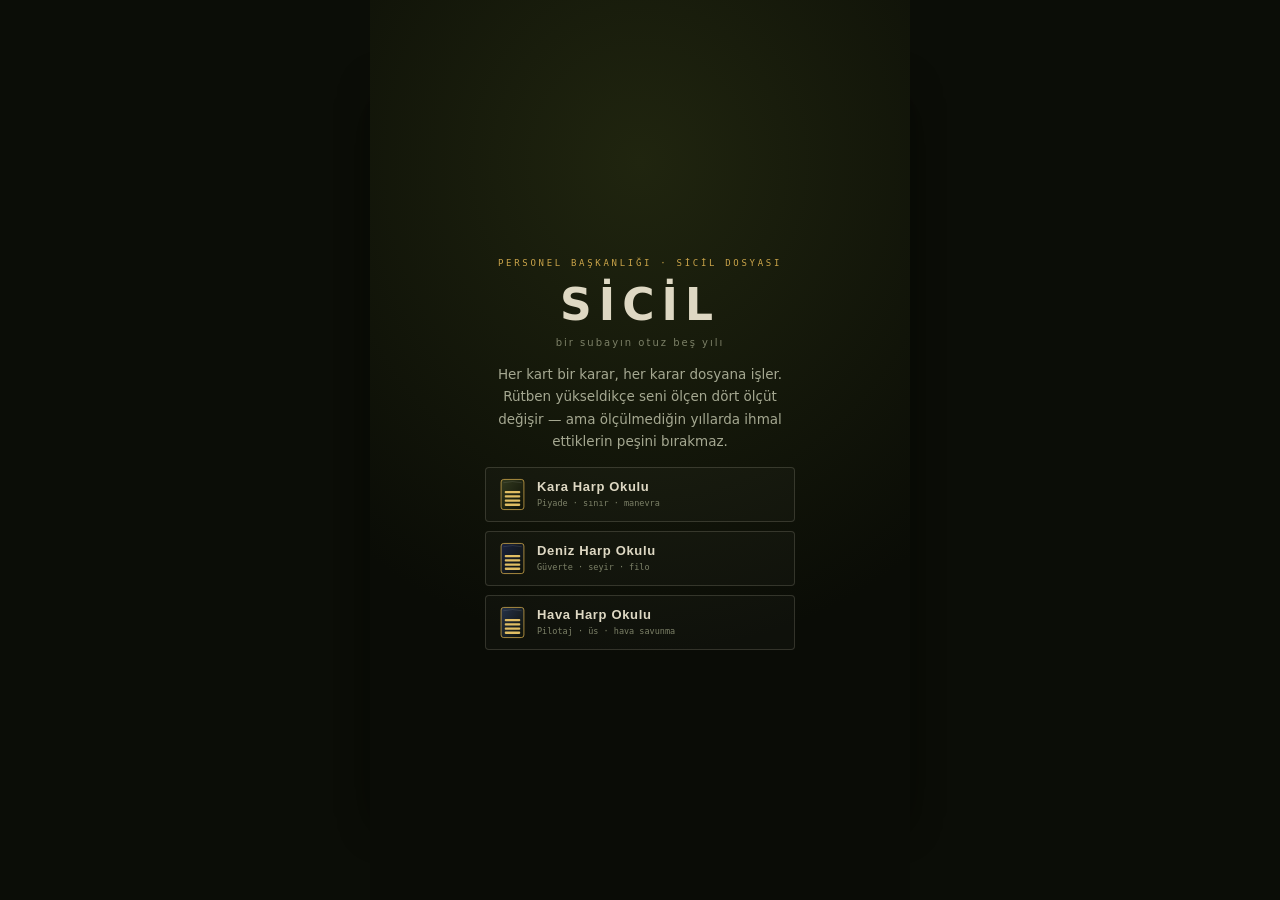
==== tsk-kariyer.html @ 5b98c4e2 "Add files via upload" ====
<!DOCTYPE html>
<html lang="tr">
<head>
<meta charset="utf-8">
<meta name="viewport" content="width=device-width,initial-scale=1,viewport-fit=cover,maximum-scale=1,user-scalable=no">
<meta name="theme-color" content="#0b0d07">
<title>SİCİL — Subay Kariyer Dosyası</title>
<style>
:root{
  --ink:#0b0d07; --canvas:#1e2310;
  --paper:#ded8c3; --paper-2:#bdb69c; --dim:#7c8067; --dim-2:#5a5e48;
  --brass:#c9a349; --signal:#e0902c; --oxide:#a83c29; --green:#6f9349;
  --line:rgba(222,216,195,.14);
  --mono:ui-monospace,"SFMono-Regular",Menlo,Consolas,monospace;
  --sans:system-ui,-apple-system,"Segoe UI",Roboto,sans-serif;
}
*{margin:0;padding:0;box-sizing:border-box;-webkit-tap-highlight-color:transparent}
html,body{height:100%;overflow:hidden;overscroll-behavior:none}
body{background:var(--ink);color:var(--paper);font-family:var(--sans);
  touch-action:none;user-select:none;-webkit-user-select:none;
  display:flex;align-items:center;justify-content:center}
#app{position:relative;width:100%;height:100dvh;max-width:540px;display:flex;flex-direction:column;
  padding:calc(env(safe-area-inset-top) + 7px) 13px calc(env(safe-area-inset-bottom) + 8px);
  background:radial-gradient(125% 65% at 50% -8%,#242a17 0%,#12150c 60%,#090b05 100%)}
#app::after{content:"";position:absolute;inset:0;pointer-events:none;opacity:.045;mix-blend-mode:overlay;
  background-image:repeating-linear-gradient(90deg,#fff 0 1px,transparent 1px 3px),
                   repeating-linear-gradient(0deg,#fff 0 1px,transparent 1px 3px)}

#hud{flex:0 0 auto;position:relative;z-index:4}
.tag{display:flex;align-items:center;gap:10px}
#insBox{flex:0 0 auto;width:33px;height:43px;filter:drop-shadow(0 2px 3px rgba(0,0,0,.55))}
#insBox svg{display:block;width:100%;height:100%}
.idt{flex:1 1 auto;min-width:0}
.rankname{font-weight:700;font-size:clamp(13px,4vw,16.5px);letter-spacing:.085em;text-transform:uppercase;
  white-space:nowrap;overflow:hidden;text-overflow:ellipsis;line-height:1.15}
.sub{font-family:var(--mono);font-size:8.5px;letter-spacing:.11em;color:var(--dim);text-transform:uppercase;margin-top:3px}
.rgt{flex:0 0 auto;display:flex;align-items:center;gap:8px}
.clock{font-family:var(--mono);font-size:9px;line-height:1.5;color:var(--dim);text-align:right;white-space:nowrap}
.clock b{color:var(--brass);font-weight:500}
#fileBtn{width:29px;height:29px;border:1px solid var(--line);border-radius:3px;background:transparent;
  color:var(--paper-2);font-family:var(--mono);font-size:12px;cursor:pointer;display:grid;place-items:center}
#fileBtn:active{background:rgba(222,216,195,.09)}
#pips{display:flex;gap:3px;margin-top:9px;align-items:center}
#pips i{flex:1 1 0;height:3px;border-radius:1px;background:rgba(222,216,195,.11);transition:background .3s}
#pips i.on{background:var(--green)} #pips i.now{background:var(--brass)}
#pips span{flex:0 0 auto;font-family:var(--mono);font-size:7.5px;letter-spacing:.09em;color:var(--dim-2);
  text-transform:uppercase;margin-left:6px}

#gauges{flex:0 0 auto;margin-top:10px;display:grid;grid-template-columns:repeat(4,1fr);gap:8px;position:relative;z-index:4}
.g{display:flex;flex-direction:column;gap:4px;min-width:0}
.grow{display:flex;align-items:baseline;justify-content:space-between;gap:3px}
.gname{font-family:var(--mono);font-size:8px;letter-spacing:.02em;color:var(--dim);text-transform:uppercase;
  white-space:nowrap;overflow:hidden;text-overflow:ellipsis}
.gval{font-family:var(--mono);font-size:10.5px;font-weight:600;color:var(--paper-2);flex:0 0 auto;transition:color .3s}
.gbar{position:relative;height:8px;border-radius:2px;background:#090b05;border:1px solid var(--line);overflow:hidden}
.gfill{position:absolute;left:1px;top:1px;bottom:1px;right:1px;transform-origin:left;transform:scaleX(.5);
  border-radius:1px;background:linear-gradient(90deg,#5b7c3d,#93b25f);
  transition:transform .55s cubic-bezier(.2,.85,.25,1),background .3s}
.gbar::after{content:"";position:absolute;inset:0;
  background:repeating-linear-gradient(90deg,transparent 0 9.4%,rgba(9,11,5,.9) 9.4% 10.6%)}
.g.low .gfill{background:linear-gradient(90deg,#8d2f21,#c9573a)} .g.low .gval{color:var(--oxide)}
.g.high .gfill{background:linear-gradient(90deg,#a8862f,#e2b95a)} .g.high .gval{color:var(--brass)}
.gd{font-family:var(--mono);font-size:8.5px;height:10px;opacity:0;transition:opacity .1s;text-align:right}
.gd.on{opacity:1} .gd.up{color:var(--green)} .gd.dn{color:var(--oxide)}
.g.bump{animation:bump .45s cubic-bezier(.3,1.4,.5,1)}
@keyframes bump{0%,100%{transform:none}35%{transform:translateY(-4px)}}

#stage{flex:1 1 auto;position:relative;z-index:2;margin-top:11px;min-height:130px}
.card{position:absolute;inset:0;border-radius:7px;overflow:hidden;display:flex;flex-direction:column;
  background:linear-gradient(177deg,rgba(255,255,255,.055),rgba(0,0,0,.2)),var(--canvas);
  border:1px solid rgba(222,216,195,.13);
  box-shadow:0 16px 42px rgba(0,0,0,.62),inset 0 1px 0 rgba(255,255,255,.05);
  will-change:transform;backface-visibility:hidden}
#cardB{transform:translate3d(0,9px,0) scale(.96);opacity:.4;filter:saturate(.35)}
.card.snap{transition:transform .32s cubic-bezier(.18,.9,.25,1)}
.card.fly{transition:transform .3s ease-out,opacity .3s ease-out}
.card.warn{box-shadow:0 16px 42px rgba(0,0,0,.62),inset 3px 0 0 var(--signal)}
.chead{flex:0 0 auto;padding:11px 14px 9px;border-bottom:1px dashed rgba(222,216,195,.17);
  background:linear-gradient(180deg,rgba(0,0,0,.26),transparent);display:flex;align-items:flex-start;gap:9px}
.chead .l{flex:1 1 auto;min-width:0}
.who{font-weight:600;font-size:12.5px;line-height:1.3}
.role{font-family:var(--mono);font-size:8px;letter-spacing:.11em;color:var(--brass);text-transform:uppercase;
  margin-top:4px;overflow:hidden;text-overflow:ellipsis;white-space:nowrap}
.place{flex:0 0 auto;font-family:var(--mono);font-size:7.5px;letter-spacing:.06em;color:var(--dim-2);
  text-transform:uppercase;text-align:right;max-width:36%;line-height:1.45}
.cbody{flex:1 1 auto;padding:13px 15px;display:flex;align-items:center;overflow:hidden}
#text{font-size:15px;line-height:1.55;color:#e9e4d2;width:100%}
.stamp{position:absolute;top:13px;padding:6px 10px;border:2px solid;border-radius:3px;font-weight:800;
  font-size:11.5px;letter-spacing:.08em;text-transform:uppercase;opacity:0;pointer-events:none;
  max-width:62%;line-height:1.28;text-align:center;z-index:3}
.stamp.l{left:12px;transform:rotate(-10deg);color:var(--oxide);border-color:var(--oxide);background:rgba(168,60,41,.12)}
.stamp.r{right:12px;transform:rotate(10deg);color:var(--brass);border-color:var(--brass);background:rgba(201,163,73,.12)}

#choices{flex:0 0 auto;margin-top:9px;display:grid;grid-template-columns:1fr 1fr;gap:8px;position:relative;z-index:4}
.ch{position:relative;min-height:64px;padding:20px 11px 10px;border-radius:5px;cursor:pointer;
  border:1px solid rgba(222,216,195,.17);background:rgba(222,216,195,.035);color:var(--paper);
  font-family:var(--sans);font-size:12.5px;line-height:1.34;text-align:left;
  display:flex;align-items:center;transition:border-color .15s,background .15s,transform .12s}
.ch:active{transform:scale(.985)}
.ch .k{position:absolute;top:6px;font-family:var(--mono);font-size:7.5px;letter-spacing:.14em;color:var(--dim-2)}
#chL .k{left:10px} #chR .k{right:10px} #chR{text-align:right;justify-content:flex-end}
#chL.hot{border-color:var(--oxide);background:rgba(168,60,41,.13)}
#chR.hot{border-color:var(--brass);background:rgba(201,163,73,.11)}
#hint{flex:0 0 auto;margin-top:7px;text-align:center;font-family:var(--mono);font-size:8px;
  letter-spacing:.15em;color:var(--dim-2);text-transform:uppercase}

#file{position:absolute;inset:0;z-index:18;background:rgba(8,10,5,.96);backdrop-filter:blur(4px);
  padding:calc(env(safe-area-inset-top) + 20px) 20px calc(env(safe-area-inset-bottom) + 18px);
  display:flex;flex-direction:column;gap:11px;overflow-y:auto}
#file.hide{display:none}
#file h2{font-size:13.5px;letter-spacing:.16em;text-transform:uppercase}
#file .note{font-family:var(--mono);font-size:8.5px;line-height:1.75;color:var(--dim)}
.frow{display:flex;align-items:center;gap:8px;padding:6px 0;border-bottom:1px dotted rgba(222,216,195,.12)}
.frow .n{flex:1 1 auto;font-size:11.5px}
.frow .b{flex:0 0 68px;height:6px;border-radius:2px;background:#090b05;border:1px solid var(--line);position:relative;overflow:hidden}
.frow .b i{position:absolute;left:0;top:0;bottom:0;background:var(--paper-2)}
.frow .v{flex:0 0 38px;text-align:right;font-family:var(--mono);font-size:9.5px;color:var(--paper-2)}
.frow.act .n{color:var(--paper);font-weight:600}
.frow.act .b i{background:linear-gradient(90deg,#5b7c3d,#93b25f)}
.frow.dimd .n,.frow.dimd .v{color:var(--dim)} .frow.dimd .b i{background:var(--dim-2)}
.frow.unk .n,.frow.unk .v{color:var(--dim-2)}
.ftag{font-family:var(--mono);font-size:7px;letter-spacing:.1em;color:var(--brass);
  border:1px solid rgba(201,163,73,.4);border-radius:2px;padding:1px 4px;text-transform:uppercase}

.screen{position:absolute;inset:0;z-index:20;display:flex;flex-direction:column;align-items:center;
  justify-content:center;gap:15px;text-align:center;overflow-y:auto;
  padding:34px 24px calc(env(safe-area-inset-bottom) + 26px);
  background:radial-gradient(120% 78% at 50% 18%,#20250f 0%,#0a0c06 70%)}
.screen.hide{display:none}
.eyebrow{font-family:var(--mono);font-size:9px;letter-spacing:.3em;color:var(--brass);text-transform:uppercase}
h1{font-size:clamp(30px,10vw,44px);font-weight:800;letter-spacing:.16em;line-height:1;text-transform:uppercase}
h1 small{display:block;font-size:10px;letter-spacing:.2em;font-weight:500;color:var(--dim);margin-top:11px;text-transform:none}
.lead{font-size:13.5px;line-height:1.65;color:#a5a891;max-width:35ch}
.btn{font-family:var(--mono);font-size:11px;letter-spacing:.15em;text-transform:uppercase;padding:13px 26px;
  border-radius:3px;cursor:pointer;background:transparent;color:var(--paper);border:1px solid rgba(222,216,195,.32)}
.btn:active{background:rgba(222,216,195,.1)} .btn.p{border-color:var(--brass);color:var(--brass)}
.forces{display:flex;flex-direction:column;gap:9px;width:100%;max-width:310px}
.fbtn{display:flex;align-items:center;gap:12px;padding:10px 14px;border-radius:4px;cursor:pointer;
  border:1px solid rgba(222,216,195,.17);background:rgba(222,216,195,.028);text-align:left;color:var(--paper)}
.fbtn:active{border-color:var(--brass);background:rgba(201,163,73,.08)}
.fbtn b{display:block;font-size:13px;font-weight:700;letter-spacing:.05em}
.fbtn i{display:block;font-style:normal;font-family:var(--mono);font-size:8.5px;color:var(--dim);margin-top:3px;line-height:1.45}
.fbtn svg{flex:0 0 auto;width:25px;height:33px}
#promo{position:absolute;inset:0;z-index:15;display:flex;flex-direction:column;align-items:center;
  justify-content:center;gap:13px;padding:30px;background:rgba(8,10,5,.94);backdrop-filter:blur(3px);text-align:center}
#promo.hide{display:none}
#promoIns{width:50px;height:64px;animation:seal .55s cubic-bezier(.2,1.35,.4,1)}
#promoIns svg{width:100%;height:100%}
@keyframes seal{from{transform:scale(.45) rotate(-14deg);opacity:0}to{transform:none;opacity:1}}
#promoNext{display:flex;flex-wrap:wrap;gap:6px;justify-content:center;max-width:300px;margin-top:2px}
#promoNext .lbl{flex:0 0 100%;font-family:var(--mono);font-size:8px;letter-spacing:.14em;
  color:var(--dim-2);text-transform:uppercase;margin-bottom:3px}
#promoNext .nx{font-family:var(--mono);font-size:8.5px;letter-spacing:.08em;padding:3px 7px;
  border-radius:2px;border:1px solid}
#promoNext .ok{color:var(--green);border-color:rgba(111,147,73,.5)}
#promoNext .mid{color:var(--brass);border-color:rgba(201,163,73,.45)}
#promoNext .bad{color:var(--oxide);border-color:rgba(168,60,41,.55)}
#promoRank{font-size:21px;font-weight:800;letter-spacing:.1em;text-transform:uppercase}
#promoNote{font-size:12.5px;line-height:1.62;color:#a5a891;max-width:31ch}
#endStats{display:grid;grid-template-columns:1fr 1fr;gap:2px 16px;width:100%;max-width:330px;font-family:var(--mono);font-size:9.5px}
#endStats div{display:flex;justify-content:space-between;border-bottom:1px dotted rgba(222,216,195,.12);padding:3px 0;color:var(--dim)}
@media (prefers-reduced-motion:reduce){*{animation:none!important;transition-duration:.01ms!important}}
</style>
</head>
<body>
<div id="app">
  <div id="hud">
    <div class="tag">
      <div id="insBox"></div>
      <div class="idt"><div class="rankname" id="rankName">Harbiyeli</div><div class="sub" id="forceName"></div></div>
      <div class="rgt">
        <div class="clock"><span id="mAge"></span><br><span id="mSrv"></span></div>
        <button id="fileBtn" aria-label="Sicil dosyası">⊞</button>
      </div>
    </div>
    <div id="pips"></div>
  </div>
  <div id="gauges"></div>
  <div id="stage">
    <div class="card" id="cardB"></div>
    <div class="card" id="cardA">
      <div class="stamp l" id="stampL"></div>
      <div class="stamp r" id="stampR"></div>
      <div class="chead">
        <div class="l"><div class="who" id="who"></div><div class="role" id="role"></div></div>
        <div class="place" id="place"></div>
      </div>
      <div class="cbody"><div id="text"></div></div>
    </div>
  </div>
  <div id="choices">
    <button class="ch" id="chL"><span class="k">◀ SOL</span><span id="chLt"></span></button>
    <button class="ch" id="chR"><span class="k">SAĞ ▶</span><span id="chRt"></span></button>
  </div>
  <div id="hint">kaydır ya da dokun</div>

  <div id="file" class="hide">
    <h2>Sicil Dosyası</h2>
    <div id="fileRows"></div>
    <div class="note" id="fileNote"></div>
    <button class="btn" id="fileClose" style="margin-top:auto">Kapat</button>
  </div>

  <div id="promo" class="hide">
    <div id="promoIns"></div>
    <div class="eyebrow" id="promoTop">Terfi</div>
    <div id="promoRank"></div>
    <div id="promoNote"></div>
    <div id="promoNext"></div>
    <button class="btn p" id="promoBtn">Göreve devam</button>
  </div>

  <div class="screen" id="start">
    <div class="eyebrow">Personel Başkanlığı · Sicil Dosyası</div>
    <h1>Sicil<small>bir subayın otuz beş yılı</small></h1>
    <p class="lead">Her kart bir karar, her karar dosyana işler. Rütben yükseldikçe seni ölçen dört ölçüt değişir — ama ölçülmediğin yıllarda ihmal ettiklerin peşini bırakmaz.</p>
    <div class="forces" id="forceList"></div>
  </div>

  <div class="screen hide" id="end">
    <div class="eyebrow" id="endTop"></div>
    <h1 id="endTitle" style="font-size:clamp(21px,6.6vw,30px);letter-spacing:.09em"></h1>
    <p class="lead" id="endText"></p>
    <div id="endStats"></div>
    <div id="endNote" style="font-family:var(--mono);font-size:9px;letter-spacing:.05em;color:var(--brass);max-width:33ch;line-height:1.7"></div>
    <button class="btn p" id="again">Yeni dosya aç</button>
  </div>
</div>

<script>
"use strict";
/* ==========================================================================
   SİCİL — TSK subay kariyer simülasyonu
   Etki modeli: davranış etiketi → temel vektör → rütbe ağırlığı → delta
========================================================================== */
const STATS={
  dis:{n:"Disiplin",s:"DİSİPLİN"},          sic:{n:"Sicil ve Kanaat",s:"SİCİL"},
  ast:{n:"Ast Bağlılığı",s:"AST BAĞI"},     fiz:{n:"Fiziki Yeterlilik",s:"FİZİK"},
  ruh:{n:"Ruhsal Dayanıklılık",s:"DAYANIM"},tek:{n:"Mesleki Yetkinlik",s:"MESLEKİ"},
  ope:{n:"Harekât Başarısı",s:"HAREKÂT"},   lid:{n:"Sevk ve İdare",s:"LİDERLİK"},
  loj:{n:"Kaynak Yönetimi",s:"LOJİSTİK"},   kar:{n:"Karargâh Nüfuzu",s:"NÜFUZ"},
  iti:{n:"Kurumsal İtibar",s:"İTİBAR"},     ail:{n:"Aile ve Özel Hayat",s:"AİLE"}
};
const KEYS=Object.keys(STATS);

const RANKS=[
 {t:"hb",n:{k:"Harbiyeli",d:"Deniz Harbiyeli",h:"Hava Harbiyeli"},cards:11,vis:["dis","fiz","tek","ruh"],need:48,ins:{cadet:1}},
 {t:"tg",n:{k:"Teğmen",d:"Teğmen",h:"Teğmen"},cards:9,vis:["dis","ast","fiz","sic"],need:46,ins:{bar:2}},
 {t:"ut",n:{k:"Üsteğmen",d:"Üsteğmen",h:"Üsteğmen"},cards:10,vis:["dis","ast","lid","sic"],need:48,ins:{bar:3}},
 {t:"yz",n:{k:"Yüzbaşı",d:"Yüzbaşı",h:"Yüzbaşı"},cards:12,vis:["lid","ast","ope","sic"],need:54,ins:{bar:4}},
 {t:"bb",n:{k:"Binbaşı",d:"Binbaşı",h:"Binbaşı"},cards:12,vis:["ope","loj","sic","ail"],need:44,ins:{star:1,laurel:1}},
 {t:"yb",n:{k:"Yarbay",d:"Yarbay",h:"Yarbay"},cards:12,vis:["lid","kar","sic","ruh"],need:50,ins:{star:2,laurel:1}},
 {t:"al",n:{k:"Albay",d:"Albay",h:"Albay"},cards:12,vis:["iti","kar","ope","ail"],need:47,ins:{star:3,laurel:1}},
 {t:"g1",n:{k:"Tuğgeneral",d:"Tuğamiral",h:"Tuğgeneral"},cards:9,vis:["iti","kar","loj","sic"],need:52,ins:{star:1,gen:1}},
 {t:"g2",n:{k:"Tümgeneral",d:"Tümamiral",h:"Tümgeneral"},cards:9,vis:["iti","kar","ope","sic"],need:52,ins:{star:2,gen:1}},
 {t:"g3",n:{k:"Korgeneral",d:"Koramiral",h:"Korgeneral"},cards:8,vis:["iti","kar","ope","ruh"],need:53,ins:{star:3,gen:1}},
 {t:"g4",n:{k:"Orgeneral",d:"Oramiral",h:"Orgeneral"},cards:14,vis:["iti","kar","ope","ail"],need:999,ins:{star:4,gen:1}}
];
const FORCE={k:"Kara Kuvvetleri",d:"Deniz Kuvvetleri",h:"Hava Kuvvetleri"};
const BOARD={k:"#333a1f",d:"#1a2340",h:"#25324a"};

/* ---- davranış etiketleri: temel vektörler ---- */
const ACT={
 kural:{dis:7,sic:3,ast:-4},            esnek:{dis:-6,ast:7,lid:2},
 sertlik:{dis:7,ast:-8,lid:-3},         yumusak:{dis:-4,ast:8,lid:4},
 dogruluk:{dis:5,iti:6,sic:-3,kar:-4},  ortbas:{dis:-8,iti:-7,sic:4,kar:3},
 seffaf:{iti:7,dis:6,kar:-5},           kapali:{iti:-6,dis:-4,kar:4},
 durust:{dis:8,iti:6,loj:-2,kar:-3},    yolsuz:{dis:-12,iti:-10,loj:5,ail:4},
 koruma:{ast:9,lid:5,dis:-3,sic:-3},    harcama:{ast:-11,lid:-7,sic:4,kar:3},
 sahiplen:{lid:9,ast:8,iti:5,sic:-5},   yikma:{lid:-9,ast:-10,sic:4,kar:3},
 moral:{ast:9,ruh:4,ope:-3},            feragat:{ast:8,lid:5,sic:-5,ruh:3},
 mentor:{lid:8,ast:7,tek:3,ail:-3},     menfaat:{sic:6,kar:5,ast:-7,iti:-4},
 risk:{ope:8,ruh:-4,fiz:-3},            ihtiyat:{ope:-5,ruh:4,tek:3},
 insiyatif:{lid:7,ope:6,dis:-4,kar:-3}, pasif:{lid:-6,ope:-4,dis:4,kar:2},
 tempo:{ope:6,tek:5,ast:-6,fiz:-4,ruh:-3},
 ozveri:{ope:5,sic:4,fiz:-5,ruh:-5,ail:-4}, dinlenme:{fiz:6,ruh:6,ope:-4,sic:-2},
 destek:{ruh:9,fiz:4,sic:-3},           sakla:{ruh:-7,fiz:-5,dis:-3},
 aile:{ail:11,ruh:5,ope:-5,kar:-4,sic:-3}, gorev:{ope:6,sic:5,kar:3,ail:-10,ruh:-4},
 ogrenme:{tek:9,sic:4,ail:-4,ruh:-3},   ihmal:{tek:-6,ope:-3},
 iliski:{kar:9,sic:4,dis:-3,iti:-2},    mesafe:{kar:-7,iti:5,dis:4},
 itaat:{kar:6,dis:-6,iti:-6,ruh:-4},    direnc:{dis:6,iti:7,kar:-8,ruh:3},
 gorunur:{iti:8,kar:5,ruh:-3},          geriplan:{iti:-5,kar:-3,ruh:4},
 temsil:{iti:7,kar:4,ail:-4},
 tasarruf:{loj:8,ope:-4,ast:-3},        israf:{loj:-7,ope:4,ast:3},
 duzen:{loj:7,tek:5,ruh:-3},            savsakla:{loj:-6,dis:-4}
};
/* ---- rütbe ağırlık matrisi ---- */
const RW={
 hb:{dis:1.3,sic:.9,ast:.8,fiz:1.4,ruh:1.2,tek:1.3,ope:.4,lid:.7,loj:.4,kar:.2,iti:.5,ail:.8},
 tg:{dis:1.2,sic:1.1,ast:1.4,fiz:1.1,ruh:1,tek:1,ope:.8,lid:1.1,loj:.6,kar:.3,iti:.6,ail:.9},
 ut:{dis:1.2,sic:1.1,ast:1.3,fiz:1,ruh:1,tek:1,ope:.9,lid:1.2,loj:.7,kar:.5,iti:.7,ail:.9},
 yz:{dis:1,sic:1.1,ast:1.3,fiz:.8,ruh:1,tek:.9,ope:1.2,lid:1.4,loj:.8,kar:.6,iti:.8,ail:1},
 bb:{dis:.9,sic:1.2,ast:.9,fiz:.6,ruh:1,tek:.9,ope:1.3,lid:1,loj:1.3,kar:.9,iti:.9,ail:1.1},
 yb:{dis:.9,sic:1.2,ast:.8,fiz:.5,ruh:1.1,tek:.9,ope:.9,lid:1.2,loj:.9,kar:1.4,iti:1,ail:1},
 al:{dis:.9,sic:1,ast:.9,fiz:.5,ruh:1,tek:.8,ope:1.1,lid:1.1,loj:.9,kar:1.3,iti:1.3,ail:1.1},
 g1:{dis:.9,sic:1.1,ast:.8,fiz:.4,ruh:1,tek:.8,ope:1,lid:1,loj:1.2,kar:1.3,iti:1.4,ail:1},
 g2:{dis:.9,sic:1.1,ast:.8,fiz:.4,ruh:1,tek:.8,ope:1.1,lid:1,loj:1,kar:1.3,iti:1.4,ail:1},
 g3:{dis:.9,sic:.9,ast:.8,fiz:.4,ruh:1.1,tek:.8,ope:1.1,lid:1,loj:.9,kar:1.3,iti:1.5,ail:1.1},
 g4:{dis:.9,sic:.8,ast:.8,fiz:.4,ruh:1.1,tek:.8,ope:1.1,lid:1,loj:.9,kar:1.2,iti:1.5,ail:1.1}
};
const rawCache=new Map(),resCache=new Map();
function parseRaw(s){
  if(rawCache.has(s))return rawCache.get(s);
  const o={tag:{},exp:{},add:[],del:[],t:0,end:null,mul:1};
  for(const p of (s||"").split(" ")){
    if(!p)continue;
    if(p[0]==="!"){o.end=p.slice(1);continue}
    if(p[0]==="x"&&!isNaN(+p.slice(1))){o.mul=+p.slice(1);continue}
    if(p[0]==="t"&&!isNaN(+p.slice(1))){o.t=+p.slice(1);continue}
    const m=/^([a-z]{3})([+-]\d+)$/.exec(p);
    if(m&&STATS[m[1]]){o.exp[m[1]]=(o.exp[m[1]]||0)+ +m[2];continue}
    if(p[0]==="+"){o.add.push(p.slice(1));continue}
    if(p[0]==="-"){o.del.push(p.slice(1));continue}
    const v=ACT[p];
    if(v){for(const k in v)o.tag[k]=(o.tag[k]||0)+v[k]}
    else if(typeof console!=="undefined")console.warn("bilinmeyen etiket:",p);
  }
  rawCache.set(s,o);return o;
}
function resolve(s,r){
  const key=r+"|"+s;
  if(resCache.has(key))return resCache.get(key);
  const raw=parseRaw(s),W=RW[RANKS[r].t],st={};
  for(const k in raw.tag){
    const v=raw.tag[k]*(W[k]||1)*raw.mul;
    if(Math.abs(v)>=.5)st[k]=Math.round(v);
  }
  for(const k in raw.exp)st[k]=(st[k]||0)+raw.exp[k];
  const o={st,add:raw.add,del:raw.del,t:raw.t,end:raw.end};
  resCache.set(key,o);return o;
}

/* ---- rütbe işareti (SVG) ---- */
function starPath(cx,cy,rr){
  let p="";
  for(let i=0;i<10;i++){
    const a=-Math.PI/2+i*Math.PI/5,R=i%2?rr*.42:rr;
    p+=(i?"L":"M")+(cx+Math.cos(a)*R).toFixed(2)+" "+(cy+Math.sin(a)*R).toFixed(2);
  }
  return '<path d="'+p+'Z" fill="#e0bd63"/>';
}
function insSVG(r,f){
  const c=RANKS[r].ins,W=34,H=44,id="b"+r+f,g=[];
  g.push('<defs><linearGradient id="'+id+'" x1="0" y1="0" x2="1" y2="1"><stop offset="0" stop-color="'+
    BOARD[f]+'"/><stop offset="1" stop-color="#0d1006"/></linearGradient></defs>');
  g.push('<rect x="1.5" y="1.5" width="31" height="41" rx="3.5" fill="url(#'+id+')" stroke="#c9a349" stroke-width="1.1"/>');
  g.push('<path d="M4.5 6 Q17 2.8 29.5 6" fill="none" stroke="rgba(255,255,255,.13)" stroke-width="1"/>');
  if(c.cadet){
    g.push('<rect x="14.4" y="8" width="5.2" height="28" rx="1.2" fill="#a83c29" stroke="rgba(224,189,99,.55)" stroke-width=".7"/>');
  }
  if(c.bar){
    const n=c.bar,gap=5.7,y0=36-(n-1)*gap;
    for(let i=0;i<n;i++) g.push('<rect x="6.5" y="'+(y0+i*gap-1.6).toFixed(1)+'" width="21" height="3.1" rx="1.1" fill="#e0bd63"/>');
  }
  if(c.laurel){
    g.push('<path d="M9.5 36.5 Q17 31.4 24.5 36.5" fill="none" stroke="#e0bd63" stroke-width="1.1"/>');
    for(let i=0;i<4;i++){
      const t=.18+i*.21,x=9.5+15*t,y=36.5-Math.sin(Math.PI*t)*4.6;
      g.push('<ellipse cx="'+x.toFixed(1)+'" cy="'+y.toFixed(1)+'" rx="1.5" ry="2.4" fill="#c9a349" transform="rotate('+(t<.5?-32:32)+' '+x.toFixed(1)+' '+y.toFixed(1)+')"/>');
    }
  }
  if(c.gen){
    g.push('<g stroke="#c9a349" stroke-width="1.2" fill="none"><path d="M8.5 38 L25.5 26"/><path d="M25.5 38 L8.5 26"/></g>');
    g.push('<circle cx="17" cy="32" r="2.1" fill="#0d1006" stroke="#e0bd63" stroke-width=".9"/>');
  }
  if(c.star){
    const n=c.star,rr=4.3;
    const pos=n===1?[[17,15]]:n===2?[[17,11],[17,20]]:n===3?[[17,9],[11.5,19],[22.5,19]]:[[17,7.5],[11,15],[23,15],[17,22.5]];
    pos.forEach(p=>g.push(starPath(p[0],p[1],rr)));
  }
  return '<svg viewBox="0 0 '+W+' '+H+'" xmlns="http://www.w3.org/2000/svg">'+g.join("")+'</svg>';
}

/* ---- durum ---- */
let S,ev,dragging=false,x0=0,y0=0,dx=0,raf=0,locked=true,POOL=[];
const HIDDEN_FLOOR=11;
function newGame(force){
  S={f:force,r:0,cards:0,months:0,age:18,flags:new Set(),hist:[],grace:0,ended:false,
     warnCd:{},seen:new Set(RANKS[0].vis),
     st:{dis:56,sic:50,ast:50,fiz:62,ruh:60,tek:48,ope:45,lid:45,loj:45,kar:38,iti:46,ail:62}};
  buildGauges();paintHUD();nextCard();
}
function E(tags,force,who,role,place,text,lt,la,rt,ra,opt){
  POOL.push({tg:tags.split(" "),fo:force,who,role,place,text,lt,la,rt,ra,
    req:opt&&opt.req,no:opt&&opt.no,w:(opt&&opt.w)||1,pri:(opt&&opt.pri)||0});
}

let gEls=[];
function buildGauges(){
  const box=document.getElementById("gauges");box.innerHTML="";gEls=[];
  for(let i=0;i<4;i++){
    const g=document.createElement("div");g.className="g";
    g.innerHTML='<div class="gd"></div><div class="grow"><div class="gname"></div><div class="gval"></div></div><div class="gbar"><div class="gfill"></div></div>';
    box.appendChild(g);
    gEls.push({root:g,name:g.querySelector(".gname"),val:g.querySelector(".gval"),
      fill:g.querySelector(".gfill"),d:g.querySelector(".gd")});
  }
  paintGauges();
}
function paintGauges(){
  RANKS[S.r].vis.forEach((k,i)=>{
    const g=gEls[i],v=Math.round(S.st[k]);
    g.name.textContent=STATS[k].s;g.val.textContent=v;
    g.fill.style.transform="scaleX("+Math.max(0,Math.min(100,v))/100+")";
    g.root.classList.toggle("low",v<25);g.root.classList.toggle("high",v>85);
  });
}
function preview(fx){
  const eff=fx?effective(fx):null;
  RANKS[S.r].vis.forEach((k,i)=>{
    const g=gEls[i],d=eff?eff[k]:0;
    if(!d){g.d.className="gd";g.d.textContent="";return}
    g.d.textContent=(d>0?"▲ +":"▼ ")+d;
    g.d.className="gd on "+(d>0?"up":"dn");
  });
}
function clearPreview(){gEls.forEach(g=>{g.d.className="gd";g.d.textContent=""})}

function paintHUD(){
  const R=RANKS[S.r];
  document.getElementById("rankName").textContent=R.n[S.f];
  document.getElementById("forceName").textContent=FORCE[S.f];
  document.getElementById("insBox").innerHTML=insSVG(S.r,S.f);
  document.getElementById("mAge").textContent=S.age+" yaş";
  document.getElementById("mSrv").innerHTML="<b>"+(Math.floor(S.months/12)+1)+".</b> hizmet yılı";
  const pips=document.getElementById("pips");pips.innerHTML="";
  const n=Math.min(R.cards,16),done=Math.round(S.cards/R.cards*n);
  for(let i=0;i<n;i++){
    const el=document.createElement("i");
    if(i<done)el.className="on";else if(i===done)el.className="now";
    pips.appendChild(el);
  }
  const sp=document.createElement("span");
  sp.textContent=S.r>=RANKS.length-1?"görev süresi":"terfi dönemi";
  pips.appendChild(sp);
}

function pick(){
  const t=RANKS[S.r].t;
  const fit=i=>{const e=POOL[i];
    return e.tg.indexOf(t)>=0&&(e.fo==="*"||e.fo.indexOf(S.f)>=0)
      &&(!e.req||e.req.split(",").every(f=>S.flags.has(f)))
      &&(!e.no||!e.no.split(",").some(f=>S.flags.has(f)))};
  let best=[],bp=-1;
  for(let i=0;i<POOL.length;i++){
    if(!fit(i)||S.hist.indexOf(i)>=0)continue;
    const e=POOL[i];
    if(e.pri>bp){bp=e.pri;best=[]}
    if(e.pri===bp)for(let w=0;w<e.w;w++)best.push(i);
  }
  if(!best.length){S.hist.length=0;for(let i=0;i<POOL.length;i++)if(fit(i))best.push(i)}
  if(!best.length)return null;
  const id=best[(Math.random()*best.length)|0];
  S.hist.push(id);if(S.hist.length>80)S.hist.shift();
  return POOL[id];
}

const cardA=document.getElementById("cardA"),
      stampL=document.getElementById("stampL"),stampR=document.getElementById("stampR"),
      chL=document.getElementById("chL"),chR=document.getElementById("chR"),
      txtEl=document.getElementById("text");
function fitText(){
  txtEl.style.fontSize="";txtEl.style.lineHeight="";
  const box=txtEl.parentElement;let s=15,guard=0;
  while(txtEl.scrollHeight>box.clientHeight-1&&s>10.6&&guard++<32){
    s-=.45;txtEl.style.fontSize=s.toFixed(2)+"px";
    txtEl.style.lineHeight=s<12.6?"1.42":"1.53";
  }
}
function nextCard(){
  const src=warnPick()||pick();
  if(!src){finish("bos","Dosya tamamlandı","Kayıtlar burada sona eriyor.");return}
  ev=Math.random()<.5?src:{who:src.who,role:src.role,place:src.place,text:src.text,warn:src.warn,
    lt:src.rt,la:src.ra,rt:src.lt,ra:src.la};
  document.getElementById("who").textContent=ev.who;
  document.getElementById("role").textContent=ev.role;
  document.getElementById("place").textContent=ev.place||"";
  txtEl.textContent=ev.text;
  document.getElementById("chLt").textContent=ev.lt;
  document.getElementById("chRt").textContent=ev.rt;
  stampL.textContent=ev.lt;stampR.textContent=ev.rt;
  cardA.classList.toggle("warn",!!ev.warn);
  cardA.classList.remove("fly");cardA.style.opacity="1";cardA.style.transform="translate3d(0,0,0)";
  stampL.style.opacity=0;stampR.style.opacity=0;
  chL.classList.remove("hot");chR.classList.remove("hot");
  clearPreview();locked=false;
  requestAnimationFrame(fitText);
}
function decide(right){
  if(locked)return;locked=true;
  const fx=resolve(right?ev.ra:ev.la,S.r);
  cardA.classList.add("fly");
  cardA.style.transform="translate3d("+(right?1:-1)*(window.innerWidth*1.2)+"px,"+(dx*.1)+"px,0) rotate("+(right?24:-24)+"deg)";
  cardA.style.opacity="0";
  if(navigator.vibrate)navigator.vibrate(10);
  apply(fx);
}
/* azalan verim: 90'dan 95'e çıkmak, 40'tan 45'e çıkmaktan çok daha zor */
function gainScale(v){return Math.max(.18,Math.min(1,(100-v)/74))}
/* bir kararın gerçekte uygulanacak değeri */
function effective(fx){
  const out={},vis=RANKS[S.r].vis;
  for(const k in fx.st){
    let d=fx.st[k];
    if(d>0)d*=gainScale(S.st[k]);
    const floor=vis.indexOf(k)>=0?0:HIDDEN_FLOOR;
    const nv=Math.max(floor,Math.min(100,S.st[k]+d));
    const r=Math.round(nv-S.st[k]);
    if(r)out[k]=r;
  }
  return out;
}
function apply(fx){
  const vis=RANKS[S.r].vis;
  for(const k in fx.st){
    let d=fx.st[k];
    if(d>0)d*=gainScale(S.st[k]);
    const floor=vis.indexOf(k)>=0?0:HIDDEN_FLOOR;
    S.st[k]=Math.max(floor,Math.min(100,S.st[k]+d));
  }
  /* ihmal sürüklenmesi: ölçülmeyen unsurdaki üstünlük zamanla vasata iner,
     ama sırf ilgilenmedin diye sıfıra düşmez — oraya ancak kararlarınla inersin */
  const DRIFT_TO=40;
  for(const k of KEYS)
    if(vis.indexOf(k)<0 && !(k in fx.st) && S.st[k]>DRIFT_TO)
      S.st[k]=Math.max(DRIFT_TO,S.st[k]-.3);
  for(const k in S.warnCd)if(S.warnCd[k]>0)S.warnCd[k]--;
  fx.add.forEach(f=>S.flags.add(f));fx.del.forEach(f=>S.flags.delete(f));
  S.months+=fx.t||4;S.age=18+Math.floor(S.months/12);S.cards++;
  paintGauges();paintHUD();
  vis.forEach((k,i)=>{if(fx.st[k]){gEls[i].root.classList.remove("bump");void gEls[i].root.offsetWidth;gEls[i].root.classList.add("bump")}});
  setTimeout(()=>{
    clearPreview();
    if(fx.end){const m=ENDINGS[fx.end];finish(fx.end,m?m[0]:"Dosya kapandı",m?m[1]:"");return}
    if(checkExtremes())return;
    if(S.cards>=RANKS[S.r].cards){tryPromote();return}
    nextCard();
  },320);
}
const EXTREME={
 dis:"Yüksek Disiplin Kurulu hakkındaki tutanakları bir bütün olarak değerlendirdi. TSK ile ilişiğin kesildi.",
 sic:"Üst üste olumsuz kanaat aldın. Kadrosuzluk gerekçesiyle emekliye sevk edildin.",
 ast:"Birliğin senden koptu. İki personelin firarının ardından açılan soruşturmada görevden alındın.",
 fiz:"Sağlık kurulu raporu geldi: önce sınıf değişikliği, ardından malulen emeklilik.",
 ruh:"Yıllardır taşıdığın yükü artık taşıyamadın. Sağlık gerekçesiyle görevden ayrıldın.",
 tek:"Mesleki yeterlilik değerlendirmelerini geçemedin. Sınıf değişikliğiyle idari kadroya alındın.",
 ope:"Sorumluluğundaki harekâtta ağır kayıp verildi. Sorumluluk sende bırakıldı, görevden alındın.",
 lid:"Kimse seni takip etmedi. Komuta görevlerinden alınıp kadro dışı bir masaya verildin.",
 loj:"Tedarik ve envanter dosyalarında usulsüzlük tespit edildi. Askerî yargı süreci başladı.",
 kar:"Karargâhta hiçbir kapı açılmadı. Taşra garnizonunda, kimsenin haberi olmadan emekli oldun.",
 iti:"Basına yansıyan olay kurumu zor durumda bıraktı. İstifan istendi.",
 ail:"Otuz yıl sonra eve döndüğünde ev yoktu. Boşanma ve çocuklarınla kopan bağ, dosyaya yazılmayan kayıptı."
};
function checkExtremes(){
  for(const k of KEYS)if(S.st[k]<=0){finish(k,"Dosya kapandı — "+STATS[k].n,EXTREME[k]);return true}
  return false;
}
const ENDINGS={};
const PROMO={
 tg:"Harp okulu bitti. Artık emrinde insanlar var ve hepsi seni izliyor.",
 ut:"Takım komutanlığında pişme dönemi. Astların seni artık tanıyor, kolay kandıramazsın.",
 yz:"Bölük/batarya komutanlığı. İlk kez karar defterini tek başına sen tutuyorsun.",
 bb:"Karargâh yılları başlıyor. Artık sadece insan değil, bütçe ve kaynak da yönetiyorsun.",
 yb:"Kritik eşik. Buradan sonrası hem yeterlilik hem de kimin masasında durduğun meselesi.",
 al:"Alay/tugay komutanlığı. Bulunduğun garnizonda kurumun yüzü artık sensin.",
 g1:"Generalliğe/amiralliğe yükseldin. Kararların artık binlerce kişiyi ilgilendiriyor.",
 g2:"Tümen/donanma seviyesi. Hata payı iyice daraldı, tanıklar çoğaldı.",
 g3:"Ordu/kuvvet komutanlığı yolundasın. Her cümlen tutanağa geçiyor.",
 g4:"En üst rütbe. Bundan sonrası kariyer değil, geride bırakacağın iz meselesi."
};
function tryPromote(){
  const R=RANKS[S.r];
  if(S.r>=RANKS.length-1){retire();return}
  const vAvg=R.vis.reduce((a,k)=>a+S.st[k],0)/4;
  const aAvg=KEYS.reduce((a,k)=>a+S.st[k],0)/KEYS.length;
  if(vAvg*.85+aAvg*.15>=R.need&&S.st.dis>=18&&S.st.sic>=18){
    S.r++;S.cards=0;S.grace=0;
    RANKS[S.r].vis.forEach(k=>S.seen.add(k));
    showPromo("Terfi",RANKS[S.r].n[S.f],PROMO[RANKS[S.r].t]);
  }else if(S.grace<1){
    S.grace++;S.cards=Math.max(0,R.cards-4);
    showPromo("Bekleme",R.n[S.f],"Terfi listesine giremedin. Bir devre daha bekleyeceksin; bu kez değerlendirme daha sert olacak.");
  }else ceiling(R);
}
function ceiling(R){
  let weak=R.vis[0];R.vis.forEach(k=>{if(S.st[k]<S.st[weak])weak=k});
  const sebep={
   dis:"Disiplin kalemin dosyanı yıllarca aşağı çekti.",
   sic:"Sicil ortalaman hiçbir dönem listeye yetecek düzeye çıkmadı.",
   ast:"Emrindekilerle kuramadığın bağ kâğıda 'sevk ve idarede zayıf' diye geçti.",
   fiz:"Sağlık ve fiziki yeterlilik notların önünü tıkadı.",
   ruh:"Yıllarca taşıdığın yük değerlendirmelerde 'yüksek tempoda zorlanır' olarak okundu.",
   tek:"Mesleki yeterlilik alanında hep bir adım geride kaldın.",
   ope:"Harekât değerlendirmelerin, seninle yarışanların gerisinde kaldı.",
   lid:"Sevk ve idare notların komuta kademesini ikna etmedi.",
   loj:"Kaynak yönetimi kalemi dosyanın en zayıf halkası oldu.",
   kar:"Yeterliydin, ama senin için masaya vuran kimse yoktu.",
   iti:"Kurumsal itibar hanesindeki gölge hiçbir zaman dağılmadı.",
   ail:"Özel hayatındaki dağınıklık dosyada bir istikrar sorunu olarak göründü."
  }[weak];
  const son=S.st.ail>=65?"Üniformayı astığın akşam sofrada seni bekleyenler vardı; bu da bir tür terfidir."
   :S.st.ast>=65?"Nizamiyeden çıkarken arkanda duran kalabalık, hiçbir şûra kararının silemeyeceği bir kayıttı."
   :"Nizamiyeden çıktığında seni kimse uğurlamadı. Otuz yıl, bir tebliğ yazısıyla kapandı.";
  if(R.t==="hb"){
    finish("iliksik","Harp Okulu'ndan ilişik kesme",
      "Mezun olamadın. "+sebep+" Kılıcını almadan, sivil bir otobüsle ayrıldın okuldan; "+
      "kimse arkandan bakmadı çünkü herkes kendi devresiyle meşguldü.");
    return;
  }
  finish("kadrosuz",R.n[S.f]+" olarak emeklilik","Üst rütbeye seçilemedin. "+sebep+" "+son);
}
function showPromo(top,rank,note){
  document.getElementById("promoTop").textContent=top;
  document.getElementById("promoRank").textContent=rank;
  document.getElementById("promoNote").textContent=note;
  const nv=RANKS[S.r].vis, old=document.getElementById("promoNext");
  old.innerHTML='<div class="lbl">Bu rütbede sicilinde ölçülecek unsurlar</div>'+
    nv.map(k=>{
      const v=Math.round(S.st[k]);
      const cls=v<28?"bad":v<48?"mid":"ok";
      return '<span class="nx '+cls+'">'+STATS[k].s+'</span>';
    }).join("");
  document.getElementById("promoIns").innerHTML=insSVG(S.r,S.f);
  buildGauges();paintHUD();
  document.getElementById("promo").classList.remove("hide");
}
document.getElementById("promoBtn").onclick=()=>{
  document.getElementById("promo").classList.add("hide");nextCard();
};
function retire(){
  const s=S.st;
  if(s.iti>=75&&s.kar>=70&&s.sic>=65)
    finish("gnkur","Genelkurmay Başkanı","En üst makama kadar geldin. Otuz beş yılın sonunda devir teslim konuşmanda sesin bir an titredi; kimse fark etmedi.");
  else if(s.ope>=75&&s.lid>=65)
    finish("harekat","Harekât efsanesi","Kuvvet komutanlığından emekli oldun. Adın karargâh masalarında değil, arazide anıldı.");
  else if(s.ail>=75)
    finish("huzur","Şerefle emeklilik","Zirveyi görmedin ama kaybetmedin de. Torunun omuzundaki yıldızları sayarken gülümsedin.");
  else finish("emekli","Emeklilik","Otuz beş yıl. Üniformayı astın, nizamiyede nöbetçi son kez selam durdu.");
}
function finish(id,title,text){
  S.ended=true;locked=true;
  document.getElementById("endTitle").textContent=title;
  document.getElementById("endText").textContent=text;
  document.getElementById("endTop").textContent=RANKS[S.r].n[S.f]+" · "+S.age+" yaş · "+FORCE[S.f];
  const box=document.getElementById("endStats");box.innerHTML="";
  KEYS.forEach(k=>{
    const v=Math.round(S.st[k]),d=document.createElement("div");
    d.innerHTML='<span>'+STATS[k].s+'</span><b style="font-weight:600;color:'+
      (v>=85?"var(--brass)":v<=22?"var(--oxide)":"var(--paper-2)")+'">'+v+'</b>';
    box.appendChild(d);
  });
  const hon=KEYS.filter(k=>S.st[k]>=88);
  document.getElementById("endNote").textContent=hon.length?"Dosyaya işlenen üstünlük — "+hon.map(k=>STATS[k].n).join(" · "):"";
  document.getElementById("end").classList.remove("hide");
}
function openFile(){
  const vis=RANKS[S.r].vis,rows=document.getElementById("fileRows");rows.innerHTML="";
  KEYS.forEach(k=>{
    const act=vis.indexOf(k)>=0,seen=S.seen.has(k),v=Math.round(S.st[k]);
    const d=document.createElement("div");
    d.className="frow "+(act?"act":seen?"dimd":"unk");
    const txt=act?v:seen?(v>=70?"iyi":v>=45?"orta":v>=25?"zayıf":"kritik"):"—";
    d.innerHTML='<div class="n">'+STATS[k].n+'</div>'+(act?'<span class="ftag">ölçülüyor</span>':'')+
      '<div class="b"><i style="width:'+(seen?Math.max(2,v):0)+'%"></i></div><div class="v">'+txt+'</div>';
    rows.appendChild(d);
  });
  document.getElementById("fileNote").textContent=
    "Bu rütbede sicilinde yalnızca dört unsur ölçülüyor. Daha önce ölçüldüğün unsurlar için yaklaşık bir kanaatin var; hiç ölçülmediklerin hakkında hiçbir fikrin yok — ama onlar işlemeye devam ediyor.";
  document.getElementById("file").classList.remove("hide");
}
document.getElementById("fileBtn").onclick=openFile;
document.getElementById("fileClose").onclick=()=>document.getElementById("file").classList.add("hide");

function onDown(e){if(locked)return;dragging=true;x0=e.clientX;y0=e.clientY;dx=0;cardA.classList.remove("snap")}
function onMove(e){
  if(!dragging)return;
  dx=e.clientX-x0;const dy=(e.clientY-y0)*.22;
  if(!raf)raf=requestAnimationFrame(()=>{
    raf=0;
    cardA.style.transform="translate3d("+dx+"px,"+dy+"px,0) rotate("+(dx/17)+"deg)";
    const a=Math.min(1,Math.abs(dx)/90);
    stampL.style.opacity=dx<-8?a:0;stampR.style.opacity=dx>8?a:0;
    chL.classList.toggle("hot",dx<-18);chR.classList.toggle("hot",dx>18);
    if(Math.abs(dx)>20)preview(resolve(dx>0?ev.ra:ev.la,S.r));else clearPreview();
  });
}
function onUp(){
  if(!dragging)return;dragging=false;
  if(Math.abs(dx)>Math.min(100,window.innerWidth*.23))decide(dx>0);
  else{
    cardA.classList.add("snap");cardA.style.transform="translate3d(0,0,0)";
    stampL.style.opacity=0;stampR.style.opacity=0;
    chL.classList.remove("hot");chR.classList.remove("hot");clearPreview();
  }
}
cardA.addEventListener("pointerdown",onDown,{passive:true});
window.addEventListener("pointermove",onMove,{passive:true});
window.addEventListener("pointerup",onUp,{passive:true});
window.addEventListener("pointercancel",onUp,{passive:true});
[[chL,false],[chR,true]].forEach(function(a){
  const el=a[0],right=a[1];
  el.addEventListener("pointerdown",()=>{if(!locked){el.classList.add("hot");preview(resolve(right?ev.ra:ev.la,S.r))}},{passive:true});
  el.addEventListener("pointerleave",()=>{el.classList.remove("hot");if(!locked)clearPreview()},{passive:true});
  el.addEventListener("click",()=>{dx=right?100:-100;decide(right)});
});
window.addEventListener("keydown",e=>{
  if(locked)return;
  if(e.key==="ArrowLeft"){dx=-100;decide(false)}
  if(e.key==="ArrowRight"){dx=100;decide(true)}
});
window.addEventListener("resize",()=>{if(!locked)requestAnimationFrame(fitText)});
document.addEventListener("touchmove",e=>{
  if(!e.target.closest||!e.target.closest(".screen,#file"))e.preventDefault();
},{passive:false});
(function(){
  const list=document.getElementById("forceList");
  const nm={k:"Kara Harp Okulu",d:"Deniz Harp Okulu",h:"Hava Harp Okulu"};
  const desc={k:"Piyade · sınır · manevra",d:"Güverte · seyir · filo",h:"Pilotaj · üs · hava savunma"};
  ["k","d","h"].forEach(f=>{
    const b=document.createElement("button");b.className="fbtn";
    b.innerHTML=insSVG(3,f)+'<div><b>'+nm[f]+'</b><i>'+desc[f]+'</i></div>';
    b.onclick=()=>{document.getElementById("start").classList.add("hide");newGame(f)};
    list.appendChild(b);
  });
})();
document.getElementById("again").onclick=()=>{
  document.getElementById("end").classList.add("hide");
  document.getElementById("start").classList.remove("hide");
};
/* ==========================================================================
   OLAY HAVUZU
========================================================================== */
/* ================= HARBİYE ================= */
E("hb","*","Sınıf Subayı Ütğm. Aydın","Sabah yoklaması","Harp Okulu · Öğrenci Alayı",
"Koğuşunuzdan iki kişi gece izinsiz çıkmış ve henüz dönmediler. Yoklamada mevcut sayısını sen okuyacaksın; eksiği şu an yalnızca sen biliyorsun.",
"Mevcudu tam okudum","koruma sakla dis-4","Eksiği bildirdim","kural dogruluk");

E("hb","*","Devre Arkadaşın Kenan","Koğuş, saat 23.40","Harp Okulu · 2. Sınıf",
"Kenan yarınki sınavın sorularını bir üst devreden almış. Kâğıdı masana bırakıp hiçbir şey söylemeden yatağına dönüyor.",
"Kâğıdı geri verdim","kural ogrenme","Bir göz attım","ortbas tek+5 +kopya");

E("hb","*","Disiplin Kurulu Kâtibi","Ön inceleme","Harp Okulu · Kurul Odası",
"Sınavda soru sızıntısı tespit edildi ve kâğıdın elden ele dolaştığı koğuş araştırılıyor. Tutanakta senin koğuşun da geçiyor.",
"Bilgim yok dedim","ortbas ruh-5","Kendimi de yazdırdım","dogruluk sahiplen sic-6",{req:"kopya",pri:2});

E("hb","*","Beden Eğitimi Öğretim Elemanı","Dayanıklılık koşusu","Harp Okulu · Pist",
"Diz ağrın üç haftadır geçmiyor ve bugün 3000 metre derecelendirmesi var. Revire çıkarsan bu dönem için derecen boş kalır.",
"Revire çıktım","dinlenme sic-3","Koştum, dereceyi aldım","ozveri fiz+4 +dizsakat");

E("hb","*","Revir Tabibi Ütğm. Aksan","Muayene","Harp Okulu · Revir",
"Menisküste yırtık şüphesi var. \"Üç hafta dinlenirsen kurtulursun; zorlarsan bu diz otuz yıl boyunca dosyanda kalır\" diyor.",
"İlaçla devam ettim","sakla fiz-4","Üç hafta dinlendim","dinlenme tek-3 -dizsakat",{req:"dizsakat",pri:2});

E("hb","*","Devre Başkanı","Yemek tertibi","Harp Okulu · Gazino",
"Devre olarak yemek tertibi hakkında toplu dilekçe hazırlanıyor. Toplu müracaat İç Hizmet Yönetmeliği'ne aykırı ama herkes imzalıyor.",
"İmzalamadım","kural mesafe","İmzaladım","moral esnek");

E("hb","*","Nöbetçi Astsubay","Nizamiye","Harp Okulu · Nizamiye",
"İzin dönüşünde yoklama saatini yedi dakika geçirdin. Nöbetçi astsubay saati deftere bir satır yukarı yazmayı teklif ediyor.",
"Kendimi geç yazdırdım","kural dogruluk","Teklifi kabul ettim","ortbas ast+4");

E("hb","*","Topoğrafya Öğretim Üyesi","Ders sonrası","Harp Okulu · Dershane",
"Matematik notların yüksek ama arazi krokisi ve pusula uygulamalarında sınıf ortalamasının altındasın. Kalan üç haftayı tek bir alana ayırabilirsin.",
"Analize çalıştım","ogrenme sic+3","Araziye çalıştım","ogrenme fiz+4 tek+2");

E("hb","*","Devre Arkadaşın Melih","Etüt salonu","Harp Okulu · 3. Sınıf",
"Melih üç dersten sınırda; kalırsa devre kaybediyor. Akşam etütlerinde kendi çalışmanı bırakıp onunla ilgilenmeni istiyor.",
"Kendi derslerime çalıştım","menfaat tek+4","Onu çalıştırdım","mentor tek-2");

E("hb","*","Sınıf Subayı","Dolap denetimi","Harp Okulu · Koğuş",
"Dolabında talimatnamede sayılmayan bir kitap bulundu. Kitap arkadaşının, ama dolap senin adına kayıtlı.",
"Benim değil dedim","harcama ruh-4","Sahiplendim","sahiplen sic-4");

E("hb","*","Kıdemli Harbiyeli","Koridor, gece","Harp Okulu · Alt Devre",
"Bir üst devre \"gelenek\" adı altında alt devreye talimatname dışı uygulamalar yaptırıyor. Sıradaki sensin ve bütün devren izliyor.",
"Sessizce yaptım","pasif ruh-6","Karşı çıktım","direnc lid+5 +dikbasli");

E("hb","*","Okul Disiplin Kurulu","Yazılı savunma","Harp Okulu · Kurul Odası",
"Üst devreye karşı çıkışın tutanağa geçti; kuruldan savunman isteniyor. Kâtip hazır bir özür metnini önüne koyuyor, imzalaman yeterli.",
"Hazır metni imzaladım","itaat sic+4","Kendi savunmamı yazdım","direnc lid+6 sic-4",{req:"dikbasli",pri:2});

E("hb","*","Sınıflandırma Kurulu","Tercih formu","Harp Okulu · 3. Sınıf",
"Sınıflandırma tercih formu önünde. Zor sınıflar sicilde ağır basıyor ama eleme oranı yüksek ve elenirsen tercih hakkın kalmıyor.",
"Garanti sınıfı yazdım","ihtiyat sic+3","Zor sınıfı yazdım","risk ogrenme");

E("hb","d","Seyir Öğretmeni","Açık deniz seyri","TCG Eğitim Gemisi · Ege",
"İlk açık deniz seyrinde deniz tuttu, iki saattir kusuyorsun ve köprüüstü vardiyası senin. Yerine geçmeye hazır bir devre arkadaşın var.",
"Vardiyayı devrettim","dinlenme ast-4 tek-3","Vardiyayı tamamladım","ozveri moral ruh+4");

E("hb","d","Güverte Astsubayı","Bağlama manevrası","Liman · Baş Üstü",
"Baş halatı yanlış voltalanmış; kopması hâlinde güvertede duran üç kişi tehlikede. Hatayı yapan bir üst devre ve seni görmedi.",
"Sesimi çıkarmadım","pasif tek-4","Yüksek sesle uyardım","dogruluk tek+4 ast-3");

E("hb","h","Uçuş Öğretmeni Yzb. Bulut","İlk eğitim uçuşu","Hava Harp Okulu · Meydan",
"İlk uçuşta ani irtifa kaybında panikleyip kumandayı bıraktın. Yere indikten sonra öğretmen \"bugün bir daha çıkalım mı?\" diye soruyor.",
"Yarın devam dedim","ihtiyat ruh-4","Aynı gün tekrar çıktım","risk ruh+7 tek+4");

E("hb","h","Uçuş Tabibi","Periyodik muayene","Hava Harp Okulu · Sağlık",
"Gece görüş adaptasyon testinde sınır değerdesin. Doktor testi tekrarlayabilir ya da bu haliyle geçirebilir; kararı sana bırakıyor.",
"Geçirmesini istedim","sakla kapali +goz","Tekrar test istedim","dogruluk tek+3");

E("hb","h","Uçuş Şube Müdürü","Değerlendirme","Hava Harp Okulu · Filo",
"Gece uçuşunda iniş süzülüşünü iki kez kaçırdın ve sebep görüşünde. Bir hata daha kayda geçerse sınıf değişikliği gündeme gelir.",
"Kayda geçirmedim","sakla ruh-5","Durumu rapor ettim","dogruluk sic-4 fiz+3",{req:"goz",pri:2});

E("hb","k","Piyade Öğretim Elemanı","Üç günlük arazi","Eğitim Alanı · Yayla",
"Üçüncü günün sonunda bir devre arkadaşın bitkin düştü, çantasını taşıyamıyor. Sen de son on kilometreyi zor tamamlıyorsun.",
"Kendi yükümü taşıdım","menfaat fiz+3","Malzemesini de aldım","feragat fiz-4");

E("hb","k","Komando Okulu Eğitmeni","Aday seçimi","Eğirdir · Seçme Kampı",
"Komando temel kursuna aday gösterildin. Katılım gönüllü, süre üç ay ve kurstan ayrılan bir daha aday olamıyor.",
"Aday olmadım","ihtiyat sic-3","Kursa yazıldım","risk ozveri fiz+6");

E("hb","*","Baban","Telefon kulübesi","Harp Okulu · Kantin",
"Baban emekli astsubay ve bu yola girmeni hiç istememişti. \"Hâlâ vazgeçebilirsin, kimse sana bir şey demez\" diyor.",
"Düşündüğümü söyledim","aile dis-3","Kararlıyım dedim","gorev ail-3");

E("hb","*","Annen","Ziyaret günü","Harp Okulu · Ziyaretçi Alanı",
"Ailen ilk kez ziyarete geldi, sekiz saat yol yaptılar. Aynı gün bölük nöbeti çizelgede sana düştü ve değişecek kimse yok.",
"Nöbeti tuttum","gorev dis+3","Nöbeti değiştirttim","aile dis-5");

E("hb","*","Devre Arkadaşın Serkan","Kantin","Harp Okulu · Kantin",
"Serkan yine borç istiyor. Önceki iki borcunu ödemedi ve harçlığın ay sonuna zaten zor yetiyor.",
"Vermedim","mesafe ail+3","Yine verdim","moral ail-4");

E("hb","*","Nöbet Çizelgesi","Aylık tertip","Harp Okulu · Bölük",
"Nöbet çizelgesini bu ay sen tutuyorsun. Aranın iyi olmadığı bir arkadaşına üç hafta sonu üst üste düşürmek kimsenin dikkatini çekmez.",
"Öyle bıraktım","menfaat lid-5","Adil dağıttım","kural lid+5 ast+4");

E("hb","*","Rehberlik Servisi","Görüşme talebi","Harp Okulu · Psikolojik Danışma",
"Devre arkadaşın iki aydır kimseyle konuşmuyor ve geceleri uyumuyor. Danışman gözlemlerini istiyor; anlatırsan dosyası açılır.",
"Bir şey söylemedim","sakla ast+3","Durumu anlattım","koruma mentor ast-4 +yardim");

E("hb","*","Devre Arkadaşın","Dönüş","Harp Okulu · Koğuş",
"Tedavi görüp döndü ve devreye yeniden karıştı. \"Sen söylemesen buradan gitmiştim\" deyip hemen konuyu değiştiriyor.",
"Konuyu kapattım","geriplan ast+3","Yanında olmayı sürdürdüm","mentor moral",{req:"yardim",pri:1});

E("hb","*","Askerî Tarih Öğretim Üyesi","Seminer","Harp Okulu · Konferans Salonu",
"Seminerde bildiri sunacak gönüllü aranıyor; salonda dört yüz kişi olacak. Topluluk önünde konuşmak en zayıf tarafın.",
"Gönüllü olmadım","geriplan lid-4","Bildiriyi ben sundum","gorunur lid+5 ogrenme");

E("hb","*","Atış Eğitim Astsubayı","Talimhane","Harp Okulu · Atış Alanı",
"Tabanca atış puanların sınıf ortalamasının altında. Astsubay hafta sonu ek atış öneriyor; karşılığında çarşı izni hakkın gidiyor.",
"İzne çıktım","dinlenme ail+4 tek-4","Talimhanede kaldım","ogrenme ail-3");

E("hb","*","Bölük Komutanı Yzb. Ersoy","Derece hesabı","Harp Okulu · 4. Sınıf",
"Devre birinciliğinde bir arkadaşınla puanın eşit çıktı; bir sözlü sınavla ayrılacaksınız. O, ailesine birincilik sözü verdiğini söylüyor.",
"Sınava girdim","menfaat sic+4","Feragat ettim","feragat sic-3");

E("hb","*","Nöbetçi Amiri","Gece 03.00","Harp Okulu · Nizamiye",
"Devriyede nöbet yerinde uyuklayan arkadaşını gördün. Nöbetçi amiri on dakika içinde aynı noktadan geçecek.",
"Uyandırıp sustum","koruma esnek","Tutanak tuttum","kural sertlik");

E("hb","*","Lise Arkadaşların","İzin günü","Şehir Merkezi",
"Arkadaşların seni gece açık bir mekâna çağırıyor. Sivil kıyafetle bile askerî öğrencilere yasak ve inzibat şehirde geziyor.",
"Gitmedim","kural ail-3","Gittim","esnek ail+4 +sivilgece");

E("hb","*","Okul İnzibat Astsubayı","Nizamiye kontrolü","Harp Okulu · Nizamiye",
"İnzibat o gece o mekânda görüldüğünü ima ediyor ama elinde kayıt yok. \"Sen söylersen tutanak hafif olur\" diyor.",
"İnkâr ettim","ortbas ruh-4","Kabul ettim","dogruluk sic-5",{req:"sivilgece",pri:2});

E("hb","*","Sınıf Subayı","Yılsonu kanaat","Harp Okulu · Sınıf Subayı Odası",
"Yılsonu görüşmesinde \"kendini devre içinde nerede görüyorsun?\" diye soruluyor. Cevabın kanaat notuna doğrudan yansıyacak.",
"Mütevazı konuştum","geriplan ast+4","Başarılarımı saydım","gorunur sic+4 ast-4");

E("hb","*","Devre Arkadaşın Volkan","Kondisyon salonu","Harp Okulu · Spor Tesisi",
"Volkan iki aydır takviye kullanıyor ve derecelerinde belirgin sıçrama var. Kutuyu önüne koyup \"kimse test yapmıyor\" diyor.",
"Kabul etmedim","kural fiz-2","Denedim","yolsuz fiz+8 +ilac");

E("hb","*","Sağlık Şube Müdürü","Tahlil sonucu","Harp Okulu · Sağlık Şubesi",
"Rutin kan tahlilinde beklenmedik bir değer çıktı ve şube müdürü açıklama bekliyor. Testin tekrarı iki gün sonra.",
"Bilmiyorum dedim","ortbas dis-6 ruh-5","Doğruyu söyledim","dogruluk fiz-5 -ilac",{req:"ilac",pri:3});

E("hb","*","Mezuniyet Komitesi","Görev dağılımı","Harp Okulu · 4. Sınıf",
"Mezuniyet töreni organizasyonunda kimse sorumluluk almak istemiyor. Bir aksaklık çıkarsa hesabı da organizatör veriyor.",
"Almadım","geriplan lid-4","Üstlendim","insiyatif lid+4 duzen");

E("hb","*","Okul Komutanı Tuğg. Ünsal","Kılıç töreni öncesi","Harp Okulu · Tören Alanı",
"\"Yarın kılıcını alırken aklında ne olacak?\" diye soruyor. Cevabın kanaat dosyasına geçmiyor ama otuz yıl boyunca hatırlanıyor.",
"Görev dedim","kural sic+3","İnsanlar dedim","moral lid+4");

E("hb","*","Personel Şubesi","Kura töreni","Harp Okulu · Tören Alanı",
"Mezuniyet kurası çekiliyor. Doğu bölgesine gönüllü yazılanlar kura beklemeden yerleştiriliyor ve bu tercih sicilde ağır basıyor.",
"Kurayı bekledim","ihtiyat ail+3","Gönüllü yazıldım","gorev risk +gonullu");

/* ================= TEĞMEN / ÜSTEĞMEN ================= */
E("tg","*","Bölük Komutanı Yzb. Tanır","Göreve başlama","Piyade Taburu · 2. Bölük",
"\"Bu takım artık senin. Kırk kişi yarın sabah senin ağzından çıkacak ilk cümleye göre sana bir yer biçecek.\"",
"Önce kuralları anlattım","kural sertlik","Önce herkesi dinledim","moral yumusak lid+3");

E("tg","*","Kd. Bçvş. Karaca","Takım astsubayı","Piyade Taburu · Takım",
"Karaca on dört yıldır bu takımda. \"Komutanım siz yenisiniz, buranın düzenini ben bilirim; siz kâğıt işlerine bakın\" diyor.",
"Yönetimi ona bıraktım","pasif ast+4 +astsbgolge","Birlikte yürüyeceğiz dedim","insiyatif mentor");

E("tg","*","Kd. Bçvş. Karaca","Sabah içtiması","Piyade Taburu · Takım",
"Verdiğin eğitim emrini erlerin önünde \"biz bunu böyle yapmayız komutanım\" diyerek değiştirdi. Kırk kişi ne yapacağını bekliyor.",
"O anda sustum","pasif lid-6 ruh-4","Sonra odama çağırdım","insiyatif lid+5 -astsbgolge",{req:"astsbgolge",pri:2});

E("tg ut","*","Er Yılmaz","Mazeret izni","Piyade Taburu · Yazı İşleri",
"Babası yoğun bakımda, izin kontenjanı bu ay dolu. Tabur onaylamaz ama sen ısrar edersen dosya üste çıkar.",
"Kontenjana uydum","kural sertlik","Tabura çıkardım","koruma insiyatif");

E("tg ut","*","Tabur Komutanı Bnb. Sezer","Onay masası","Piyade Taburu · Karargâh",
"\"Kontenjan dışı izin için ısrar ediyorsun. Bu ısrar senin kanaat notuna yazılır, farkında mısın Teğmen?\"",
"Geri çektim","itaat ast-5","Israr ettim","direnc koruma");

E("tg ut","*","Bölük Astsubayı","Silah sayımı","Piyade Taburu · Silahlık",
"Akşam sayımında bir şarjör eksik çıktı; büyük ihtimalle atış sahasında kaldı. Tutanağı bir saat içinde imzalaman gerekiyor.",
"Derhal bildirdim","kural dogruluk ast-4","Önce kendim arattım","koruma risk +sarjor");

E("tg ut","*","İkmal Astsubayı","Depo","Piyade Taburu · İkmal",
"Kayıp şarjör atış sahasında bulundu, ama eksik sayım tutanağı çoktan imzalanıp tabura gitti. Düzeltmek soruşturma açtırır.",
"Sessizce yerine koydum","ortbas duzen","Tutanağı düzelttirdim","dogruluk sic-4 -sarjor",{req:"sarjor",pri:2});

E("tg ut","*","Erbaş Doğan","Koğuş düzeni","Piyade Taburu · Koğuş",
"Bir er koğuşta sistematik olarak dışlanıyor; kimse açıkça bir şey söylemiyor ama yemekhanede yanına oturan yok.",
"Karışmadım","pasif ast-5","Meseleyi eşeledim","insiyatif koruma lid+3");

E("tg ut","*","Tabip Ütğm. Erdoğan","Revir","Piyade Taburu · Revir",
"Bir er üç haftada dokuz kez revire çıktı, doktor \"fiziksel bulgu yok\" diyor. Simülasyon yazarsan disiplin işlemi başlar.",
"Simülasyon yazdırdım","sertlik kural","Psikiyatriye sevk ettirdim","koruma destek sic-3");

E("tg ut","*","Nöbetçi Er","Gece 02.00","Piyade Taburu · Nöbet Kulesi",
"Nöbetçi er silahını yere bırakmış, kule kapısında ağlıyor. Sabah tugay denetimi var ve senin de sabah brifingin.",
"Yerine başkasını verdim","kural dinlenme","Yanına oturup konuştum","koruma ozveri");

E("tg ut","*","Tabur Komutanı","Denetim arifesi","Piyade Taburu · Karargâh",
"Yarın tugay denetimi. Astsubayın \"birkaç eksiği kâğıt üzerinde kapatalım, nasıl olsa tek tek bakmazlar\" diyor.",
"Kâğıt üzerinde kapattık","ortbas sic+3","Olduğu gibi girdim","dogruluk seffaf sic-4");

E("tg ut","*","Tugay Denetleme Heyeti","Teftiş","Piyade Taburu · Bölük Bölgesi",
"Denetimde eksikler çıktı ve heyet sorumluyu soruyor. Eksiklerin çoğu astsubayın ihmalinden ama imza senin.",
"Astsubayı gösterdim","yikma sic+3","Sorumluluğu aldım","sahiplen");

E("tg ut","*","Eşin","Tayin kararı","Lojman · Mutfak",
"Tayinin çıktı ve eşinin işi burada. Taşınırsa istifa etmesi gerekiyor; kalırsa yılda dört kez görüşeceksiniz.",
"Ayrı yaşamayı kabul ettim","gorev ail-4 +ayriyasam","Onun kalmasını istemedim","aile ope-3");

E("tg ut","*","Eşin","Telefon","Lojman · Gece",
"Sekiz aydır ayrı yaşıyorsunuz ve görüşmeler telefona indi. \"Bu böyle gitmiyor, bir karar ver\" diyor.",
"İşi bırakmasını istedim","gorev ail+3 -ayriyasam","Tayin talebi verdim","aile kar-4 -ayriyasam",{req:"ayriyasam",pri:1});

E("tg ut","*","Bölük Komutanı","Tabur turnuvası","Piyade Taburu · Saha",
"Tabur futbol turnuvasında bölüğün kaleci arıyor. Subayların erlerle aynı sahada oynaması yazılı olarak yasak değil ama hoş karşılanmıyor.",
"Kenardan izledim","mesafe ast-4","Kaleye geçtim","moral esnek fiz+3");

E("tg ut","*","Er Aksoy","Şikâyet dilekçesi","Piyade Taburu · Bölük",
"Bir er, kıdemli çavuşun kendisine hakaret ettiğini yazılı olarak bildiriyor. Tanık yok ve çavuş taburun en tecrübeli personeli.",
"Dilekçeyi kapattım","ortbas kapali","Tutanak tuttum","dogruluk kural ast+3");

E("tg ut","*","Uzman Çavuş Bal","Maaş kesintisi","Piyade Taburu · Personel",
"Uzman çavuşun maaşından üç aydır hatalı kesinti yapılıyor ve personel şube ilgilenmiyor. Konu senin görev alanında değil.",
"Onun işi dedim","pasif ast-5","Şubenin peşine düştüm","koruma duzen");

E("tg ut","*","Sınıf Okulu Müdürlüğü","Kurs duyurusu","Sınıf Okulu · Eğitim",
"Sınıfında altı aylık ihtisas kursu açıldı. Kurs süresince birlikten ayrılacaksın ve takımın vekâletle yönetilecek.",
"Birliğimde kaldım","pasif ast+4 tek-4","Kursa gittim","ogrenme ast-4 t6");

E("tg ut","*","Kurs Öğretim Görevlisi","Bitirme sınavı","Sınıf Okulu · Dershane",
"Kurs bitirme sınavında ilk üçe girmek dosyanda kalıcı bir not. Bunun için üç hafta günde dört saat uykuyla çalışman gerek.",
"Normal çalıştım","dinlenme tek+3","Derece için zorladım","ogrenme ozveri");

E("tg ut","k","Karakol Komutanı","Devriye planı","Sınır Hattı · Karakol",
"Devriye rotası sekiz aydır değişmedi; personel yolu ezbere biliyor ama karşı taraf da biliyor. Rota değişikliği ek yürüyüş demek.",
"Rotayı korudum","pasif ihtiyat","Rotayı değiştirdim","insiyatif tempo");

E("tg ut","k","Devriye Timi","Arazi, saat 05.00","Sınır Hattı · Devriye",
"Yolun yarısında sis bastırdı ve görüş yirmi metreye düştü. Geri dönmek görevi yarım bırakmak, devam etmek tökezleme riski demek.",
"Geri döndüm","ihtiyat koruma","Devam ettim","risk +riskli");

E("tg ut","k","Tabur Komutanı","Olay raporu","Sınır Hattı · Karakol",
"Sisli devriyede iki personel kayarak hafif yaralandı. Raporu sen yazacaksın ve nasıl yazdığın sonraki devriye emirlerini belirleyecek.",
"Yumuşatarak yazdım","ortbas sic+3","Olduğu gibi yazdım","dogruluk seffaf",{req:"riskli",pri:2});

E("tg ut","d","Gemi Komutanı Bnb. Uzel","İlk vardiya","TCG Fırkateyn · Köprüüstü",
"Radarda tanımlanamayan bir iz var, mesafe kapanıyor. Komutan iki saat önce yattı ve talimatname \"şüphe hâlinde uyandır\" diyor.",
"Kendim değerlendirdim","risk insiyatif","Komutanı uyandırdım","kural ihtiyat");

E("tg ut","d","Baş Çarkçı","Makine dairesi","TCG Fırkateyn · Makine",
"Yakıt hattında küçük bir sızıntı var. Liman dönüşünde onarılabilir ama seyir daha altı gün sürecek ve sızıntı büyüyebilir.",
"Seyre devam dedim","risk savsakla +kacak","Limana dönüş önerdim","ihtiyat duzen ope-3");

E("tg ut","d","Filo Komutanlığı","Arıza raporu","Donanma · Filo Karargâhı",
"Sızıntı büyüdü, gemi üç gün seyir dışı kaldı ve filo takvimi bozuldu. Karargâh, sızıntının ilk fark edildiği anı soruyor.",
"Sonradan fark ettik dedim","ortbas dis-5","Kararımı sahiplendim","sahiplen dogruluk",{req:"kacak",pri:2});

E("tg ut","d","Güverte Personeli","Yabancı liman","Akdeniz · Liman Ziyareti",
"İki personel liman izninden dönmedi ve kalkışa iki saat kaldı. Bildirirsen haklarında işlem başlar, aramaya çıkarsan kalkış gecikir.",
"Rapor ettim","kural sertlik","Aramaya çıktım","koruma ozveri");

E("tg ut","h","Filo Komutanı","Görev planlaması","Ana Jet Üssü · Filo",
"Meydan hava raporu asgari şartların hemen üstünde. Görevi iptal etmek filo uçuş istatistiğini düşürür, uçmak ise sınırda kalmak demek.",
"Görevi iptal ettim","ihtiyat tek+3","Uçtum","risk +marjinal");

E("tg ut","h","Uçuş Emniyet Subayı","İnceleme","Ana Jet Üssü · Emniyet Şubesi",
"Marjinal havadaki uçuşun emniyet raporuna girdi. \"Kâğıt üzerinde kural ihlali yok ama bir daha olmayacak, değil mi?\"",
"Kararımı savundum","direnc dis-4","Hatamı kabul ettim","dogruluk tek+3",{req:"marjinal",pri:2});

E("tg ut","h","Bakım Astsubayı","Hangar","Ana Jet Üssü · Bakım",
"Uçakta tekrarlayan bir hidrolik basınç kaydı var; teknik olarak uçuşa engel değil ama üçüncü kez aynı kod düşüyor.",
"Görevi yaptım","risk savsakla","Uçağı yere çektim","duzen ihtiyat");

E("tg ut","*","Bölük Komutanı","Tören provası","Kışla · Tören Alanı",
"Bayram provasında bölüğün dağınık geçti. Ceza olarak hafta sonu izinlerini kesebilir ya da ek prova koyabilirsin.",
"İzinleri kestim","sertlik","Ek prova yaptırdım","tempo ast+3");

E("tg ut","*","Er Ailesi","Nizamiye","Kışla · Nizamiye",
"Bir erin annesi altı saat yol gelmiş, kapıda bekliyor. Bugün ziyaret günü değil ve nizamiye kaydı tutuluyor.",
"Kurala uydum","kural sertlik","On dakika izin verdim","esnek koruma");

E("tg ut","*","Devre Arkadaşın","Referans talebi","Personel Şube · Ankara",
"Devre arkadaşın senin birliğine tayin istiyor ve komutanına senin görüşünü soracaklar. Sicili zayıf ve sebebini biliyorsun.",
"Referans olmadım","mesafe dogruluk","Referans oldum","koruma iliski +referans");

E("tg ut","*","Tabur Komutanı","Hesap sorma","Piyade Taburu · Karargâh",
"Referans olduğun arkadaşın iki ay içinde disiplin işlemiyle karşılaştı. \"Sen kefil olmuştun\" deniyor.",
"Uzaklaştım","harcama ruh-4","Arkasında durdum","koruma sahiplen",{req:"referans",pri:2});

E("tg ut","*","Personel Şubesi","Gönüllü çağrısı","Kışla · Personel",
"Doğu bölgesindeki bir birlik için gönüllü subay aranıyor. Sicilde ağırlığı büyük, ama iki yıl aile ziyareti üçe düşüyor.",
"Gönüllü olmadım","ihtiyat ail+4","Gönüllü oldum","gorev risk +gonullu");

E("tg ut","*","Ast Personel","Ramazan programı","Kışla · Bölük",
"Erlerin çoğu oruç tutuyor ve öğle saatlerindeki eğitim ağır. Programı kaydırmak yetkinde ama tabur takvimi sıkışır.",
"Programı korudum","kural tempo","Saatleri kaydırdım","yumusak moral");

E("tg ut","*","Kantin Sorumlusu","Hesap açığı","Kışla · Bölük Kantini",
"Bölük kantin hesabında küçük bir açık var; miktar senin bir maaşının üçte biri kadar. Kimse fark etmeden kapatabilirsin.",
"Kendi cebimden kapattım","ortbas ail-6","Tutanakla bildirdim","dogruluk duzen ast-4");

E("tg ut","*","Uzman Çavuş Türk","Eğitim yöntemi","Kışla · Eğitim Alanı",
"\"Komutanım siz gençsiniz, biz bu eğitimi hep şöyle yaparız\" diyor. Senin yöntemin daha doğru ama onunki daha alışıldık.",
"Onun yolunu izledim","pasif ast+4 tek-3","Kendi yöntemimi uyguladım","insiyatif ast-4 +cekisme");

E("tg ut","*","Uzman Çavuş Türk","Sonuç","Kışla · Eğitim Alanı",
"Yeni yöntem sonuç verdi ve uzman çavuş bunu bölüğün önünde açıkça kabul etti. Şimdi kimin haklı olduğu konuşuluyor.",
"Sessiz kaldım","geriplan lid+3","Onu herkesin önünde takdir ettim","moral mentor -cekisme",{req:"cekisme",pri:1});

E("tg ut","*","Tabur Komutanı","Yazışma yükü","Piyade Taburu · Karargâh",
"Taburun bütün yazışması yavaş yavaş senin masana kaydı, çünkü sen hızlısın. Kimse itiraz etmiyor ve mesai 21.00'i buluyor.",
"Kabul ettim","ozveri tek+4","Sınır koydum","dinlenme sic-4");

E("tg ut","*","Kendi vicdanın","Gece, lojman","Kışla · Lojman",
"Dört aydır uyku düzenin bozuk, sürekli gerginsin ve bunu kimseye söylemedin. Tabipten randevu almak dosyaya kayıt düşürüyor.",
"Kimseye söylemedim","sakla","Tabipten yardım aldım","destek +yardimaldim");

E("tg ut","*","Askerî Tabip","Kontrol","Askerî Hastane · Poliklinik",
"Aldığın destek işe yaradı ve uyku düzenin geldi. Doktor \"tedaviyi yarıda bırakma\" diyor ama artık iyi hissediyorsun.",
"Bıraktım","sakla ruh-3","Tedaviye devam ettim","destek",{req:"yardimaldim",pri:1});

E("tg ut","*","Genç Teğmen","Devir teslim","Kışla · Bölük",
"Yerine gelen teğmen ilk haftasında bocalıyor ve takım bunu fark etti. Onunla ilgilenmek kendi işinden çalacak.",
"Kendi işime baktım","menfaat lid-4","Yanıma alıp öğrettim","mentor");

E("tg ut","*","Sicil Amirin","Kanaat görüşmesi","Kışla · Bölük Komutanlığı",
"Sicilin iyi ama \"inisiyatif kullanmaktan kaçınır\" notu düşülmüş. İtiraz hakkın var; itiraz eden subay sayısı çok az.",
"Kabullendim","pasif ruh-3","İtiraz ettim","direnc lid+4");

E("tg ut","*","Sivil Müteahhit","Kışla tadilatı","Kışla · İnşaat Sahası",
"Tadilat müteahhidi seni akşam yemeğine çağırıyor. \"Sadece bir yemek komutanım, kimseye söylemem\" diyor.",
"Reddettim","durust","Kabul ettim","yolsuz +yemek");

E("tg ut","*","İç Denetim Subayı","Görüşme","Tugay · Denetim",
"Müteahhitle akşam yemeği bir başka dosyada tanık ifadesinde geçmiş. Denetim senden yazılı açıklama istiyor.",
"İnkâr ettim","ortbas dis-6","Anlattım","dogruluk sic-4 -yemek",{req:"yemek",pri:3});

E("tg ut","*","Ast Personel","Bayram nöbeti","Kışla · Bölük",
"Bayramda birliğin yarısı izinli, kalanlar kışlada. Sen de izin hakkını kullanabilirsin, kalırsan kimse özel olarak takdir etmeyecek.",
"İzne çıktım","aile ast-5","Erlerle kaldım","moral ozveri");

E("ut","*","Tabur Komutanı","Yeni görev","Tugay · Personel Şube",
"Takım komutanlığın bitiyor. İki seçenek var: tugay karargâhında şube subaylığı ya da sorunlu bir bölükte komutan yardımcılığı.",
"Karargâha geçtim","iliski ope-4","Birlikte kaldım","gorev ast+4 kar-4");

E("ut","*","Şube Müdürü Bnb. Aras","İlk dosya","Tugay · Harekât Şube",
"İlk dosyan bir taburun yıllık eğitim planı. Geçen yılın planını tarih değiştirip vermek mümkün ve kimse fark etmiyor.",
"Tarihleri değiştirdim","savsakla kar+3","Baştan yazdım","ogrenme duzen ozveri");

E("ut","*","Emrindeki Astsubaylar","Kadro","Tugay · Şube",
"Emrine altı astsubay verildi ve hepsi senden kıdemli. İlk toplantıda seni tartıyorlar.",
"Mesafe koydum","sertlik mesafe","Tecrübelerini kullandım","mentor moral");

E("ut","*","Tugay Komutanı","Brifing hazırlığı","Tugay · Karargâh",
"Yarınki brifingin hazırlık tablosunda bir veri hatası buldun. Düzeltmek gece boyu çalışmak, bırakmak ise fark edilmeme ihtimaline oynamak.",
"Öyle bıraktım","savsakla +brifinghata","Gece düzelttim","duzen ozveri");

E("ut","*","Tugay Komutanı","Brifing","Tugay · Konferans Salonu",
"Tablodaki hata brifingde ortaya çıktı ve komutan hesabı senden değil şube müdüründen sordu. Müdür seni koruyor.",
"Sustum","yikma ruh-5","Hata bende dedim","sahiplen dogruluk -brifinghata",{req:"brifinghata",pri:3});

E("ut","*","Eşin","Doğum","Askerî Hastane · Doğum Servisi",
"Çocuğunuz doğuyor ama tugay tatbikatı başladı ve şube subayı olarak yerin karargâh. İzin talebin reddedilebilir.",
"Tatbikatta kaldım","gorev ail-5","İzin için diretim","aile direnc");

E("ut","*","Ailen","Cenaze","Memleket",
"Seni büyüten dayın vefat etti. Aynı gün birliğin denetime giriyor ve senin sorumlu olduğun bölüm kontrol edilecek.",
"Denetimde kaldım","gorev ail-4","Cenazeye gittim","aile sic-3");

E("ut","*","Kd. Bnb. Ergin","Teklif","Tugay · Karargâh",
"Yükselen bir komutan seni kendi ekibine çekmek istiyor. Güçlü bir isim ama hakkında dolaşan söylentiler de var.",
"Teşekkür edip reddettim","mesafe","Ekibine katıldım","iliski +hami");

E("ut","*","Askerî Savcılık","İfade","Askerî Mahkeme",
"Ekibine katıldığın komutan hakkında soruşturma açıldı. Senden onun lehine ifade vermen bekleniyor ve bunu kimse yazılı olarak istemiyor.",
"Lehine ifade verdim","itaat yolsuz","Bildiğimi anlattım","dogruluk direnc -hami",{req:"hami",pri:3});

/* ================= YÜZBAŞI ================= */
E("yz","*","Tabur Komutanı Bnb. Aksu","Devir teslim","Piyade Taburu · 1. Bölük",
"Bölük komutanlığını devraldın. Önceki komutan her kararı kendisi verirmiş; astsubaylar bir şey sormadan hiçbir adım atmıyor.",
"Aynı düzeni sürdürdüm","sertlik pasif","Yetkiyi dağıttım","mentor insiyatif");

E("yz","*","Bölük Astsubayı","İlk hafta","Piyade Taburu · Bölük",
"\"Komutanım, önceki komutan on iki kişiye izin sözü verdi ama yazılı bir şey yok. Adamlar bekliyor.\"",
"Sözü tanımadım","kural sertlik","Sözü tuttum","koruma moral ope-3");

E("yz","*","Bölük Yazıcısı","Firar bildirimi","Piyade Taburu · Bölük",
"Er izinden dönmedi ve 24 saati doldurmasına altı saat kaldı. Bildirim yaparsan hakkında adli süreç başlar; beklersen sorumluluk sende.",
"Süresinde bildirdim","kural dogruluk","Altı saat daha bekledim","koruma risk dis-4");

E("yz","*","Firari Erin Babası","Telefon","Piyade Taburu · Bölük",
"\"Oğlum yolda komutanım, akşama orada olur. Ne olur kayıt düşürmeyin, bu çocuğun hayatı kararır.\"",
"Kaydı işledim","kural sertlik","Bir gün daha bekledim","koruma risk dis-4");

E("yz","*","Tabur Komutanı","Eğitim faaliyet raporu","Piyade Taburu · Karargâh",
"Yıllık eğitim planında bölüğün yüzde otuz geride. Rapor kâğıt üzerinde tamamlanmış gösterilirse kimse sahaya inip bakmıyor.",
"Tamamlandı yazdım","ortbas savsakla","Gerçek oranı yazdım","dogruluk seffaf sic-3");

E("yz","*","Ast Bölük Komutanları","Tugay tatbikatı","Tatbikat Sahası · Kuzey",
"Tatbikatta bölüğüne en zor kesim verildi ve komşu bölükler destek göndermiyor. Şikâyet edersen tatbikat ortasında tartışma çıkar.",
"Şikâyet ettim","pasif kar-3","Kendi imkânımla yaptım","tempo insiyatif");

E("yz","*","Tugay Komutanı","Takdir","Tatbikat Sahası · Karargâh",
"Tatbikat sonrası tek bir kişiye takdir belgesi verilecek. Başarıda en büyük pay, üç gece uyumayan bölük astsubayının.",
"Kendimi öne sürdüm","menfaat gorunur","Astsubayımı gösterdim","feragat moral");

E("yz","*","Uzman Çavuş Türk","İstifa dilekçesi","Piyade Taburu · Bölük",
"Bölüğün en tecrübeli uzman çavuşu istifa dilekçesi verdi; özel güvenlikten iki katı maaş teklifi almış.",
"Dilekçeyi onayladım","pasif ast-4","Oturup uzun uzun konuştum","koruma mentor");

E("yz","*","Personel Şube","Yeni teğmenler","Piyade Taburu · Bölük",
"Bölüğüne iki teğmen geldi. Biri hazır ve hızlı, diğeri bocalıyor ama iyi niyetli. Zamanını ikiye bölemezsin.",
"Hazır olanı kullandım","menfaat ope+3","Zayıf olanı yetiştirdim","mentor ope-3");

E("yz","*","Genç Teğmen","Ciddi hata","Piyade Taburu · Atış Alanı",
"Yetiştirdiğin teğmen atış emniyet mesafesini yanlış hesapladı; kimse yaralanmadı ama tutanak tutuldu. Onay imzası senin.",
"Onu yazdırdım","yikma","Sorumluluğu üstlendim","sahiplen");

E("yz","*","Askerî Savcı","İfade","Askerî Mahkeme · Sorgu",
"Birliğinde çıkan bir kavga yargıya taşındı. İfadende personelini koruyabilir ya da gördüğünü olduğu gibi anlatabilirsin.",
"Personelimi korudum","koruma ortbas","Gördüğümü anlattım","dogruluk ast-4");

E("yz","*","Tabur Komutanı","İzin defteri","Piyade Taburu · Karargâh",
"Üç yıldır yıllık izin kullanmadın ve defterde 62 gün birikmiş. Komutan kullanmanı istiyor ama tatbikat dönemi başlıyor.",
"İzne çıktım","dinlenme aile ope-3","Erteledim","ozveri gorev");

E("yz","*","Eşin","Okul kaydı","Lojman · Salon",
"Çocuğun üç yılda üçüncü kez okul değiştirecek. Eşin \"bir yerde duralım, tayin isteme\" diyor ve haklı olduğunu biliyorsun.",
"Tayin istemedim","gorev kar+3","Sabit bölge talebi verdim","aile kar-4");

E("yz","*","Kurmaylık Sınavı Duyurusu","Başvuru","Kışla · Personel",
"Kurmay subay sınavı açıldı. Hazırlık bir yıl sürer, bu süre boyunca bölük performansın kaçınılmaz olarak düşer.",
"Başvurmadım","pasif ast+4 kar-5","Hazırlanmaya başladım","ogrenme iliski ope-4 +kurmayhazir");

E("yz","*","Sınav Salonu","Kurmaylık sınavı","Harp Akademileri · Sınav",
"Emin olmadığın bir soruda takıldın ve yanındaki adayın optik formu tamamen açıkta. Salon görevlisi arkada, pencereye bakıyor.",
"Kendim yaptım","kural dogruluk","Göz attım","ortbas tek+3 +kurmaykopya",{req:"kurmayhazir",pri:2});

E("yz","*","Sınav Komisyonu","Salon kayıtları","Harp Akademileri · Komisyon",
"Sınavı kazandın. Ama komisyon o salonun kamera kayıtlarını incelemeye aldı ve sonuçlar bir ay askıya alındı.",
"Sessiz bekledim","ortbas ruh-6","Kendim başvurup anlattım","dogruluk sic-4 -kurmaykopya",{req:"kurmaykopya",pri:3});

E("yz","*","Harp Akademileri","Kabul","Harp Akademileri · Yenilevent",
"Kurmaylığı kazandın. İki yıl Akademi demek; birlikten, astlarından ve sahadan tamamen kopmak demek.",
"Vazgeçtim","pasif ast+5 kar-6","Akademiye gittim","ogrenme iliski ast-5 t8 +kurmay",{req:"kurmayhazir"});

E("yz","*","Bölük Personeli","Veda","Piyade Taburu · Bölük Bölgesi",
"Akademiye gidiyorsun. Bölük tören düzeninde bekliyor ve bir er sıradan seslenerek \"komutanım bizi unutmayın\" diyor.",
"Resmî veda ettim","kural mesafe","Tek tek elini sıktım","moral ozveri",{req:"kurmay"});

E("yz","*","Denetim Heyeti","Depo sayımı","Piyade Taburu · Bölük Deposu",
"Sayımda eksik malzeme çıktı ama eksiklerin tamamı senden önceki komutan döneminden. Devir tutanağını da sen imzalamıştın.",
"Devraldığımı belirttim","yikma dogruluk","Sessizce tamamladım","ortbas duzen ail-5");

E("yz","*","İkmal Subayı","Yakıt kaydı","Piyade Taburu · Motorlu Araç",
"Araçların yakıt kaydı ile fiili tüketim aylardır tutmuyor. Fark küçük ama düzenli, yani birileri sistematik olarak alıyor.",
"Görmezden geldim","savsakla ruh-3","Peşine düştüm","duzen dogruluk ast-4");

E("yz","*","Bölük Astsubayı","İtiraf","Piyade Taburu · Bölük",
"Yakıt farkını çözdün: astsubaylardan biri hasta çocuğunu şehir dışındaki hastaneye götürmek için aracı kullanmış ve söylememiş.",
"Tutanak tuttum","kural sertlik","İdari uyarıyla kapattım","koruma esnek");

E("yz","k","Tabur Komutanı","Harekât emri","Sınır Bölgesi · Tabur",
"Bölgede istihbarat var. Gece intikali ile sürpriz sağlanır ama arazi bozuk; gündüz beklemek fırsatı kaçırma riski taşıyor.",
"Gündüz bekledim","ihtiyat koruma","Gece intikal ettim","risk tempo +geceop");

E("yz","k","Tim Komutanı","Sonuç raporu","Sınır Bölgesi · Karakol",
"Gece intikalinde bir personelin ayak bileği kırıldı, ancak görev hedefine ulaşıldı. Raporda hangi kısmın öne çıkacağını sen belirliyorsun.",
"Başarıyı öne çıkardım","gorunur menfaat","Kaza sorumluluğunu yazdım","dogruluk sahiplen",{req:"geceop",pri:2});

E("yz","k","Köy Muhtarı","Sivil ilişkiler","Sınır Bölgesi · Köy",
"Bölge halkı birliğin araç geçişlerinden ve toz duman içinde kalan mahsulden rahatsız. Muhtar üçüncü kez görüşme talep ediyor.",
"Görevime baktım","pasif iti-4","Muhtarla oturdum","temsil insiyatif");

E("yz","d","Filo Komutanlığı","Bot komutanlığı","Donanma · Karakol Botu",
"İlk kez bir teknenin komutanısın. Mürettebat önceki komutanı çok seviyordu ve karşılaştırmayı yüzüne söylemiyorlar ama hissediyorsun.",
"Kendi düzenimi kurdum","insiyatif sertlik","Önce dinledim","moral mentor");

E("yz","d","Seyir Subayı","Fırtına uyarısı","Ege · Açık Deniz",
"Meteoroloji altı saat içinde şiddetli fırtına veriyor. Tatbikat takvimi sıkışık ve limanda kalmak filo programını bozar.",
"Limanda kaldım","ihtiyat ast+3","Denize çıktım","risk tempo");

E("yz","d","Baş Çarkçı","Bakım ertelemesi","Tersane · Havuz",
"Geminin planlı havuz bakımı altı ay erteleniyor ve erteleme onayına senin imzan isteniyor. Teknik olarak sınırdasınız.",
"İmzaladım","itaat savsakla","Yazılı itiraz ettim","direnc duzen");

E("yz","h","Filo Komutanı","Uçuş programı","Ana Jet Üssü · Filo",
"Genç pilotların uçuş saati asgarinin altında. Programı artırmak tek çözüm ama bakım ekibi zaten üç haftadır fazla mesaide.",
"Programı korudum","pasif tek-3","Uçuş saatini artırdım","tempo +bakimyorgun");

E("yz","h","Bakım Şefi Bçvş. Ergün","Yorgunluk","Ana Jet Üssü · Bakım Hangarı",
"\"Komutanım ekip bitti. Dün bir teknisyen aynı formu iki kez imzaladı, farkında bile değildi.\"",
"Programı sürdürdüm","tempo savsakla","Ekibe ara verdirdim","koruma dinlenme ope-4",{req:"bakimyorgun",pri:1});

E("yz","h","Kaza Kırım Kurulu","Yer olayı","Ana Jet Üssü · Apron",
"Yorgun ekibin gözünden kaçan bir emniyet pimi apronda ciddi hasara yol açtı. Kurul, uçuş programını kimin artırdığını soruyor.",
"Ekibi öne sürdüm","yikma ortbas","Kararı sahiplendim","sahiplen seffaf",{req:"bakimyorgun",pri:3});

E("yz","*","Yerel Gazeteci","Kışla kapısı","Garnizon · Nizamiye",
"Kapıda bir gazeteci bölgedeki bir olayla ilgili soru soruyor. Basınla ilişkiler senin yetkinde değil ama kamera çalışıyor.",
"Yorum yapmadım","kural mesafe","Kısaca açıkladım","gorunur dis-5");

E("yz","*","Stajyer Harbiyeliler","Birlik stajı","Kışla · Bölük",
"Harbiyeliler bir haftalık staj için bölüğüne geldi. Onlara düzenlenmiş bir vitrin de gösterebilirsin, işin gerçeğini de.",
"Vitrini gösterdim","kapali gorunur","Gerçeği gösterdim","seffaf mentor");

E("yz","*","Emrindeki Teğmen","Ayrılma kararı","Kışla · Bölük",
"Teğmenlerinden biri istifa etmek istiyor. \"Bu iş bana göre değil komutanım, sekiz yıl daha dayanamam\" diyor.",
"Yolunu açtım","pasif ast-3","Uzun uzun konuştum","mentor ozveri");

E("yz","*","Tabur Komutanı","Kadro dengesi","Piyade Taburu · Karargâh",
"\"Sicil dağılımında birinin düşük alması gerekiyor, kadro böyle istiyor. En kolayı yeni gelen teğmen.\"",
"Talimatı uyguladım","itaat harcama","Hak ettiğini yazdım","direnc dogruluk");

E("yz","*","Kendi vicdanın","Gece nöbeti","Kışla · Nöbetçi Subay Odası",
"On bir yıldır aynı ritim: kışla, lojman, kışla. İstifa eden bir devre arkadaşın \"dışarısı sandığın gibi değil, iyi\" diye yazmış.",
"Aklıma bile getirmedim","gorev dis+3","Ciddi ciddi düşündüm","aile dinlenme sic-3");

E("yz","*","Eski Devre Arkadaşın","İş görüşmesi","İstanbul · Ofis",
"Devre arkadaşın seni bir savunma şirketiyle görüşmeye çağırıyor; maaş üç katı ve hafta sonları serbest.",
"Görüşmeye gitmedim","gorev durust","Görüşmeye gittim","menfaat ail+5 dis-4");

E("yz","*","Tugay Komutanı","Zor birlik","Tugay · Personel",
"Disiplin sorunları yüksek bir bölüğün komutanlığı öneriliyor. Düzeltirsen dosyanda kalıcı not, düzeltemezsen aynı şekilde.",
"Kabul etmedim","ihtiyat sic-4","Kabul ettim","risk gorev +zorbirlik");

E("yz","*","Zor Birliğin Personeli","İlk gün","Kışla · Bölük Bölgesi",
"Devraldığın bölükte iki grup var ve birbirleriyle konuşmuyorlar. Yemekhanede oturma düzeni bile ayrılmış.",
"Sert kurallar koydum","sertlik kural","Ortak görev verdim","insiyatif moral lid+3",{req:"zorbirlik",pri:1});

E("yz","*","Kd. Bçvş. Yalçın","Emeklilik","Kışla · Bölük",
"Otuz yıllık astsubayın son günü. Tören bütçesi yok, protokolde de yer almıyor; kimse hatırlamadı.",
"Rutini uyguladım","pasif ast-5","Kendi imkânımla tören yaptım","moral temsil ail-3");

E("yz","*","Tugay Komutanı","Yurtdışı görev","Tugay · Karargâh",
"Bir yıllık uluslararası görev teklifi var. Dosyanda ağırlığı büyük, ama bir yıl boyunca aileni üç kez göreceksin.",
"Reddettim","aile kar-4","Kabul ettim","gorev iliski t12 +yurtdisi");

E("yz","*","Uluslararası Karargâh","Toplantı","Yurtdışı · Müttefik Karargâh",
"Toplantıda Türkiye'nin pozisyonu masaya geldi ve odadaki tek Türk subayısın. Sessiz kalmak da bir cevap sayılacak.",
"Sessiz kaldım","geriplan iti-4","Pozisyonu savundum","temsil gorunur",{req:"yurtdisi",pri:1});

E("yz","*","Tabur Komutanı","Mektup","Piyade Taburu · Karargâh",
"Bir er ailesine \"burada baskı var\" diye mektup yazmış ve mektup dışarı çıktı. Tabur, eri cezalandırmanı bekliyor.",
"Eri cezalandırdım","sertlik ortbas","Baskı iddiasını araştırdım","insiyatif dogruluk");

E("yz","*","Bölük Personeli","Kar tipisi","Doğu Anadolu · Garnizon",
"Yol iki gündür kapalı, kalorifer arızalı ve ikmal gelmiyor. Merkez \"bekleyin\" diyor, personel üşüyor.",
"Merkezi bekledim","pasif ast-5","İnisiyatif alıp çözdüm","insiyatif duzen ozveri");

E("yz","*","Tabur Komutanı","Terfi öncesi","Piyade Taburu · Karargâh",
"\"Binbaşılık kapıda. Bundan sonrası artık sadece iş değil; kimin seni tanıdığı da hesaba giriyor. Anlıyor musun?\"",
"Ben işime bakarım dedim","mesafe dogruluk","Not aldım","iliski");

/* ================= BİNBAŞI ================= */
E("bb","*","Tugay Komutanı","Şube müdürlüğü","Tugay · Harekât Şubesi",
"Harekât şube müdürlüğünü devraldın. Masanda üç taburun eğitim, ikmal ve hazırlık dosyaları var; hiçbiri güncel değil.",
"Devraldığım gibi sürdürdüm","pasif savsakla","Şubeyi baştan kurdum","duzen tempo insiyatif");

E("bb","*","İkmal Müdürü","Bütçe kesintisi","Tugay · Lojistik",
"Yıllık ödenekte yüzde on sekiz kesinti var. Ya eğitim faaliyetleri kısılacak ya da araç bakım periyotları uzatılacak.",
"Eğitimi kıstım","tasarruf ope-4","Bakımı erteledim","israf +bakimborcu");

E("bb","*","Bakım Merkezi Müdürü","Sonuç","Tugay · Bakım Merkezi",
"Ertelenen bakımlar birikti; üç araç tamamen kullanılamaz durumda ve yedek parça tedariki dört ay sürüyor.",
"Hurdaya ayırttım","tasarruf ope-4","Bütçe dışı onarım yaptırdım","israf yolsuz ope+4",{req:"bakimborcu",pri:2});

E("bb","*","İhale Komisyonu","Teknik şartname","Tugay · Satın Alma",
"En düşük teklif teknik şartnameyi zar zor karşılıyor ve firma bölgede güçlü. Şartnameyi savunmak süreci üç ay uzatır.",
"Ucuz teklifi seçtim","tasarruf itaat","Şartnameyi korudum","durust direnc");

E("bb","*","Firma Temsilcisi","Görüşme","Şehir · Otel Lobisi",
"\"Kararı gözden geçirirseniz, emeklilik sonrası için çok iyi bir danışmanlık pozisyonumuz var. Bunu şimdi konuşmamıza gerek yok.\"",
"Odayı terk ettim","durust mesafe","Dinledim","yolsuz +teklif");

E("bb","*","Askerî Savcılık","Soruşturma","Askerî Mahkeme",
"İhale sürecinde usulsüzlük iddiası var ve senin adın tanık listesinde geçiyor. Belgeler hâlâ senin kasanda.",
"Belge yok dedim","ortbas dis-8","Belgeleri sundum","dogruluk seffaf -teklif",{req:"teklif",pri:3});

E("bb","*","Tugay Komutanı","Sel felaketi","Bölge · Kriz Masası",
"İlçede sel var, valilik askerî imkân talep ediyor. Aynı hafta tugay tatbikatı başlıyor ve tatbikat üst karargâh takviminde.",
"Tatbikata devam ettim","gorev iti-6","Yardıma yönlendirdim","temsil insiyatif ope-4");

E("bb","*","Valilik","Plaket töreni","İl · Valilik",
"Sel yardımı sonrası valilik plaket vermek istiyor ve tören basına açık. Kurum içinde \"öne çıkma\" olarak okunabilir.",
"Katılmadım","geriplan","Katıldım","temsil gorunur");

E("bb","*","Eşin","Dokuzuncu tayin","Lojman · Salon",
"On beş yılda dokuzuncu tayin. Eşin bu kez tartışmıyor, sadece \"kararı sen ver, ben ne dersem diyeyim değişmiyor\" diyor.",
"Kariyeri seçtim","gorev iliski","Aileyi seçtim","aile kar-4");

E("bb","*","Çocuğun Öğretmeni","Veli görüşmesi","İl · Okul",
"Çocuğun okulda ciddi bir sorun yaşıyor ve öğretmen görüşmek istiyor. Aynı saatte kolordu komutanına brifing veriyorsun.",
"Brifinge girdim","gorev ail-4","Okula gittim","aile sic-4");

E("bb","*","Emrindeki Yüzbaşı","Sicil","Tugay · Şube",
"Yüzbaşılarından biri fazlasıyla yetenekli ve toplantılarda seni gölgede bırakıyor. Sicil notunu sen veriyorsun.",
"Sicilini törpüledim","harcama menfaat","Hak ettiğini yazdım","dogruluk mentor");

E("bb","*","Personel Şube Müdürü","Rica","Tugay · Personel",
"Üst makamdan bir yakının tayini için ricada bulunuluyor. Yetki sende ve kimse yazılı bir şey istemiyor.",
"Reddettim","durust mesafe","Hallettim","iliski yolsuz");

E("bb","*","Harekât Şubesi","Plan müdahalesi","Tugay · Harekât",
"Sınır bölgesi için hazırladığın plana üst karargâh müdahale etti; müdahale sonrası plan teknik olarak zayıfladı.",
"Sessizce uyguladım","itaat pasif","Yazılı şerh düştüm","direnc dogruluk");

E("bb","*","Ast Birlik Komutanı","Kayıp","Sınır Bölgesi · Karakol",
"Zayıflatılan planla yürütülen görevde iki personel yaralandı. Şerhini hatırlatmak üst karargâhı zora sokar.",
"Sustum","pasif ruh-6","Şerhimi hatırlattım","direnc dogruluk");

E("bb","*","Askerî Hastane","Yıllık kontrol","Askerî Hastane · Kardiyoloji",
"Tansiyon ve stres bulguların sınırın üstünde. Doktor iş yükünü azaltmanı öneriyor ve bunu rapora yazmak istiyor.",
"Rapora yazdırmadım","sakla","Tedbir aldım","destek dinlenme");

E("bb","*","Tugay Komutanı","NATO kursu","Tugay · Karargâh",
"Müttefik bir karargâhta bir yıllık kurs açıldı. Rekabet yüksek, aday gösterilmek için birkaç kapı çalman gerek.",
"Aday olmadım","pasif kar-4","Aday oldum","ogrenme iliski ail-4 t12 +natokurs");

E("bb","*","Müttefik Subay","Kokteyl","Yurtdışı · Karargâh",
"Kursta bir müttefik subay hassas bir konuda görüş soruyor. Ortam gayriresmî, kayıt yok ve o da samimi davranıyor.",
"Genel geçer konuştum","mesafe kural","Açık konuştum","kapali iti-4 +ifsa",{req:"natokurs",pri:1});

E("bb","*","İstihbarat Şubesi","Görüşme","Ankara · Şube",
"Yurtdışındaki konuşman rapor edilmiş ve şube senden açıklama istiyor. Konuşmanın tam metni ellerinde değil.",
"Hatırlamıyorum dedim","ortbas dis-6","Ne dediğimi anlattım","dogruluk sic-3 -ifsa",{req:"ifsa",pri:3});

E("bb","*","Lojistik Merkezi","Depo yangını","Garnizon · İkmal Deposu",
"Depoda yangın çıktı. Yanan malzemenin bir kısmı zaten envanterde eksikti; yangın raporu bu eksiği kapatabilir.",
"Yangına yazdım","ortbas tasarruf","Envanteri açıp yazdım","dogruluk seffaf loj-4");

E("bb","*","Tugay Denetim","İç teftiş","Tugay · Denetim",
"İç teftişte şubende eksikler çıktı. Astların çoğu bu eksiklerin senden önce de var olduğunu biliyor ama söylemiyor.",
"Alt kadroyu gösterdim","yikma","Üstlendim","sahiplen");

E("bb","k","Tugay Komutanlığı","Tabur komutanlığı","Tugay · Personel",
"Tabur komutanlığı teklif edildi. Sahaya dönmek demek, karargâhta iki yılda kurduğun ilişkileri kaybetmek demek.",
"Karargâhta kaldım","iliski ope-4","Tabura gittim","gorev insiyatif kar-5");

E("bb","k","Tabur Personeli","Sahaya dönüş","Tabur · Eğitim Alanı",
"Yıllar sonra araziye çıktın. Kondisyonun eski değil ve personel bunu ilk sabah yürüyüşünde gördü.",
"Ofiste kaldım","pasif ast-4","Onlarla birlikte koştum","ozveri moral fiz+3");

E("bb","d","Donanma Komutanlığı","Fırkateyn komutanlığı","Donanma · TCG",
"Bir fırkateynin komutasını devraldın; 220 kişilik mürettebat, yirmi beş yaşında bir tekne ve dolu bir görev takvimi.",
"Temkinli yönettim","ihtiyat pasif","Yüksek tempo kurdum","tempo insiyatif");

E("bb","d","Seyir Subayı","Karşılaşma","Uluslararası Sular",
"Yabancı bir savaş gemisi güvenli seyir mesafesini ihlal ediyor. Rota değiştirmek geri adım, korumak tırmandırma riski.",
"Rota değiştirdim","ihtiyat temsil","Rotamı korudum","risk direnc");

E("bb","d","Filo Komutanlığı","Karşılaşma raporu","Donanma · Filo",
"Karşılaşma raporunu yazıyorsun. Gerginliği yumuşatarak yazmak diplomatik olarak rahatlatır ama kayıt gerçeği yansıtmaz.",
"Yumuşattım","kapali itaat","Aynen yazdım","dogruluk seffaf");

E("bb","h","Hava Kuvvetleri","Filo komutanlığı","Ana Jet Üssü · Filo",
"Bir filonun komutanısın ve uçuş emniyeti istatistiğin bölge ortalamasının altında. İki seçenek: az uç, ya da çok eğit.",
"Uçuşu azalttım","ihtiyat ope-4","Eğitimi yoğunlaştırdım","tempo ogrenme");

E("bb","h","Genç Pilot","İtiraf","Ana Jet Üssü · Filo Odası",
"Genç bir pilot uçuştan korktuğunu sana itiraf ediyor. Kimse bilmiyor ve raporlarsan uçuş kariyeri fiilen biter.",
"Uçuştan aldım","kural sertlik","Kademeli program hazırladım","koruma mentor destek");

E("bb","*","Basın Sözcülüğü","Olumsuz haber","Ankara · Basın İrtibat",
"Bir gazete birliğinle ilgili olumsuz bir dosya hazırlıyor. Yanıt vermek senin yetkinde değil ama muhabir seni arıyor.",
"Sustum, hiçbir şey yapmadım","pasif iti-4","Amirime yazılı olarak taşıdım","kural dogruluk");

E("bb","*","Emekli Komutanın","Vakıf daveti","Ankara · Vakıf",
"Eski komutanın kurduğu bir vakfa katılmanı istiyor. Faaliyetleri meşru ama kurum içinde bu tür oluşumlara mesafe var.",
"Katılmadım","mesafe durust","Katıldım","iliski iti-4");

E("bb","*","Astsubay Heyeti","Özlük talepleri","Garnizon · Astsubay Gazinosu",
"Astsubaylar lojman ve nöbet yükü konusunda hazırladıkları raporu sana getiriyor. Çözüm senin yetkinde değil, iletmek ise yetkinde.",
"Yetkim yok dedim","pasif ast-5","Üst makama resmen taşıdım","koruma insiyatif kar-3");

E("bb","*","Kendi vicdanın","Ayna","Lojman · Banyo",
"Aynada kendine baktın. On sekiz yıl geçmiş ve bu mesleği neden seçtiğini hatırlamak için birkaç saniye düşünmen gerekti.",
"Düşünmeyi bıraktım","sakla","Bir gün izin aldım","dinlenme aile sic-3");

E("bb","*","Tugay Komutanı","Terfi listesi","Tugay · Karargâh",
"Yarbaylık listesi hazırlanıyor. \"Ankara'da bir iki kapıyı çalman tavsiye edilir\" deniyor, ama kimse bunu emir olarak vermiyor.",
"Kimseyle görüşmedim","mesafe durust","Görüşmelere gittim","iliski dis-3");

E("bb","*","Şehit Ailesi","Cenaze günü","Garnizon · Şehitlik",
"Cenaze töreninde ailenin yanında olacak bir subay lazım. Aynı saatte protokol sıralaması var ve komutanlar orada.",
"Protokolde durdum","gorunur ast-5","Ailenin yanında kaldım","moral temsil kar-3");

E("bb","*","Şehit Ailesi","Aylar sonra","İl · Adliye",
"Şehit ailesi bir bürokratik sorunla seni arıyor. Görev tanımında değil, kimse senden beklemiyor ve zaman alacak.",
"Yönlendirdim","pasif iti-3","Bizzat takip ettim","temsil ozveri");

/* ================= YARBAY ================= */
E("yb","*","Kuvvet Karargâhı","Ankara'ya atama","Ankara · Kuvvet Komutanlığı",
"Ankara'ya atandın. Burada başarı ölçüsü artık ne yaptığın değil, kimin masasında ne kadar durduğun.",
"Oyuna girmedim","mesafe direnc","Oyunu öğrendim","iliski dis-3");

E("yb","*","Daire Başkanı","İlk dosya","Ankara · Daire Başkanlığı",
"Sana verilen ilk dosya, önceki ekibin usulsüz harcamalarını gizliyor. Açarsan çok kişi yanar ve bazıları hâlâ görevde.",
"Dosyayı kapattım","ortbas kapali","Dosyayı açtım","dogruluk direnc +dosyaacti");

E("yb","*","Daire Başkanı","Karşılık","Ankara · Daire Başkanlığı",
"Açtığın dosyadan sonra toplantı davetleri gelmez oldu ve dosyaların ikinci elden dönüyor. Kimse açıkça bir şey söylemiyor.",
"Geri adım attım","itaat iliski -dosyaacti","Duruşumu korudum","direnc geriplan",{req:"dosyaacti",pri:2});

E("yb","*","Genelkurmay Şubesi","Sunum","Ankara · Genelkurmay",
"Üst düzey bir toplantıda sunum yapacaksın. Verilerin bir bölümü üst makamın kamuoyuna verdiği rakamla çelişiyor.",
"Çelişen kısmı çıkardım","kapali itaat","Tamamını sundum","dogruluk direnc");

E("yb","*","Mesai Arkadaşın Yb. Cem","Rekabet","Ankara · Koridor",
"Aynı kadro için yarıştığın arkadaşın hakkında dedikodu yayıyor ve bu kulağına üç ayrı kişiden geldi.",
"Aynısını yaptım","menfaat yolsuz","Yüzüne söyledim","dogruluk direnc");

E("yb","*","Personel Başkanlığı","İki kadro","Ankara · Personel Başkanlığı",
"İki seçenek: kritik ama tamamen görünmez bir proje, ya da hiçbir işe yaramayan ama vitrinde duran bir görev.",
"Vitrini seçtim","gorunur iliski tek-4","Projeyi seçtim","ogrenme geriplan");

E("yb","*","Proje Ekibi","Takvim","Ankara · Proje Ofisi",
"Yürüttüğün proje takvimin altı hafta gerisinde. Ekibi hafta sonları çalıştırabilirsin ya da takvim revizyonu isteyebilirsin.",
"Ekibi hafta sonu çalıştırdım","tempo ozveri","Revizyon talep ettim","dinlenme sic-4");

E("yb","*","Savunma Sanayii Yetkilisi","Kabul testi","Test Merkezi",
"Yerli bir sistemin kabul testinde performans şartnamenin altında kaldı. Raporu sen yazacaksın ve proje ulusal öneme sahip.",
"Olumlu yazdım","ortbas itaat","Eksikleri yazdım","dogruluk direnc");

E("yb","*","Üst Komutan","İma","Ankara · Makam Odası",
"\"Bu raporu bir kez daha değerlendirmeni istiyorum Yarbay.\" Emir değil, rica da değil; arada bir şey.",
"Yeniden yazdım","itaat ortbas","Değiştirmedim","direnc dogruluk");

E("yb","*","Kuvvet Komutanlığı","Doktrin ekibi","Ankara · Doktrin Şubesi",
"Kuvvetin yeni harekât doktrinini yazacak ekipte yer alman isteniyor. Prestijli ama yazdığın her paragrafın sahibi olacaksın.",
"Reddettim","pasif tek-4","Kabul ettim","ogrenme gorunur +doktrin");

E("yb","*","Doktrin Ekibi","Tartışma","Ankara · Doktrin Şubesi",
"Yazdığın bölüm eski ekolü savunanları rahatsız etti ve metinden çıkarılması isteniyor. Teknik olarak haklı olduğunu biliyorsun.",
"Geri çektim","itaat tek-4","Savundum","direnc ogrenme",{req:"doktrin",pri:1});

E("yb","*","Harp Akademileri","Ders teklifi","İstanbul · Akademi",
"Akademide ders vermen teklif ediliyor. Prestijli ama haftada iki gün ana görevinden çalacak.",
"Reddettim","pasif iti-3","Kabul ettim","mentor temsil ozveri");

E("yb","*","Öğrenci Subay","Ders","İstanbul · Akademi Dershanesi",
"Derste bir öğrenci subay kurumun geçmişte aldığı hatalı bir kararı açıkça eleştiriyor. Sınıf sessizleşti ve sana bakıyor.",
"Konuyu kapattım","kapali sertlik","Tartışmayı açtım","seffaf mentor");

E("yb","*","Eşin","Ankara düzeni","Ankara · Ev",
"Ankara'da nihayet bir düzen kuruldu ama sen evde neredeyse hiç yoksun. Eşin bunu artık şikâyet olarak bile dile getirmiyor.",
"Tempoyu sürdürdüm","gorev ail-5","Akşamlarımı ayırdım","aile kar-3");

E("yb","*","Kardiyolog","Bulgu","Askerî Hastane · Kardiyoloji",
"Kalp ritminde düzensizlik saptandı. Askerî hastaneye başvurursan kayıt terfi dosyana geçer, sivil hastane bunu yapmaz.",
"Sivil hastaneye gittim","sakla kapali","Askerî hastaneye başvurdum","dogruluk destek +saglikkaydi");

E("yb","*","Sağlık Kurulu","Ek muayene","Askerî Hastane · Sağlık Kurulu",
"Sağlık kaydın terfi dosyanda görünüyor ve kurul ek muayene istiyor. Ertelemek dosyayı bir sonraki döneme atar.",
"Erteledim","sakla fiz-4","Muayeneye girdim","destek dogruluk",{req:"saglikkaydi",pri:2});

E("yb","*","Genç Binbaşı","Yol sorma","Ankara · Kantin",
"Yeni gelen bir binbaşı senden akıl istiyor. İleride aynı kadro için rakibin olabilecek biri ve bunu ikiniz de biliyorsunuz.",
"Mesafeli davrandım","mesafe menfaat","Açık konuştum","mentor moral");

E("yb","*","İsimsiz Mektup","İhbar","Ankara · Daire",
"Masana isimsiz bir yolsuzluk ihbarı geldi. İçindeki isim, kariyerinin kritik bir anında sana yardım etmiş biri.",
"Yırttım","ortbas yolsuz","İşleme koydum","dogruluk direnc ast-4");

E("yb","*","Basın Danışmanlığı","Kriz","Ankara · Basın Müşavirliği",
"Kurumla ilgili bir görüntü yayıldı ve ilk altı saat kritik. Sessiz kalma ve şeffaf açıklama seçenekleri masada.",
"Sessiz kalınmasını önerdim","kapali iti-4","Şeffaf açıklama önerdim","seffaf temsil");

E("yb","*","Kuvvet Komutanı","Sahaya çağrı","Ankara · Makam",
"Kritik bir bölgeye alay komutanı olarak gitmen isteniyor. Kabul edersen Ankara'da üç yılda kurduğun her şey dağılır.",
"Reddettim","iliski ope-4","Kabul ettim","gorev insiyatif kar-6");

E("yb","*","Emekli Komutanın","Telefon","Ankara · Ev",
"Emekli olan eski komutanın bir tayin için aracı olmanı istiyor. Sana çok emeği geçti ve bunu hatırlatmadan söylüyor.",
"Yapamayacağımı söyledim","durust mesafe ast-3","Aracı oldum","iliski yolsuz");

E("yb","*","Denetim Kurulu","Teftiş","Taşra · Garnizon",
"Denetlediğin birlikte ciddi eksikler var. Birlik komutanı eski bir dostun ve emekliliğine iki yıl kaldı.",
"Görmezden geldim","ortbas koruma","Raporu yazdım","dogruluk kural ast-5");

E("yb","*","Kendi vicdanın","Gece","Ankara · Çalışma Odası",
"Yirmi beş yıl. Kazandıklarınla kaybettiklerini ilk kez aynı kâğıda alt alta yazdın ve sağ sütun daha uzun çıktı.",
"Kâğıdı yırttım","sakla","Uzun uzun baktım","destek aile kar-3");

E("yb","*","Yüksek Askerî Şûra","Albaylık listesi","Ankara · Şûra Sekretaryası",
"Dosyanda hem güçlü hem tartışmalı notlar var. Bazı kapıları çalmak dengeyi çevirebilir, çalmamak da bir duruş.",
"Kimseyle görüşmedim","mesafe durust","Destek aradım","iliski dis-3");

/* ================= ALBAY ================= */
E("al","k","Tugay Komutanı","Alay komutanlığı","Garnizon · Alay",
"Bir alayın komutanısın: üç bin kişi, bir garnizon, bir lojman sitesi ve bulunduğun ilçenin en büyük işvereni.",
"Selefimin düzenini korudum","pasif ihtiyat","Baştan ele aldım","insiyatif tempo");

E("al","d","Donanma Komutanlığı","Filo komutanlığı","Donanma · Filo",
"Bir filonun komutanısın. Gemiler yaşlı, mürettebat yorgun ve görev takvimi hiçbir bakım penceresi bırakmıyor.",
"Takvime uydum","itaat israf","Takvimi değiştirmek için savaştım","direnc duzen");

E("al","h","Hava Kuvvetleri","Üs komutanlığı","Ana Jet Üssü · Komutanlık",
"Bir ana jet üssünün komutanısın. Pist onarımı sekiz yıldır erteleniyor ve her yıl aynı gerekçeyle bütçeden çıkarılıyor.",
"Mevcutla idare ettim","pasif savsakla","Ödenek için mücadele ettim","direnc duzen ruh-4");

E("al","*","Valilik Protokol Müdürü","Protokol krizi","İl · Valilik",
"Bir törende protokol sıralaması yüzünden valilikle gerginlik çıktı ve konu yerel basına düştü.",
"Geri çekildim","geriplan iti-4","Diyalog kurdum","temsil insiyatif");

E("al","*","Kolordu Komutanı","Büyük tatbikat","Tatbikat Sahası",
"Kolordu tatbikatında ana rolü birliğin oynuyor ama hazırlık için verilen süre gerçekçi değil.",
"Erteleme talep ettim","ihtiyat kar-4","Süreyi kabul edip zorladım","tempo ozveri");

E("al","*","Ast Tabur Komutanı","Değerlendirme","Garnizon · Alay Karargâhı",
"Tatbikatta bir tabur belirgin şekilde zayıf kaldı. Komutanının emekliliğine bir yıl var ve sert rapor kariyerini bitirir.",
"Raporu sertleştirdim","dogruluk sertlik","Gelişim planı yazdım","mentor koruma");

E("al","*","Askerî Savcı","Ağır olay","Garnizon · Kışla",
"Garnizonda bir intihar girişimi yaşandı. Aile hukuki süreç başlatmak istiyor ve kurum sessiz kalmanı bekliyor.",
"Süreci kapatmaya çalıştım","ortbas kapali","Şeffaf soruşturma açtım","seffaf dogruluk kar-4");

E("al","*","Personel Şubesi","Destek programı","Garnizon · Alay",
"Olay sonrası personel için psikolojik destek programı öneriyorsun. Bütçe yok ve üst makam konuyu büyütmek istemiyor.",
"Vazgeçtim","pasif ast-5","Kendi imkânımla kurdum","insiyatif koruma loj-4");

E("al","*","Televizyon Ekibi","Çekim talebi","Garnizon · Nizamiye",
"Bir kanal garnizonda çekim yapmak istiyor. İzin senin yetkinde ve iyi geçerse kurum kazanır, kötü giderse hesabı sen verirsin.",
"İzin vermedim","kapali geriplan","Kontrollü izin verdim","gorunur temsil +kamera");

E("al","*","Basın Müşavirliği","Yayın sonrası","Ankara · Basın",
"Yayında bağlamından koparılmış bir görüntü kullanıldı ve kurum rahatsız. Suçu kanala yıkmak kolay.",
"Kanalı suçladım","yikma iti-4","Sorumluluğu üstlendim","sahiplen seffaf");

E("al","*","Kuvvet Komutanlığı","Araç tedariki","Ankara · Tedarik",
"Alayın için araç tedarikinde iki seçenek var. Uygun olan pahalı, ucuz olan üç yıl sonra sorun çıkaracak.",
"Ucuz olanı aldım","tasarruf itaat","Uygun olanı savundum","direnc duzen");

E("al","*","Yüklenici Firma","İma","İl · Restoran",
"Firma temsilcisi eşinin iş başvurusundan söz ediyor. \"Tanıdıklarımız var, bir kolaylık gösterebiliriz komutanım.\"",
"Görüşmeyi bitirdim","durust mesafe","İlgilendim","yolsuz ail+5");

E("al","*","Eşin","Emeklilik planı","Lojman · Salon",
"Çocuklar üniversiteye gitti, ev sessiz. Eşin \"emeklilikten sonra nerede yaşayacağız?\" diye soruyor ve cevabın yok.",
"Düşünmedim dedim","gorev ail-4","Birlikte plan yaptık","aile destek");

E("al","*","Askerî Hastane","Ameliyat","Askerî Hastane · Ortopedi",
"Yıllardır ihmal ettiğin sorun ameliyat gerektiriyor. Üç ay iş göremezsin ve o üç ay terfi değerlendirme dönemi.",
"Erteledim","sakla ope+3","Ameliyat oldum","destek dinlenme t6");

E("al","*","Kolordu Komutanı","Sicil talimatı","Kolordu · Makam",
"Astlarından biri hakkında olumsuz sicil düzenlemen isteniyor. Gerekçe mesleki değil ve bunu ikiniz de biliyorsunuz.",
"Talimatı uyguladım","itaat harcama","Reddettim","direnc dogruluk");

E("al","*","Emrindeki Yarbay","İstifa","Garnizon · Alay",
"Yetiştirdiğin yarbay istifa edip özel sektöre geçiyor. Bu yıl kurumdan ayrılan altıncı kurmay subay.",
"Yolunu açtım","pasif ast-3","İkna etmeye çalıştım","mentor ozveri");

E("al","*","Genelkurmay","Askerî ataşelik","Ankara · Genelkurmay",
"Bir müttefik ülkede askerî ataşelik teklifi. Prestijli ve nüfuz kazandırır, ama sahadan tamamen kopmak demek.",
"Reddettim","gorev kar-5","Kabul ettim","temsil iliski ope-5 t12 +atase");

E("al","*","Büyükelçilik","Kriz","Yurtdışı · Büyükelçilik",
"Bulunduğun ülkeyle gerginlik çıktı ve yerel basın açıklama istiyor. Merkeze havale etmek güvenli ama yavaş.",
"Merkeze havale ettim","pasif kural","Kendim yönettim","temsil insiyatif risk",{req:"atase",pri:1});

E("al","*","Şûra Sekretaryası","Eski dosya","Ankara · Şûra",
"Generallik dosyaları toplanırken yıllar önce kapanmış bir tutanak yeniden gündeme geldi. Açıklama hakkın var.",
"Görmezden geldim","pasif ruh-4","Açıklama dilekçesi verdim","dogruluk seffaf");

E("al","*","Alay Personeli","Veda töreni","Garnizon · Tören Alanı",
"Alay komutanlığın bitiyor. Personel senin için tören istiyor ama protokolde böyle bir tören yok.",
"Sade bir veda yaptım","kural mesafe","Onlarla vedalaştım","moral temsil");

E("al","*","Genç Teğmen","Soru","Garnizon · Alay Karargâhı",
"Bir teğmen doğrudan soruyor: \"Komutanım, bu mesleği baştan seçme şansınız olsa yine seçer miydiniz?\"",
"Kesinlikle dedim","kural temsil","Dürüst konuştum","seffaf mentor");

E("al","*","Yüksek Askerî Şûra","Karar günü","Ankara · Şûra",
"Generallik listesinde adın var ama kritik bir imza hâlâ eksik. Dosyanı savunmak için görüşme talep edebilirsin.",
"Bekledim","pasif mesafe","Dosyamı savundum","gorunur iliski");

/* ================= TUĞGENERAL / TUĞAMİRAL ================= */
E("g1","*","Kuvvet Komutanı","İlk gün","Ankara · Karargâh",
"Omuzuna yıldız takıldı. Odandaki telefon artık farklı yerlerden çalıyor ve söylediğin her cümle bir yere not ediliyor.",
"Sessiz durdum","geriplan mesafe","Ağımı kurdum","iliski gorunur");

E("g1","*","Kolordu Karargâhı","Tugay komutanlığı","Bölge · Tugay",
"Bir tugayın komutanısın ve bölgede güvenlik durumu hassas. Her gece harekât merkezinde bir masa seni bekliyor.",
"Temkinli yönettim","ihtiyat pasif","Yüksek tempoyla yönettim","tempo insiyatif");

E("g1","*","Harekât Merkezi","Karar anı","Bölge · Harekât Merkezi",
"Sınırda hareketlilik var. Karşılık vermek tırmandırabilir, vermemek caydırıcılığın sorgulanmasına yol açar.",
"Bekledim","ihtiyat pasif","Karşılık verdim","risk insiyatif +tirmanma");

E("g1","*","Genelkurmay","Açıklama talebi","Ankara · Genelkurmay",
"Verdiğin karşılık siyasi düzeyde tartışma yarattı ve senden yazılı açıklama isteniyor. Emri uyguladığını söylemek mümkün.",
"Emri uyguladım dedim","yikma pasif","Kararı sahiplendim","sahiplen direnc",{req:"tirmanma",pri:2});

E("g1","*","Denetim Başkanlığı","Devreden açık","Tugay · Mali Şube",
"Tugay bütçesinde geçmiş yıllardan devreden bir açık var. Kapatmanın gri ama işleyen bir yolu var ve herkes biliyor.",
"Gri yolu seçtim","yolsuz tasarruf","Açığı rapor ettim","dogruluk seffaf loj-4");

E("g1","*","Savunma Sanayii","Kabul testi","Test Merkezi",
"Yerli bir sistem üçüncü kez kabul testinden geçemedi. Proje siyasi olarak önemli ve kabul için baskı yoğun.",
"Kabul ettim","itaat ortbas","Reddettim","direnc dogruluk");

E("g1","*","Personel Başkanlığı","Ekip kurma","Tugay · Karargâh",
"Kendi ekibini kuruyorsun. Listedeki en yetenekli albay, geçmişte senin bir kararına açıkça karşı çıkmış biri.",
"Ekibime almadım","menfaat mesafe","Ekibime aldım","mentor dogruluk");

E("g1","*","Basın Müşavirliği","Kamuoyu","Ankara · Basın",
"Kurumla ilgili bir tartışmada senden kamuoyu önünde konuşman bekleniyor. Konuşmamak da bir mesaj olarak okunacak.",
"Konuşmadım","geriplan kapali","Ölçülü konuştum","temsil gorunur");

E("g1","*","Eşin","Protokol hayatı","Ankara · Ev",
"General eşi olmak yeni bir hayat: davetler, açılışlar, sürekli görünürlük. Eşin bunu istemediğini söylüyor.",
"Aileyi geri planda tuttum","gorev ail-5","Dengeyi korudum","aile temsil kar-3");

E("g1","*","Ast Komutan","Kayıp","Bölge · Harekât",
"Sorumluluk sahandaki bir olayda personel kaybı yaşandı. Sorumluluk zinciri belirsiz ve alt kademeyi işaret etmek mümkün.",
"Alt kademeyi gösterdim","yikma ortbas","Sorumluluğu üstlendim","sahiplen seffaf");

E("g1","*","Şehit Aileleri","Ziyaret","Bölge · İlçeler",
"Kayıp verilen ailelerin evlerine gitmek protokolde yok, kimse senden beklemiyor ve dört ayrı ilçeye dağılmışlar.",
"Gitmedim","pasif ast-5","Tek tek gittim","temsil moral ozveri");

E("g1","*","Kendi vicdanın","Gece yarısı","Bölge · Lojman",
"Artık verdiğin her emir birilerinin hayatını doğrudan değiştiriyor. Uyku düzenin altı aydır bozuk ve kimseye söylemedin.",
"Kimseye söylemedim","sakla","Destek aldım","destek sic-3");

/* ================= TÜMGENERAL / TÜMAMİRAL ================= */
E("g2","*","Genelkurmay","Tümen komutanlığı","Bölge · Tümen",
"Bir tümenin komutanısın. Karar alanın o kadar genişledi ki artık her şeyi kendin görmen fiilen imkânsız.",
"Merkeziyetçi yönettim","sertlik pasif","Yetki devrettim","mentor insiyatif");

E("g2","*","Milli Savunma Bakanlığı","Politika toplantısı","Ankara · MSB",
"Savunma politikasına ilişkin toplantıda kurumun teknik görüşünü sen savunacaksın. Görüş masadaki beklentiyle çelişiyor.",
"Genel geçer konuştum","kapali itaat","Net pozisyon aldım","dogruluk direnc");

E("g2","*","Kuvvet Komutanı","Yeniden yapılanma","Ankara · Karargâh",
"Kuvvette köklü bir yapı değişikliği tartışılıyor ve sen teknik gerekçelerle karşısındasın. Yazılı görüş vermek kalıcı bir kayıt.",
"Sessiz kaldım","pasif kapali","Yazılı görüş verdim","direnc dogruluk");

E("g2","*","Tedarik Komitesi","Büyük ihale","Ankara · SSB",
"Milyar dolarlık bir tedarik kararında oy kullanacaksın. Çoğunluk bir yönde ve tek başına ayrışmak görünür bir tercih.",
"Çoğunlukla oy verdim","itaat pasif","Bağımsız oy kullandım","direnc durust");

E("g2","*","Askerî Yargı","Suistimal dosyası","Ankara · Askerî Savcılık",
"Emrindeki bir general hakkında suistimal iddiası var. Dosyayı açma yetkisi sende ve açarsan kurum sarsılır.",
"Kapattım","ortbas kapali","Açtım","dogruluk seffaf kar-5");

E("g2","*","NATO Karargâhı","Azınlık pozisyonu","Brüksel · Karargâh",
"Müttefik karargâhta Türkiye'nin pozisyonu azınlıkta kaldı. Israr etmek uzun vadeli ilişkilere maliyetli olabilir.",
"Uzlaştım","itaat iti-4","Pozisyonu korudum","temsil direnc");

E("g2","*","Afet Koordinasyon","Deprem gecesi","Kriz Merkezi",
"Büyük bir deprem oldu. Askerî imkânların sevki için resmî talep henüz gelmedi ve hiyerarşi saatler alacak.",
"Emri bekledim","pasif iti-7","İnisiyatif aldım","insiyatif temsil dis-4");

E("g2","*","Genelkurmay","Usul tartışması","Ankara · Genelkurmay",
"İnisiyatif alman usul tartışması yarattı; bazıları bunu emir komuta zinciri ihlali sayıyor.",
"Özür diledim","itaat pasif","Kararımı savundum","direnc sahiplen");

E("g2","*","Sağlık Kurulu","Kritik eşik","GATA · Sağlık Kurulu",
"Sağlık durumun kritik eşikte ve kurul \"görev sınırlaması\" önerebilir. Bildirmemek de bir seçenek.",
"Sakladım","sakla","Kurula çıktım","destek dogruluk");

E("g2","*","Eşin","Ameliyat","Hastane · Cerrahi",
"Eşin ciddi bir ameliyat geçiriyor. Aynı hafta yılın en büyük tatbikatı var ve komuta senin.",
"Tatbikatta kaldım","gorev ail-6","Hastanede kaldım","aile ope-5");

E("g2","*","Genç Generaller","Miras","Ankara · Karargâh",
"Arkandan gelen generaller senden ne öğrendiklerini soruyor. Teknik anlatmak kolay, hatalarını anlatmak değil.",
"Teknik anlattım","kapali tek+3","Hatalarımı anlattım","seffaf mentor");

/* ================= KORGENERAL / KORAMİRAL ================= */
E("g3","*","Genelkurmay Başkanlığı","Ordu komutanlığı","Bölge · Ordu Komutanlığı",
"Bir ordunun komutanısın. Statükoyu korumak güvenli, reform başlatmak ise senden sonra sonuç verecek bir yatırım.",
"Statükoyu korudum","pasif ihtiyat","Reform başlattım","insiyatif ogrenme ruh-4");

E("g3","*","Milli Savunma Bakanlığı","Görüş ayrılığı","Ankara · MSB",
"Sivil otoriteyle kurumsal bir görüş ayrılığı var. Kamuoyuna yansırsa kriz olur, içeride tutmak ise çözümsüzlük demek.",
"Kurum içinde tuttum","kural durust","Alenen tartıştım","direnc iti-14 dis-10");

E("g3","*","Harekât Merkezi","Kriz gecesi","Ankara · Harekât Merkezi",
"Gece yarısı kriz masasındasın ve istihbarat eksik. Beklemek fırsat kaybı, karar vermek eksik bilgiyle sorumluluk almak.",
"Bilgi bekledim","ihtiyat pasif","Karar verdim","risk insiyatif");

E("g3","*","Basın Toplantısı","Kamuoyu","Ankara · Basın Merkezi",
"Krizden sonra kamuoyu açıklaması yapacaksın. Her cümle tutanağa geçecek ve yıllarca alıntılanacak.",
"Kısa kestim","geriplan kapali","Ayrıntılı anlattım","seffaf temsil");

E("g3","*","Personel Başkanlığı","Terfi listesi","Ankara · Personel",
"Terfi listelerini sen şekillendiriyorsun. Yıllar önce sana ciddi zarar vermiş biri listede ve liyakati tartışmasız.",
"Listeden çıkardım","menfaat harcama","Liyakate baktım","dogruluk durust");

E("g3","*","Emekli Generaller","Ortak açıklama","Ankara · Dernek",
"Emekli generallerden bir grup kurumsal bir konuda ortak açıklama hazırlıyor ve imzanı istiyor.",
"Katılmadım","kural durust","İmza attım","direnc iti-12 dis-9");

E("g3","*","Savunma Sanayii","Miras projesi","Ankara · SSB",
"On yıllık bir proje senin imzanla başlayacak ya da rafa kalkacak. Sonucunu görmeden emekli olacaksın.",
"Rafa kaldırdım","tasarruf pasif","Başlattım","insiyatif ogrenme loj-5");

E("g3","*","Kendi vicdanın","Ayna","Ankara · Makam Odası",
"Otuz üç yıl. Hangi kararının seni buraya getirdiğini artık ayırt edemiyorsun ve bu düşünce gece uykunu bölüyor.",
"Düşünmedim","sakla","Yüzleştim","destek aile");

E("g3","*","Eşin","Son teklif","Ankara · Ev",
"\"Bir adım daha var ve o adım kalan her şeyi alacak. Ben otuz üç yıl bekledim; sen ne kadar bekleyeceksin?\"",
"Devam ettim","gorev ail-6","Yavaşladım","aile kar-5");

/* ================= ORGENERAL / ORAMİRAL ================= */
E("g4","*","Genelkurmay Başkanlığı","Zirve","Ankara · Kuvvet Komutanlığı",
"Kuvvet komutanısın. Bundan sonrası kariyer değil; devraldığın kurumu nasıl bıraktığın meselesi.",
"Devraldığımı korudum","pasif ihtiyat","İz bırakmayı seçtim","insiyatif ogrenme");

E("g4","*","Cumhurbaşkanlığı","Brifing","Ankara · Külliye",
"En üst düzeyde brifing vereceksin ve kurumun gerçek hazırlık durumu iç açıcı değil. Tablo istenildiği gibi sunulabilir.",
"Olumlu resmettim","ortbas itaat","Gerçeği anlattım","dogruluk seffaf");

E("g4","*","Personel Başkanlığı","Sistem reformu","Ankara · Karargâh",
"Personel sisteminde köklü bir reform öneriyorsun. Direnç çok büyük ve reform senden sonra uygulanacak.",
"Vazgeçtim","pasif tek-4","Sonuna kadar gittim","direnc insiyatif ruh-5");

E("g4","*","Uluslararası Zirve","Temsil","Yurtdışı · Zirve",
"Türkiye'yi uluslararası askerî zirvede temsil edeceksin. Protokolle yetinmek de mümkün, gündem belirlemek de.",
"Protokolle yetindim","geriplan","Aktif rol aldım","temsil gorunur ail-3");

E("g4","*","Şehit Aileleri Derneği","Buluşma","Ankara · Dernek",
"Yıllardır gitmediğin bir buluşmaya çağrıldın. Bazı aileler senin dönemindeki kararlardan seni sorumlu tutuyor.",
"Temsilci gönderdim","pasif iti-5","Kendim gittim","temsil sahiplen ruh-4");

E("g4","*","Kuvvet Komutanlığı","Halef","Ankara · Makam",
"Yerine geçecek ismi sen önereceksin. En yetenekli aday, yıllardır sana en çok itiraz eden kişi.",
"Sadık olanı önerdim","menfaat harcama","Yetenekliyi önerdim","dogruluk mentor");

E("g4","*","Askerî Tarih Başkanlığı","Resmî kayıt","Ankara · Arşiv",
"Dönemine ilişkin resmî tarih yazılıyor. Bazı bölümleri yumuşatmak mümkün ve kimse itiraz etmeyecek.",
"Yumuşattım","ortbas kapali","Olduğu gibi bıraktım","dogruluk seffaf");

E("g4","*","Harp Okulu","Son ders","Harp Okulu · Konferans Salonu",
"Harp Okulu'nda son konuşmanı yapacaksın. Beş yüz genç dinliyor ve söyleyeceklerin otuz yıl sonra hatırlanacak.",
"Klasik konuştum","kural temsil","Gerçekleri anlattım","seffaf mentor moral");

E("g4","*","Eşin","Son yıl","Ankara · Ev",
"\"Otuz beş yıl bekledim. Bir yıl daha bekleyebilirim ama bu kez bana sormanı istiyorum.\"",
"Bir yıl daha istedim","gorev ail-6","Emekliliği konuştuk","aile destek");

E("g4","*","Kendi vicdanın","Devir teslim","Ankara · Makam Odası",
"Devir teslim tutanağını imzalamadan önce odaya son kez baktın. Duvardaki fotoğrafların yarısındaki insanlar artık yok.",
"Hemen imzaladım","pasif","Bir süre oturdum","destek aile");

E("g4","*","Genelkurmay","Görev uzatma","Ankara · Genelkurmay",
"Görev süren doluyor ve uzatma talebinde bulunabilirsin. Talep etmek nüfuz, etmemek zamanında çekilmek demek.",
"Uzatma istedim","menfaat gorev","Görevi devrettim","aile temsil");

E("g4","*","Basın","Veda röportajı","Ankara · Basın Merkezi",
"Emeklilik öncesi son röportaj. Kurumu eleştirme fırsatın var ve söyleyeceklerin manşet olur.",
"Sadece teşekkür ettim","kural temsil","Eksikleri söyledim","direnc iti-8 kar-6 tek+5");

E("g4","*","Nöbetçi Er","Son selam","Ankara · Nizamiye",
"Nizamiyeden son kez çıkıyorsun. Nöbetçi er selam duruyor ve adını bilmiyorsun.",
"Selamı alıp çıktım","kural mesafe","Durup adını sordum","moral temsil");

E("g4","*","Savunma Şirketi","Teklif","İstanbul · Ofis",
"Emeklilik sonrası bir savunma şirketinden yönetim kurulu üyeliği teklifi geldi. Yasal, ama hepsi bunu yapıyor diye meşru olmuyor.",
"Kabul ettim","yolsuz ail+6","Reddettim","durust ail-3");

/* ================= GENERAL KADEMESİ TAKVİYE ================= */
E("g1 g2","*","Karargâh Başkanı","Sabah toplantısı","Karargâh · Toplantı Salonu",
"Toplantıda bir albay, senin onayladığın planın hatalı olduğunu söylüyor ve teknik olarak haklı. Odada on iki kişi var.",
"Konuyu kapattım","sertlik kapali","Haklı olduğunu söyledim","seffaf mentor");

E("g1 g2","*","Emrindeki Albay","Tayin talebi","Karargâh · Personel",
"Değerli bir albay ailevi sebeplerle sıcak bölgeden çıkmak istiyor. Yerine koyacak dengi yok ve bunu o da biliyor.",
"Talebi reddettim","gorev harcama","Talebini karşıladım","koruma ope-4");

E("g1 g2","*","İç Denetim","Temsil giderleri","Karargâh · Mali Şube",
"Karargâhın temsil giderlerinde belirgin bir şişkinlik var ve tamamı selefinden devredildi. Kesmek çok kişiyi rahatsız eder.",
"Aynen sürdürdüm","savsakla yolsuz","Kestim","durust tasarruf kar-4");

E("g1 g2","*","Yerel Basın","Asılsız iddia","İl · Basın",
"Garnizonla ilgili asılsız bir iddia yerel basında çıktı. Dava açmak yıllar sürer, belgeyle yanıtlamak bir haftada biter.",
"Dava açtım","kural iti-3","Belgeyle yanıtladım","seffaf temsil");

E("g1 g2","*","Astsubay Temsilcileri","Kurumsal talep","Karargâh · Gazino",
"Astsubaylar özlük hakları konusunda hazırladıkları raporu sana iletti. Konu hassas ve iletmek de bir tercih sayılıyor.",
"Konuyu almadım","pasif ast-6","Üst makama taşıdım","koruma insiyatif");

E("g1 g2","*","Sağlık Merkezi","Tükenmişlik raporu","Karargâh · Sağlık",
"Birliğinde tükenmişlik oranı beklenenin çok üstünde çıktı. Rapor yayımlanırsa kurum kamuoyunda eleştirilir.",
"Raporu içeride tuttum","kapali ortbas","Yayımlanmasını sağladım","seffaf koruma kar-5");

E("g1 g2","*","Müttefik Komutan","Ortak tatbikat","Tatbikat · Ortak Karargâh",
"Ortak tatbikatta müttefik taraf Türk birliklerine ikincil bir rol öneriyor. İtiraz etmek planlamayı geciktirir.",
"Kabul ettim","itaat iti-5","Eşit rol için diretim","temsil direnc");

E("g1 g2","*","Genç General","Danışma","Karargâh · Kantin",
"Yeni terfi etmiş bir general senden akıl istiyor. İleride aynı makam için rakibin olacağı neredeyse kesin.",
"Mesafeli davrandım","mesafe menfaat","Açık konuştum","mentor moral");

E("g1 g2","*","Kuvvet Komutanlığı","Birlik kapatma","Ankara · Karargâh",
"Bir birliğin kapatılması gündemde. Ekonomik olarak doğru, ama o birliğin bulunduğu ilçe için sembolik olarak ağır.",
"Kapatmayı önerdim","tasarruf harcama","Karşı çıktım","koruma israf");

E("g1 g2","*","Eşin","Protokol davetleri","Ankara · Ev",
"Protokol davetlerinin yarısına gitmiyorsun ve bu da bir şekilde kayda geçiyor. Eşin gitmek istemediğini söylüyor.",
"Katılmadım","aile kar-5","Katıldım","temsil ail-4");

E("g1 g2","*","Kendi vicdanın","Eski sicil","Karargâh · Arşiv",
"Yıllar önce baskı altında imzaladığın bir olumsuz sicil, o subayın kariyerini bitirmiş. Adını arşivde görüyorsun.",
"Unutmayı seçtim","sakla ruh-4","Onu arayıp konuştum","dogruluk destek");

E("g1 g2","*","Askerî Hastane","Tanı","GATA · Onkoloji",
"Doktorun ciddi bir tanı koydu. Tedavi görev süreni etkileyecek ve bildirmek komuta değişikliği anlamına geliyor.",
"Sakladım","sakla","Bildirdim","dogruluk destek kar-5");

E("g1 g2 g3","*","Personel Başkanlığı","İki aday","Ankara · Personel",
"Terfi listesinde iki isim var: biri yetenekli ve zor bir adam, diğeri vasat ama sorunsuz. Kadro tek.",
"Uyumlu olanı seçtim","menfaat harcama","Yetenekliyi seçtim","dogruluk mentor");

E("g1 g2 g3","*","Harekât Başkanlığı","Ham istihbarat","Harekât Merkezi",
"Doğrulanmamış bir istihbarat ciddi bir tehdide işaret ediyor. Alarma geçmek maliyetli ve yanlış çıkarsa güven kaybı.",
"Doğrulamayı bekledim","ihtiyat pasif","Alarma geçtim","risk insiyatif loj-4");

E("g1 g2 g3","*","Kuvvet Komutanlığı","Eğitim reformu","Ankara · Eğitim Dairesi",
"Eğitim sistemini değiştirme önerin var. Uygulanması on yıl sürer ve sonucunu görmeden emekli olacaksın.",
"Vazgeçtim","pasif tek-4","Başlattım","insiyatif ogrenme");

E("g2 g3","*","Milli Savunma Bakanlığı","Bütçe savunması","Ankara · MSB",
"Kuvvetin bütçesini savunacaksın. Abartılı talep güven kaybettirir, gerçekçi talep kaynak kaybettirir.",
"Gerçekçi rakam verdim","durust dogruluk loj-3","Yüksek talep ettim","israf kapali");

E("g2 g3","*","Teftiş Kurulu","Sistemik sorun","Ankara · Teftiş",
"Teftişte sistemik bir sorun buldun. Yıllardır herkes biliyor, hiç kimse rapora yazmıyor ve yazan ilk kişi sen olacaksın.",
"Ben de yazmadım","ortbas savsakla","Rapor ettim","dogruluk direnc");

E("g2 g3","*","Emekli Komutanın","Vefat","Ankara · Camii",
"Sana yıllarca yol gösteren komutanın vefat etti. Cenaze saati kritik bir toplantıyla çakışıyor.",
"Toplantıya girdim","gorev ast-5","Cenazeye gittim","moral aile kar-4");

E("g2 g3","*","Savunma Sanayii","Yerlileşme","Ankara · SSB",
"Yerli sistem yabancısından bugün zayıf ama on yıl sonra stratejik bağımsızlık demek. Karar senin.",
"Yabancıyı seçtim","tasarruf iti-5 ope+5","Yerliyi seçtim","temsil ogrenme ope-4");

E("g2 g3 g4","*","Genelkurmay","Hukuka aykırı yönerge","Ankara · Hukuk Müşavirliği",
"Yıllardır uygulanan bir yönergenin hukuka aykırı olduğu ortaya çıktı. Askıya almak yüzlerce işlemi tartışmaya açar.",
"Uygulamaya devam ettim","ortbas savsakla","Askıya aldım","dogruluk direnc");

E("g2 g3 g4","*","Kriz Merkezi","Orman yangını","Bölge · Kriz Merkezi",
"Yangın bölgesine askerî imkân sevki için karar veriyorsun. Tam destek hazırlık seviyeni belirgin şekilde düşürecek.",
"Sınırlı destek verdim","ihtiyat iti-6","Tam destek verdim","temsil insiyatif ope-5");

E("g3 g4","*","Cumhurbaşkanlığı","Danışma","Ankara · Külliye",
"En üst düzeyde teknik bir soru soruluyor ve cevabın doğrudan politikayı etkileyecek. Temkinli konuşmak da mümkün.",
"Temkinli konuştum","kapali iliski","Uzman görüşümü verdim","dogruluk direnc");

E("g3 g4","*","Kuvvet Karargâhı","Kriz iletişimi","Ankara · Karargâh",
"Ciddi bir kaza yaşandı, soruşturma sürüyor ve kamuoyu bilgi bekliyor. Soruşturmayı beklemek usule uygun ama boşluk doldurulur.",
"Soruşturma bitsin dedim","kapali iti-5","Bilinenleri paylaştım","seffaf temsil");

E("g3 g4","*","Askerî Akademiler","Müfredat","Ankara · Eğitim Dairesi",
"Müfredatta etik ve hukuk derslerinin ağırlığını artırmayı öneriyorsun. Direnç, beklediğinden çok daha sert.",
"Geri çektim","itaat tek-4","Israr ettim","direnc ogrenme");

E("g3 g4","*","Emrindeki Generaller","İç çatışma","Karargâh · Makam",
"Emrindeki iki general açık çatışma hâlinde ve bu kurum içinde konuşuluyor. Birini almak diğerine mesaj olur.",
"Görmezden geldim","pasif lid-8","Birini görevden aldım","sertlik insiyatif ast-4");

E("g3 g4","*","Uluslararası Heyet","İnceleme talebi","Ankara · Dışişleri",
"Bir heyet birliklerinle ilgili iddiaları yerinde incelemek istiyor. Reddetme hakkın var ve reddetmek de yorumlanacak.",
"Reddettim","kapali iti-6","İncelemeye açtım","seffaf temsil kar-5");

E("g3 g4","*","Kendi vicdanın","Arşiv","Ankara · Arşiv",
"Kendi imzanı taşıyan otuz yıllık evrakları okudun. Bazıları seni utandırdı ve hiçbirini artık değiştiremezsin.",
"Dosyayı kapattım","sakla","Ders çıkardım","destek ogrenme");

E("g4","*","Genelkurmay Başkanlığı","Doktrin mirası","Ankara · Karargâh",
"Kuvvetin gelecek yirmi yılını belirleyecek belgeyi imzalayacaksın. Muhafazakâr metin güvenli, cesur metin tartışmalı.",
"Muhafazakâr metni seçtim","ihtiyat pasif","Cesur metni seçtim","insiyatif ogrenme risk");

E("g4","*","Milli Savunma Bakanı","Anlaşmazlık","Ankara · MSB",
"Bakanla teknik bir konuda ayrışıyorsunuz. Uyum sağlamak kolay, görüşünü koruyup makamda kalmak zor bir denge.",
"Uyum sağladım","itaat kapali","Görüşümü koruyup kaldım","direnc dogruluk");

E("g4","*","Kuvvet Personeli","Moral sorunu","Ankara · Karargâh",
"Kuvvet genelinde moral düşük. Sembolik bir jest hızlı ve ucuz; yapısal düzenleme pahalı ve yavaş ama kalıcı.",
"Sembolik jest yaptım","gorunur temsil","Yapısal düzenleme yaptım","insiyatif koruma loj-5");

E("g4","*","Harp Okulu Komutanı","Mezuniyet","Harp Okulu · Tören Alanı",
"Kılıç verirken bir harbiyeli elini sıkıp \"sizin gibi olacağım komutanım\" diyor. Sıra uzun ve tören canlı yayında.",
"Gülümseyip geçtim","kural temsil","Durup konuştum","moral mentor");

E("g4","*","Askerî Tarih","Son düzeltme","Ankara · Makam",
"Yıllar sonra dönemini değerlendirecekler ve bugün son bir dosyayı açma yetkin var. Açmak kendi mirasını da riske atmak.",
"Bıraktım","pasif ruh+3","Son dosyayı açtım","dogruluk direnc");

E("g4","*","Devir Teslim Töreni","Konuşma","Ankara · Tören Alanı",
"Devir teslim konuşmanda kuruma bir cümle bırakacaksın ve o cümle yıllarca alıntılanacak.",
"Görev ve şeref dedim","kural temsil","İnsanı merkeze koydum","moral mentor");

E("g4","*","Ailen","İlk sabah","Ev · Mutfak",
"Emeklilik sonrası ilk sabah. Alarm kurmadın ve yine saat 05.30'da uyandın; ne yapacağını bilmiyorsun.",
"Yürüyüşe çıktım","dinlenme fiz+4","Sofrada oturdum","aile destek");

/* ==========================================================================
   UYUYAN UNSUR — görünmeyen bir unsur kritik seviyeye inerse
   ilerleyen rütbede karşına bir dosya olarak çıkar
========================================================================== */
const WARN={
dis:[["Disiplin Subayı","Geçmişten · Disiplin","Kışla · Personel Şubesi",
 "Genç subaylık yıllarından biriken uyarı yazıları dosyanda bir sayfayı doldurmuş. Üst makam açıklama istiyor.",
 "Eski defter dedim","pasif dis-4","Tek tek yanıt yazdım","duzen dogruluk dis+14"],
 ["Personel Başkanlığı","Geçmişten · Disiplin","Ankara · Personel Başkanlığı",
 "Terfi dosyanda yirmi yıl önceki disiplin notları hâlâ duruyor ve bu dönemki değerlendirmede yeniden okundu.",
 "Önemsemedim","pasif dis-5","Dosyayı temizlettim","duzen dogruluk dis+15 kar-4"]],
sic:[["Sicil Amirin","Geçmişten · Sicil","Kışla · Komutanlık",
 "\"Son üç kanaat notun ortalamanın altında. Bu gidişle listeye giremezsin, farkında mısın?\"",
 "Aldırmadım","pasif sic-4","Toparlanmak için çalıştım","ozveri ogrenme sic+14"],
 ["Şûra Sekretaryası","Geçmişten · Sicil","Ankara · Şûra",
 "Dosyanın sicil bölümü belirgin şekilde zayıf. Düzeltme için hem çalışma hem birkaç görüşme gerekiyor.",
 "Reddettim","mesafe sic-5","Süreci yürüttüm","iliski ozveri sic+15"]],
ast:[["Bölük Astsubayı","Geçmişten · Ast Bağı","Kışla · Bölük",
 "Emrindeki personel senden uzaklaştı; kapını çalan yok ve sorunları senden sonra öğreniyorsun.",
 "Mesafeyi korudum","mesafe ast-4","Aralarına indim","moral ozveri ast+15"],
 ["Eski Astın","Geçmişten · Ast Bağı","Ankara · Personel",
 "Yıllar önce kırdığın bir astsubay, şimdi senin dosyana bakan makamda oturuyor ve seni hatırlıyor.",
 "Yüzleşmedim","sakla ast-5 kar-4","Karşısına geçip konuştum","dogruluk destek ast+14"]],
fiz:[["Askerî Tabip","Geçmişten · Fizik","Askerî Hastane · Poliklinik",
 "Yıllardır ihmal ettiğin sakatlık büyümüş ve rapor bu kez terfi dosyana işlenecek.",
 "Ertelemeye devam ettim","sakla fiz-4","Tedaviye başladım","destek dinlenme fiz+14"],
 ["Sağlık Kurulu","Geçmişten · Fizik","GATA · Sağlık Kurulu",
 "Harbiyede zorladığın diz artık tören yürüyüşünde bile sorun çıkarıyor ve kurul durumu kayda geçirdi.",
 "Sakladım","sakla fiz-5","Ameliyat oldum","destek dinlenme fiz+15 t6"]],
ruh:[["Eşin","Geçmişten · Dayanım","Lojman · Mutfak",
 "\"Sen artık burada değilsin. Kaç aydır doğru düzgün uyudun, hatırlıyor musun?\"",
 "Konuyu kapattım","sakla ail-4","Yardım aldım","destek aile ruh+14"],
 ["Askerî Psikiyatri","Geçmişten · Dayanım","GATA · Psikiyatri",
 "Yıllardır biriktirdiğin yük kendini gösteriyor. Tedavi kayıt gerektiriyor ve kayıt dosyada görünür.",
 "Gitmedim","sakla ruh-5","Tedaviyi kabul ettim","destek dogruluk ruh+15 kar-4"]],
tek:[["Sınıf Okulu","Geçmişten · Mesleki","Sınıf Okulu · Eğitim",
 "Alanındaki doktrin değişti ve sen eski yöntemle kaldın. Astların bunu fark etti, sana söylemiyorlar.",
 "Böyle devam ettim","ihmal ast-4","Kursa yazıldım","ogrenme tek+14"],
 ["Genç Kurmay","Geçmişten · Mesleki","Ankara · Toplantı Salonu",
 "Toplantıda bilmediğin bir sistemden söz edildi ve sustuğun herkes tarafından anlaşıldı.",
 "Konuyu geçtim","ihmal iti-4","Öğrenmek için zaman ayırdım","ogrenme tek+15"]],
ope:[["Harekât Başkanlığı","Geçmişten · Harekât","Tugay · Harekât Şubesi",
 "Birliğinin harekât değerlendirmesi bölge sonuncusu çıktı ve bu kayıt üç yıl dosyanda kalacak.",
 "Rapora şerh düştüm","pasif ope-4","Baştan ele aldım","tempo insiyatif ope+14"],
 ["Denetleme Kurulu","Geçmişten · Harekât","Karargâh · Denetim",
 "Sorumluluğundaki birliklerin hazırlık seviyesi kabul edilebilir eşiğin altında ve gerekçe istiyorlar.",
 "Gerekçe yazdım","pasif ope-5","Sahaya indim","tempo ozveri ope+15"]],
lid:[["Emrindeki Subaylar","Geçmişten · Liderlik","Kışla · Karargâh",
 "Kararlarını kimse sahiplenmiyor; herkes emri alıp uyguluyor ve hiçbir şey söylemiyor.",
 "Emirle yönettim","sertlik lid-4","Onlarla oturdum","mentor moral lid+14"],
 ["Ast Komutanlar","Geçmişten · Liderlik","Karargâh · Toplantı",
 "Toplantıda kimse fikir söylemiyor. Bu sessizlik saygı değil, uzun zamandır kazanılmış bir alışkanlık.",
 "Böyle daha rahat dedim","sertlik lid-5","Sessizliği kırdım","mentor seffaf lid+15"]],
loj:[["İkmal Müdürü","Geçmişten · Lojistik","Garnizon · İkmal",
 "Envanter kayıtların yıllardır sağlıksız ve teftiş altı hafta sonra kapıda.",
 "Riski aldım","savsakla loj-4","Sayımı baştan yaptırdım","duzen ozveri loj+14"],
 ["Teftiş Kurulu","Geçmişten · Lojistik","Ankara · Teftiş",
 "Kaynak yönetimi kalemi dosyanın en zayıf halkası olarak duruyor ve bu rütbede en çok bakılan kalem o.",
 "Öncelik değil dedim","savsakla loj-5","Sistemi kurdum","duzen tasarruf loj+15"]],
kar:[["Devre Arkadaşın","Geçmişten · Nüfuz","Ankara · Kantin",
 "\"Ankara'da seni tanıyan kalmadı. Dosyan iyi ama dosyayı savunacak kimsen yok, bu böyle gitmez.\"",
 "Gerek yok dedim","mesafe kar-4","Bağlantılarımı tazeledim","iliski kar+14"],
 ["Personel Başkanlığı","Geçmişten · Nüfuz","Ankara · Personel Başkanlığı",
 "Yeterliliğin tartışmasız ama masada senin için konuşan kimse yok. Bu rütbede bu da bir eksiklik sayılıyor.",
 "Böyle kalayım dedim","mesafe kar-5","Kapıları çaldım","iliski gorunur kar+15"]],
iti:[["Basın İrtibat","Geçmişten · İtibar","Ankara · Basın",
 "Yıllar önce kapanmış bir olay yeniden gündeme geldi ve kurum sana karşı mesafe koyuyor.",
 "Sessiz kaldım","kapali iti-4","Açıklama yaptım","seffaf temsil iti+14"],
 ["Kuvvet Komutanlığı","Geçmişten · İtibar","Ankara · Makam",
 "Adın geçtiğinde masada kısa bir sessizlik oluyor ve kimse sebebini yüzüne söylemiyor.",
 "Görmezden geldim","kapali iti-5","Yüzleşip düzelttim","seffaf dogruluk iti+15"]],
ail:[["Çocuğun","Geçmişten · Aile","Ev · Telefon",
 "\"Mezuniyetime de gelmeyecek misin?\" Bunu üçüncü kez soruyor ve bu kez sesi kızgın bile değil.",
 "Görevim var dedim","gorev ail-5","Her şeyi iptal ettim","aile ail+14"],
 ["Eşin","Geçmişten · Aile","Ev · Salon",
 "Masanın üstünde imzalanmamış bir boşanma dilekçesi duruyor. İki haftadır orada ve ikiniz de konuşmuyorsunuz.",
 "Konuşmadım","sakla ail-5","Karşısına oturdum","aile destek ail+15"]]
};
function warnPick(){
  const vis=RANKS[S.r].vis,cand=[];
  for(const k of KEYS){
    if(vis.indexOf(k)>=0) continue;
    if(S.st[k]>29) continue;
    if(S.warnCd[k]>0) continue;
    cand.push(k);
  }
  if(!cand.length||Math.random()>0.5) return null;
  const k=cand[(Math.random()*cand.length)|0];
  S.warnCd[k]=5;
  const w=WARN[k][S.r<5?0:1];
  return {who:w[0],role:w[1],place:w[2],text:w[3],lt:w[4],la:w[5],rt:w[6],ra:w[7],warn:k};
}


</script>
</body>
</html>
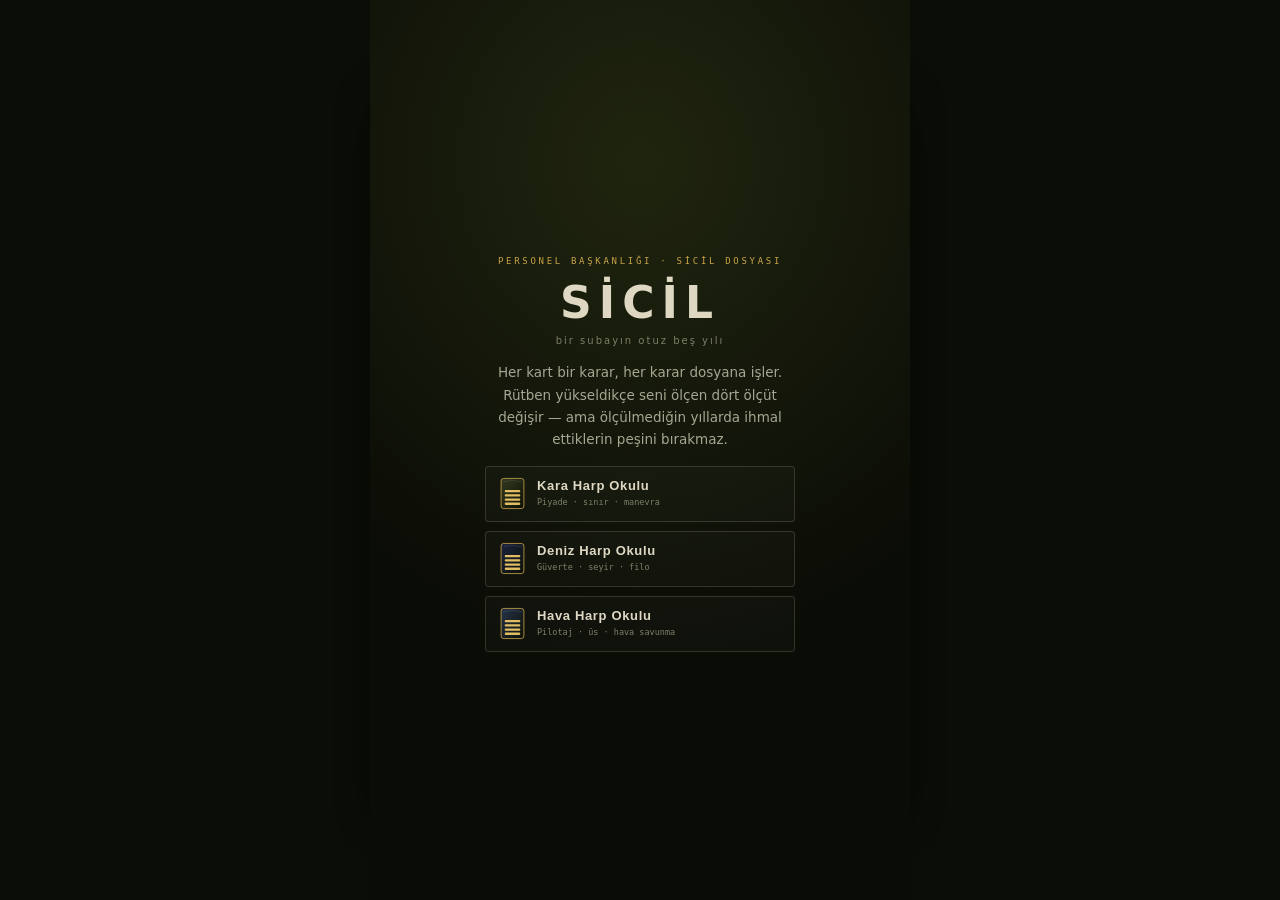
==== commit bf3093c6: "Improve progression and decision feedback" ====
--- a/tsk-kariyer.html
+++ b/tsk-kariyer.html
@@ -5,162 +5,7 @@
 <meta name="viewport" content="width=device-width,initial-scale=1,viewport-fit=cover,maximum-scale=1,user-scalable=no">
 <meta name="theme-color" content="#0b0d07">
 <title>SİCİL — Subay Kariyer Dosyası</title>
-<style>
-:root{
-  --ink:#0b0d07; --canvas:#1e2310;
-  --paper:#ded8c3; --paper-2:#bdb69c; --dim:#7c8067; --dim-2:#5a5e48;
-  --brass:#c9a349; --signal:#e0902c; --oxide:#a83c29; --green:#6f9349;
-  --line:rgba(222,216,195,.14);
-  --mono:ui-monospace,"SFMono-Regular",Menlo,Consolas,monospace;
-  --sans:system-ui,-apple-system,"Segoe UI",Roboto,sans-serif;
-}
-*{margin:0;padding:0;box-sizing:border-box;-webkit-tap-highlight-color:transparent}
-html,body{height:100%;overflow:hidden;overscroll-behavior:none}
-body{background:var(--ink);color:var(--paper);font-family:var(--sans);
-  touch-action:none;user-select:none;-webkit-user-select:none;
-  display:flex;align-items:center;justify-content:center}
-#app{position:relative;width:100%;height:100dvh;max-width:540px;display:flex;flex-direction:column;
-  padding:calc(env(safe-area-inset-top) + 7px) 13px calc(env(safe-area-inset-bottom) + 8px);
-  background:radial-gradient(125% 65% at 50% -8%,#242a17 0%,#12150c 60%,#090b05 100%)}
-#app::after{content:"";position:absolute;inset:0;pointer-events:none;opacity:.045;mix-blend-mode:overlay;
-  background-image:repeating-linear-gradient(90deg,#fff 0 1px,transparent 1px 3px),
-                   repeating-linear-gradient(0deg,#fff 0 1px,transparent 1px 3px)}
-
-#hud{flex:0 0 auto;position:relative;z-index:4}
-.tag{display:flex;align-items:center;gap:10px}
-#insBox{flex:0 0 auto;width:33px;height:43px;filter:drop-shadow(0 2px 3px rgba(0,0,0,.55))}
-#insBox svg{display:block;width:100%;height:100%}
-.idt{flex:1 1 auto;min-width:0}
-.rankname{font-weight:700;font-size:clamp(13px,4vw,16.5px);letter-spacing:.085em;text-transform:uppercase;
-  white-space:nowrap;overflow:hidden;text-overflow:ellipsis;line-height:1.15}
-.sub{font-family:var(--mono);font-size:8.5px;letter-spacing:.11em;color:var(--dim);text-transform:uppercase;margin-top:3px}
-.rgt{flex:0 0 auto;display:flex;align-items:center;gap:8px}
-.clock{font-family:var(--mono);font-size:9px;line-height:1.5;color:var(--dim);text-align:right;white-space:nowrap}
-.clock b{color:var(--brass);font-weight:500}
-#fileBtn{width:29px;height:29px;border:1px solid var(--line);border-radius:3px;background:transparent;
-  color:var(--paper-2);font-family:var(--mono);font-size:12px;cursor:pointer;display:grid;place-items:center}
-#fileBtn:active{background:rgba(222,216,195,.09)}
-#pips{display:flex;gap:3px;margin-top:9px;align-items:center}
-#pips i{flex:1 1 0;height:3px;border-radius:1px;background:rgba(222,216,195,.11);transition:background .3s}
-#pips i.on{background:var(--green)} #pips i.now{background:var(--brass)}
-#pips span{flex:0 0 auto;font-family:var(--mono);font-size:7.5px;letter-spacing:.09em;color:var(--dim-2);
-  text-transform:uppercase;margin-left:6px}
-
-#gauges{flex:0 0 auto;margin-top:10px;display:grid;grid-template-columns:repeat(4,1fr);gap:8px;position:relative;z-index:4}
-.g{display:flex;flex-direction:column;gap:4px;min-width:0}
-.grow{display:flex;align-items:baseline;justify-content:space-between;gap:3px}
-.gname{font-family:var(--mono);font-size:8px;letter-spacing:.02em;color:var(--dim);text-transform:uppercase;
-  white-space:nowrap;overflow:hidden;text-overflow:ellipsis}
-.gval{font-family:var(--mono);font-size:10.5px;font-weight:600;color:var(--paper-2);flex:0 0 auto;transition:color .3s}
-.gbar{position:relative;height:8px;border-radius:2px;background:#090b05;border:1px solid var(--line);overflow:hidden}
-.gfill{position:absolute;left:1px;top:1px;bottom:1px;right:1px;transform-origin:left;transform:scaleX(.5);
-  border-radius:1px;background:linear-gradient(90deg,#5b7c3d,#93b25f);
-  transition:transform .55s cubic-bezier(.2,.85,.25,1),background .3s}
-.gbar::after{content:"";position:absolute;inset:0;
-  background:repeating-linear-gradient(90deg,transparent 0 9.4%,rgba(9,11,5,.9) 9.4% 10.6%)}
-.g.low .gfill{background:linear-gradient(90deg,#8d2f21,#c9573a)} .g.low .gval{color:var(--oxide)}
-.g.high .gfill{background:linear-gradient(90deg,#a8862f,#e2b95a)} .g.high .gval{color:var(--brass)}
-.gd{font-family:var(--mono);font-size:8.5px;height:10px;opacity:0;transition:opacity .1s;text-align:right}
-.gd.on{opacity:1} .gd.up{color:var(--green)} .gd.dn{color:var(--oxide)}
-.g.bump{animation:bump .45s cubic-bezier(.3,1.4,.5,1)}
-@keyframes bump{0%,100%{transform:none}35%{transform:translateY(-4px)}}
-
-#stage{flex:1 1 auto;position:relative;z-index:2;margin-top:11px;min-height:130px}
-.card{position:absolute;inset:0;border-radius:7px;overflow:hidden;display:flex;flex-direction:column;
-  background:linear-gradient(177deg,rgba(255,255,255,.055),rgba(0,0,0,.2)),var(--canvas);
-  border:1px solid rgba(222,216,195,.13);
-  box-shadow:0 16px 42px rgba(0,0,0,.62),inset 0 1px 0 rgba(255,255,255,.05);
-  will-change:transform;backface-visibility:hidden}
-#cardB{transform:translate3d(0,9px,0) scale(.96);opacity:.4;filter:saturate(.35)}
-.card.snap{transition:transform .32s cubic-bezier(.18,.9,.25,1)}
-.card.fly{transition:transform .3s ease-out,opacity .3s ease-out}
-.card.warn{box-shadow:0 16px 42px rgba(0,0,0,.62),inset 3px 0 0 var(--signal)}
-.chead{flex:0 0 auto;padding:11px 14px 9px;border-bottom:1px dashed rgba(222,216,195,.17);
-  background:linear-gradient(180deg,rgba(0,0,0,.26),transparent);display:flex;align-items:flex-start;gap:9px}
-.chead .l{flex:1 1 auto;min-width:0}
-.who{font-weight:600;font-size:12.5px;line-height:1.3}
-.role{font-family:var(--mono);font-size:8px;letter-spacing:.11em;color:var(--brass);text-transform:uppercase;
-  margin-top:4px;overflow:hidden;text-overflow:ellipsis;white-space:nowrap}
-.place{flex:0 0 auto;font-family:var(--mono);font-size:7.5px;letter-spacing:.06em;color:var(--dim-2);
-  text-transform:uppercase;text-align:right;max-width:36%;line-height:1.45}
-.cbody{flex:1 1 auto;padding:13px 15px;display:flex;align-items:center;overflow:hidden}
-#text{font-size:15px;line-height:1.55;color:#e9e4d2;width:100%}
-.stamp{position:absolute;top:13px;padding:6px 10px;border:2px solid;border-radius:3px;font-weight:800;
-  font-size:11.5px;letter-spacing:.08em;text-transform:uppercase;opacity:0;pointer-events:none;
-  max-width:62%;line-height:1.28;text-align:center;z-index:3}
-.stamp.l{left:12px;transform:rotate(-10deg);color:var(--oxide);border-color:var(--oxide);background:rgba(168,60,41,.12)}
-.stamp.r{right:12px;transform:rotate(10deg);color:var(--brass);border-color:var(--brass);background:rgba(201,163,73,.12)}
-
-#choices{flex:0 0 auto;margin-top:9px;display:grid;grid-template-columns:1fr 1fr;gap:8px;position:relative;z-index:4}
-.ch{position:relative;min-height:64px;padding:20px 11px 10px;border-radius:5px;cursor:pointer;
-  border:1px solid rgba(222,216,195,.17);background:rgba(222,216,195,.035);color:var(--paper);
-  font-family:var(--sans);font-size:12.5px;line-height:1.34;text-align:left;
-  display:flex;align-items:center;transition:border-color .15s,background .15s,transform .12s}
-.ch:active{transform:scale(.985)}
-.ch .k{position:absolute;top:6px;font-family:var(--mono);font-size:7.5px;letter-spacing:.14em;color:var(--dim-2)}
-#chL .k{left:10px} #chR .k{right:10px} #chR{text-align:right;justify-content:flex-end}
-#chL.hot{border-color:var(--oxide);background:rgba(168,60,41,.13)}
-#chR.hot{border-color:var(--brass);background:rgba(201,163,73,.11)}
-#hint{flex:0 0 auto;margin-top:7px;text-align:center;font-family:var(--mono);font-size:8px;
-  letter-spacing:.15em;color:var(--dim-2);text-transform:uppercase}
-
-#file{position:absolute;inset:0;z-index:18;background:rgba(8,10,5,.96);backdrop-filter:blur(4px);
-  padding:calc(env(safe-area-inset-top) + 20px) 20px calc(env(safe-area-inset-bottom) + 18px);
-  display:flex;flex-direction:column;gap:11px;overflow-y:auto}
-#file.hide{display:none}
-#file h2{font-size:13.5px;letter-spacing:.16em;text-transform:uppercase}
-#file .note{font-family:var(--mono);font-size:8.5px;line-height:1.75;color:var(--dim)}
-.frow{display:flex;align-items:center;gap:8px;padding:6px 0;border-bottom:1px dotted rgba(222,216,195,.12)}
-.frow .n{flex:1 1 auto;font-size:11.5px}
-.frow .b{flex:0 0 68px;height:6px;border-radius:2px;background:#090b05;border:1px solid var(--line);position:relative;overflow:hidden}
-.frow .b i{position:absolute;left:0;top:0;bottom:0;background:var(--paper-2)}
-.frow .v{flex:0 0 38px;text-align:right;font-family:var(--mono);font-size:9.5px;color:var(--paper-2)}
-.frow.act .n{color:var(--paper);font-weight:600}
-.frow.act .b i{background:linear-gradient(90deg,#5b7c3d,#93b25f)}
-.frow.dimd .n,.frow.dimd .v{color:var(--dim)} .frow.dimd .b i{background:var(--dim-2)}
-.frow.unk .n,.frow.unk .v{color:var(--dim-2)}
-.ftag{font-family:var(--mono);font-size:7px;letter-spacing:.1em;color:var(--brass);
-  border:1px solid rgba(201,163,73,.4);border-radius:2px;padding:1px 4px;text-transform:uppercase}
-
-.screen{position:absolute;inset:0;z-index:20;display:flex;flex-direction:column;align-items:center;
-  justify-content:center;gap:15px;text-align:center;overflow-y:auto;
-  padding:34px 24px calc(env(safe-area-inset-bottom) + 26px);
-  background:radial-gradient(120% 78% at 50% 18%,#20250f 0%,#0a0c06 70%)}
-.screen.hide{display:none}
-.eyebrow{font-family:var(--mono);font-size:9px;letter-spacing:.3em;color:var(--brass);text-transform:uppercase}
-h1{font-size:clamp(30px,10vw,44px);font-weight:800;letter-spacing:.16em;line-height:1;text-transform:uppercase}
-h1 small{display:block;font-size:10px;letter-spacing:.2em;font-weight:500;color:var(--dim);margin-top:11px;text-transform:none}
-.lead{font-size:13.5px;line-height:1.65;color:#a5a891;max-width:35ch}
-.btn{font-family:var(--mono);font-size:11px;letter-spacing:.15em;text-transform:uppercase;padding:13px 26px;
-  border-radius:3px;cursor:pointer;background:transparent;color:var(--paper);border:1px solid rgba(222,216,195,.32)}
-.btn:active{background:rgba(222,216,195,.1)} .btn.p{border-color:var(--brass);color:var(--brass)}
-.forces{display:flex;flex-direction:column;gap:9px;width:100%;max-width:310px}
-.fbtn{display:flex;align-items:center;gap:12px;padding:10px 14px;border-radius:4px;cursor:pointer;
-  border:1px solid rgba(222,216,195,.17);background:rgba(222,216,195,.028);text-align:left;color:var(--paper)}
-.fbtn:active{border-color:var(--brass);background:rgba(201,163,73,.08)}
-.fbtn b{display:block;font-size:13px;font-weight:700;letter-spacing:.05em}
-.fbtn i{display:block;font-style:normal;font-family:var(--mono);font-size:8.5px;color:var(--dim);margin-top:3px;line-height:1.45}
-.fbtn svg{flex:0 0 auto;width:25px;height:33px}
-#promo{position:absolute;inset:0;z-index:15;display:flex;flex-direction:column;align-items:center;
-  justify-content:center;gap:13px;padding:30px;background:rgba(8,10,5,.94);backdrop-filter:blur(3px);text-align:center}
-#promo.hide{display:none}
-#promoIns{width:50px;height:64px;animation:seal .55s cubic-bezier(.2,1.35,.4,1)}
-#promoIns svg{width:100%;height:100%}
-@keyframes seal{from{transform:scale(.45) rotate(-14deg);opacity:0}to{transform:none;opacity:1}}
-#promoNext{display:flex;flex-wrap:wrap;gap:6px;justify-content:center;max-width:300px;margin-top:2px}
-#promoNext .lbl{flex:0 0 100%;font-family:var(--mono);font-size:8px;letter-spacing:.14em;
-  color:var(--dim-2);text-transform:uppercase;margin-bottom:3px}
-#promoNext .nx{font-family:var(--mono);font-size:8.5px;letter-spacing:.08em;padding:3px 7px;
-  border-radius:2px;border:1px solid}
-#promoNext .ok{color:var(--green);border-color:rgba(111,147,73,.5)}
-#promoNext .mid{color:var(--brass);border-color:rgba(201,163,73,.45)}
-#promoNext .bad{color:var(--oxide);border-color:rgba(168,60,41,.55)}
-#promoRank{font-size:21px;font-weight:800;letter-spacing:.1em;text-transform:uppercase}
-#promoNote{font-size:12.5px;line-height:1.62;color:#a5a891;max-width:31ch}
-#endStats{display:grid;grid-template-columns:1fr 1fr;gap:2px 16px;width:100%;max-width:330px;font-family:var(--mono);font-size:9.5px}
-#endStats div{display:flex;justify-content:space-between;border-bottom:1px dotted rgba(222,216,195,.12);padding:3px 0;color:var(--dim)}
-@media (prefers-reduced-motion:reduce){*{animation:none!important;transition-duration:.01ms!important}}
-</style>
+<link rel="stylesheet" href="style.css">
 </head>
 <body>
 <div id="app">
@@ -170,7 +15,7 @@
       <div class="idt"><div class="rankname" id="rankName">Harbiyeli</div><div class="sub" id="forceName"></div></div>
       <div class="rgt">
         <div class="clock"><span id="mAge"></span><br><span id="mSrv"></span></div>
-        <button id="fileBtn" aria-label="Sicil dosyası">⊞</button>
+        <button id="fileBtn" aria-label="Sicil dosyasını aç"><span class="fi" aria-hidden="true">▤</span><span class="fl">Sicil</span></button>
       </div>
     </div>
     <div id="pips"></div>
@@ -187,6 +32,7 @@
       </div>
       <div class="cbody"><div id="text"></div></div>
     </div>
+    <div id="decisionFeedback" role="status" aria-live="polite"></div>
   </div>
   <div id="choices">
     <button class="ch" id="chL"><span class="k">◀ SOL</span><span id="chLt"></span></button>
@@ -403,6 +249,7 @@
     g.name.textContent=STATS[k].s;g.val.textContent=v;
     g.fill.style.transform="scaleX("+Math.max(0,Math.min(100,v))/100+")";
     g.root.classList.toggle("low",v<25);g.root.classList.toggle("high",v>85);
+    g.root.setAttribute("aria-label",STATS[k].n+" "+v+(v<25?" kritik":v>85?" üstün":""));
   });
 }
 function preview(fx){
@@ -430,8 +277,11 @@
     if(i<done)el.className="on";else if(i===done)el.className="now";
     pips.appendChild(el);
   }
-  const sp=document.createElement("span");
-  sp.textContent=S.r>=RANKS.length-1?"görev süresi":"terfi dönemi";
+  const sp=document.createElement("span"),remaining=Math.max(0,R.cards-S.cards);
+  sp.textContent=S.r>=RANKS.length-1
+    ?S.cards+"/"+R.cards+" · görev"
+    :remaining?S.cards+"/"+R.cards+" · terfiye "+remaining:S.cards+"/"+R.cards+" · değerlendirme";
+  pips.setAttribute("aria-label",sp.textContent);
   pips.appendChild(sp);
 }
 
@@ -458,13 +308,13 @@
 const cardA=document.getElementById("cardA"),
       stampL=document.getElementById("stampL"),stampR=document.getElementById("stampR"),
       chL=document.getElementById("chL"),chR=document.getElementById("chR"),
-      txtEl=document.getElementById("text");
+      txtEl=document.getElementById("text"),decisionFeedback=document.getElementById("decisionFeedback");
 function fitText(){
   txtEl.style.fontSize="";txtEl.style.lineHeight="";
-  const box=txtEl.parentElement;let s=15,guard=0;
-  while(txtEl.scrollHeight>box.clientHeight-1&&s>10.6&&guard++<32){
-    s-=.45;txtEl.style.fontSize=s.toFixed(2)+"px";
-    txtEl.style.lineHeight=s<12.6?"1.42":"1.53";
+  const box=txtEl.parentElement;let s=16,guard=0;
+  while(txtEl.scrollHeight>box.clientHeight-1&&s>12.4&&guard++<32){
+    s-=.4;txtEl.style.fontSize=s.toFixed(2)+"px";
+    txtEl.style.lineHeight=s<13.4?"1.42":"1.52";
   }
 }
 function nextCard(){
@@ -483,12 +333,15 @@
   cardA.classList.remove("fly");cardA.style.opacity="1";cardA.style.transform="translate3d(0,0,0)";
   stampL.style.opacity=0;stampR.style.opacity=0;
   chL.classList.remove("hot");chR.classList.remove("hot");
+  decisionFeedback.classList.remove("on");
   clearPreview();locked=false;
   requestAnimationFrame(fitText);
 }
 function decide(right){
   if(locked)return;locked=true;
   const fx=resolve(right?ev.ra:ev.la,S.r);
+  decisionFeedback.textContent=ev.warn?"Geçmiş kayıt güncellendi":"Karar dosyaya işlendi";
+  decisionFeedback.classList.remove("on");void decisionFeedback.offsetWidth;decisionFeedback.classList.add("on");
   cardA.classList.add("fly");
   cardA.style.transform="translate3d("+(right?1:-1)*(window.innerWidth*1.2)+"px,"+(dx*.1)+"px,0) rotate("+(right?24:-24)+"deg)";
   cardA.style.opacity="0";
@@ -530,12 +383,12 @@
   paintGauges();paintHUD();
   vis.forEach((k,i)=>{if(fx.st[k]){gEls[i].root.classList.remove("bump");void gEls[i].root.offsetWidth;gEls[i].root.classList.add("bump")}});
   setTimeout(()=>{
-    clearPreview();
+    clearPreview();decisionFeedback.classList.remove("on");
     if(fx.end){const m=ENDINGS[fx.end];finish(fx.end,m?m[0]:"Dosya kapandı",m?m[1]:"");return}
     if(checkExtremes())return;
     if(S.cards>=RANKS[S.r].cards){tryPromote();return}
     nextCard();
-  },320);
+  },520);
 }
 const EXTREME={
  dis:"Yüksek Disiplin Kurulu hakkındaki tutanakları bir bütün olarak değerlendirdi. TSK ile ilişiğin kesildi.",
--- a/style.css
+++ b/style.css
@@ -0,0 +1,190 @@
+:root{
+  --ink:#0b0d07; --canvas:#1e2310;
+  --paper:#ded8c3; --paper-2:#bdb69c; --dim:#7c8067; --dim-2:#5a5e48;
+  --brass:#c9a349; --signal:#e0902c; --oxide:#a83c29; --green:#6f9349;
+  --decision:#9aa58a;
+  --line:rgba(222,216,195,.14);
+  --mono:ui-monospace,"SFMono-Regular",Menlo,Consolas,monospace;
+  --sans:system-ui,-apple-system,"Segoe UI",Roboto,sans-serif;
+}
+*{margin:0;padding:0;box-sizing:border-box;-webkit-tap-highlight-color:transparent}
+html,body{height:100%;overflow:hidden;overscroll-behavior:none}
+body{background:var(--ink);color:var(--paper);font-family:var(--sans);
+  touch-action:none;user-select:none;-webkit-user-select:none;
+  display:flex;align-items:center;justify-content:center}
+#app{position:relative;width:100%;height:100dvh;max-width:540px;display:flex;flex-direction:column;
+  padding:calc(env(safe-area-inset-top) + 7px) 13px calc(env(safe-area-inset-bottom) + 8px);
+  background:radial-gradient(125% 65% at 50% -8%,#242a17 0%,#12150c 60%,#090b05 100%)}
+#app::after{content:"";position:absolute;inset:0;pointer-events:none;opacity:.045;mix-blend-mode:overlay;
+  background-image:repeating-linear-gradient(90deg,#fff 0 1px,transparent 1px 3px),
+                   repeating-linear-gradient(0deg,#fff 0 1px,transparent 1px 3px)}
+
+#hud{flex:0 0 auto;position:relative;z-index:4;padding:2px 1px 0}
+.tag{display:flex;align-items:center;gap:11px}
+#insBox{flex:0 0 auto;width:36px;height:47px;filter:drop-shadow(0 2px 3px rgba(0,0,0,.55))}
+#insBox svg{display:block;width:100%;height:100%}
+.idt{flex:1 1 auto;min-width:0}
+.rankname{font-weight:750;font-size:clamp(14px,4vw,17px);letter-spacing:.085em;text-transform:uppercase;
+  white-space:nowrap;overflow:hidden;text-overflow:ellipsis;line-height:1.15}
+.sub{font-family:var(--mono);font-size:9px;letter-spacing:.11em;color:var(--dim);text-transform:uppercase;margin-top:4px}
+.rgt{flex:0 0 auto;display:flex;align-items:center;gap:8px}
+.clock{font-family:var(--mono);font-size:9.5px;line-height:1.5;color:var(--dim);text-align:right;white-space:nowrap}
+.clock b{color:var(--brass);font-weight:500}
+#fileBtn{min-width:58px;height:44px;padding:0 9px;border:1px solid rgba(222,216,195,.19);border-radius:4px;
+  background:rgba(222,216,195,.035);color:var(--paper-2);font-family:var(--mono);cursor:pointer;
+  display:flex;align-items:center;justify-content:center;gap:5px}
+#fileBtn .fi{font-size:15px;line-height:1;color:var(--brass)}
+#fileBtn .fl{font-size:8px;letter-spacing:.1em;text-transform:uppercase}
+#fileBtn:active{background:rgba(222,216,195,.1);border-color:rgba(222,216,195,.32)}
+#pips{display:flex;gap:3px;margin-top:8px;align-items:center}
+#pips i{flex:1 1 0;height:4px;border-radius:1px;background:rgba(222,216,195,.11);transition:background .3s}
+#pips i.on{background:var(--green)} #pips i.now{background:var(--brass)}
+#pips span{flex:0 0 auto;font-family:var(--mono);font-size:8.2px;letter-spacing:.06em;color:var(--dim);
+  text-transform:uppercase;margin-left:6px}
+
+#gauges{flex:0 0 auto;margin-top:9px;display:grid;grid-template-columns:repeat(4,1fr);gap:7px;position:relative;z-index:4}
+.g{display:flex;flex-direction:column;gap:4px;min-width:0}
+.grow{display:flex;align-items:baseline;justify-content:space-between;gap:3px}
+.gname{font-family:var(--mono);font-size:9px;letter-spacing:.015em;color:var(--dim);text-transform:uppercase;
+  white-space:nowrap;overflow:hidden;text-overflow:ellipsis}
+.gval{font-family:var(--mono);font-size:12px;font-weight:650;color:var(--paper-2);flex:0 0 auto;transition:color .3s}
+.gbar{position:relative;height:9px;border-radius:2px;background:#090b05;border:1px solid var(--line);overflow:hidden}
+.gfill{position:absolute;left:1px;top:1px;bottom:1px;right:1px;transform-origin:left;transform:scaleX(.5);
+  border-radius:1px;background:linear-gradient(90deg,#5b7c3d,#93b25f);
+  transition:transform .55s cubic-bezier(.2,.85,.25,1),background .3s}
+.gbar::after{content:"";position:absolute;inset:0;
+  background:repeating-linear-gradient(90deg,transparent 0 9.4%,rgba(9,11,5,.9) 9.4% 10.6%)}
+.g.low .gfill{background:linear-gradient(90deg,#8d2f21,#c9573a)} .g.low .gval{color:var(--oxide)}
+.g.low .gval::before{content:"! ";font-weight:800}
+.g.high .gfill{background:linear-gradient(90deg,#a8862f,#e2b95a)} .g.high .gval{color:var(--brass)}
+.g.high .gval::before{content:"◆ ";font-size:7px;vertical-align:2px}
+.gd{font-family:var(--mono);font-size:9px;height:11px;opacity:0;transition:opacity .1s;text-align:right}
+.gd.on{opacity:1} .gd.up{color:var(--green)} .gd.dn{color:var(--oxide)}
+.g.bump{animation:bump .45s cubic-bezier(.3,1.4,.5,1)}
+@keyframes bump{0%,100%{transform:none}35%{transform:translateY(-4px)}}
+
+#stage{flex:1 1 auto;position:relative;z-index:2;margin-top:10px;min-height:140px}
+.card{position:absolute;inset:0;border-radius:9px;overflow:hidden;display:flex;flex-direction:column;
+  background:linear-gradient(177deg,rgba(255,255,255,.055),rgba(0,0,0,.2)),var(--canvas);
+  border:1px solid rgba(222,216,195,.13);
+  box-shadow:0 16px 42px rgba(0,0,0,.62),inset 0 1px 0 rgba(255,255,255,.05);
+  will-change:transform;backface-visibility:hidden}
+#cardB{transform:translate3d(0,9px,0) scale(.96);opacity:.4;filter:saturate(.35)}
+.card.snap{transition:transform .32s cubic-bezier(.18,.9,.25,1)}
+.card.fly{transition:transform .38s ease-out,opacity .34s ease-out}
+.card.warn{box-shadow:0 16px 42px rgba(0,0,0,.62),inset 3px 0 0 var(--signal)}
+.chead{flex:0 0 auto;padding:11px 14px 9px;border-bottom:1px dashed rgba(222,216,195,.17);
+  background:linear-gradient(180deg,rgba(0,0,0,.26),transparent);display:flex;align-items:flex-start;gap:9px}
+.chead .l{flex:1 1 auto;min-width:0}
+.who{font-weight:650;font-size:13.5px;line-height:1.3}
+.role{font-family:var(--mono);font-size:8.5px;letter-spacing:.11em;color:var(--brass);text-transform:uppercase;
+  margin-top:4px;overflow:hidden;text-overflow:ellipsis;white-space:nowrap}
+.place{flex:0 0 auto;font-family:var(--mono);font-size:8px;letter-spacing:.06em;color:var(--dim);
+  text-transform:uppercase;text-align:right;max-width:36%;line-height:1.45}
+.cbody{flex:1 1 auto;padding:14px 16px;display:flex;align-items:center;overflow:hidden}
+#text{font-size:16px;line-height:1.52;color:#eee9d8;width:100%}
+.stamp{position:absolute;top:13px;padding:6px 10px;border:2px solid;border-radius:3px;font-weight:800;
+  font-size:11.5px;letter-spacing:.08em;text-transform:uppercase;opacity:0;pointer-events:none;
+  max-width:62%;line-height:1.28;text-align:center;z-index:3}
+.stamp.l,.stamp.r{color:var(--paper);border-color:rgba(222,216,195,.68);background:rgba(9,11,5,.78);
+  box-shadow:0 3px 12px rgba(0,0,0,.35)}
+.stamp.l{left:12px;transform:rotate(-10deg)}
+.stamp.r{right:12px;transform:rotate(10deg)}
+
+#decisionFeedback{position:absolute;left:50%;bottom:13px;z-index:7;max-width:calc(100% - 28px);
+  padding:7px 10px;border:1px solid rgba(154,165,138,.52);border-radius:3px;background:rgba(9,11,5,.9);
+  color:#cbd2bb;font-family:var(--mono);font-size:8.5px;letter-spacing:.13em;text-align:center;text-transform:uppercase;
+  white-space:nowrap;overflow:hidden;text-overflow:ellipsis;pointer-events:none;opacity:0;
+  transform:translate(-50%,8px) scale(.97);transition:opacity .18s,transform .22s cubic-bezier(.2,.8,.2,1)}
+#decisionFeedback.on{opacity:1;transform:translate(-50%,0) scale(1)}
+
+#choices{flex:0 0 auto;margin-top:9px;display:grid;grid-template-columns:1fr 1fr;gap:8px;position:relative;z-index:4}
+.ch{position:relative;min-height:68px;padding:22px 12px 11px;border-radius:5px;cursor:pointer;
+  border:1px solid rgba(222,216,195,.17);background:rgba(222,216,195,.035);color:var(--paper);
+  font-family:var(--sans);font-size:13px;line-height:1.34;text-align:left;
+  display:flex;align-items:center;transition:border-color .15s,background .15s,transform .12s}
+.ch:active{transform:scale(.985)}
+.ch .k{position:absolute;top:6px;font-family:var(--mono);font-size:7.5px;letter-spacing:.14em;color:var(--dim-2)}
+#chL .k{left:10px} #chR .k{right:10px} #chR{text-align:right;justify-content:flex-end}
+#chL.hot,#chR.hot{border-color:rgba(154,165,138,.72);background:rgba(154,165,138,.12)}
+#hint{flex:0 0 auto;margin-top:7px;text-align:center;font-family:var(--mono);font-size:8.5px;
+  letter-spacing:.15em;color:var(--dim-2);text-transform:uppercase}
+
+#file{position:absolute;inset:0;z-index:18;background:rgba(8,10,5,.96);backdrop-filter:blur(4px);
+  padding:calc(env(safe-area-inset-top) + 20px) 20px calc(env(safe-area-inset-bottom) + 18px);
+  display:flex;flex-direction:column;gap:11px;overflow-y:auto}
+#file.hide{display:none}
+#file h2{font-size:13.5px;letter-spacing:.16em;text-transform:uppercase}
+#file .note{font-family:var(--mono);font-size:8.5px;line-height:1.75;color:var(--dim)}
+.frow{display:flex;align-items:center;gap:8px;padding:6px 0;border-bottom:1px dotted rgba(222,216,195,.12)}
+.frow .n{flex:1 1 auto;font-size:11.5px}
+.frow .b{flex:0 0 68px;height:6px;border-radius:2px;background:#090b05;border:1px solid var(--line);position:relative;overflow:hidden}
+.frow .b i{position:absolute;left:0;top:0;bottom:0;background:var(--paper-2)}
+.frow .v{flex:0 0 38px;text-align:right;font-family:var(--mono);font-size:9.5px;color:var(--paper-2)}
+.frow.act .n{color:var(--paper);font-weight:600}
+.frow.act .b i{background:linear-gradient(90deg,#5b7c3d,#93b25f)}
+.frow.dimd .n,.frow.dimd .v{color:var(--dim)} .frow.dimd .b i{background:var(--dim-2)}
+.frow.unk .n,.frow.unk .v{color:var(--dim-2)}
+.ftag{font-family:var(--mono);font-size:7px;letter-spacing:.1em;color:var(--brass);
+  border:1px solid rgba(201,163,73,.4);border-radius:2px;padding:1px 4px;text-transform:uppercase}
+
+.screen{position:absolute;inset:0;z-index:20;display:flex;flex-direction:column;align-items:center;
+  justify-content:center;gap:15px;text-align:center;overflow-y:auto;
+  padding:34px 24px calc(env(safe-area-inset-bottom) + 26px);
+  background:radial-gradient(120% 78% at 50% 18%,#20250f 0%,#0a0c06 70%)}
+.screen.hide{display:none}
+.eyebrow{font-family:var(--mono);font-size:9px;letter-spacing:.3em;color:var(--brass);text-transform:uppercase}
+h1{font-size:clamp(30px,10vw,44px);font-weight:800;letter-spacing:.16em;line-height:1;text-transform:uppercase}
+h1 small{display:block;font-size:10px;letter-spacing:.2em;font-weight:500;color:var(--dim);margin-top:11px;text-transform:none}
+.lead{font-size:13.5px;line-height:1.65;color:#a5a891;max-width:35ch}
+.btn{min-height:44px;font-family:var(--mono);font-size:11px;letter-spacing:.15em;text-transform:uppercase;padding:13px 26px;
+  border-radius:3px;cursor:pointer;background:transparent;color:var(--paper);border:1px solid rgba(222,216,195,.32)}
+.btn:active{background:rgba(222,216,195,.1)} .btn.p{border-color:var(--brass);color:var(--brass)}
+.forces{display:flex;flex-direction:column;gap:9px;width:100%;max-width:310px}
+.fbtn{min-height:56px;display:flex;align-items:center;gap:12px;padding:10px 14px;border-radius:4px;cursor:pointer;
+  border:1px solid rgba(222,216,195,.17);background:rgba(222,216,195,.028);text-align:left;color:var(--paper)}
+.fbtn:active{border-color:var(--brass);background:rgba(201,163,73,.08)}
+.fbtn b{display:block;font-size:13px;font-weight:700;letter-spacing:.05em}
+.fbtn i{display:block;font-style:normal;font-family:var(--mono);font-size:8.5px;color:var(--dim);margin-top:3px;line-height:1.45}
+.fbtn svg{flex:0 0 auto;width:25px;height:33px}
+#promo{position:absolute;inset:0;z-index:15;display:flex;flex-direction:column;align-items:center;
+  justify-content:center;gap:13px;padding:30px;background:rgba(8,10,5,.94);backdrop-filter:blur(3px);text-align:center}
+#promo.hide{display:none}
+#promoIns{width:50px;height:64px;animation:seal .55s cubic-bezier(.2,1.35,.4,1)}
+#promoIns svg{width:100%;height:100%}
+@keyframes seal{from{transform:scale(.45) rotate(-14deg);opacity:0}to{transform:none;opacity:1}}
+#promoNext{display:flex;flex-wrap:wrap;gap:6px;justify-content:center;max-width:300px;margin-top:2px}
+#promoNext .lbl{flex:0 0 100%;font-family:var(--mono);font-size:8px;letter-spacing:.14em;
+  color:var(--dim-2);text-transform:uppercase;margin-bottom:3px}
+#promoNext .nx{font-family:var(--mono);font-size:8.5px;letter-spacing:.08em;padding:3px 7px;
+  border-radius:2px;border:1px solid}
+#promoNext .ok{color:var(--green);border-color:rgba(111,147,73,.5)}
+#promoNext .mid{color:var(--brass);border-color:rgba(201,163,73,.45)}
+#promoNext .bad{color:var(--oxide);border-color:rgba(168,60,41,.55)}
+#promoRank{font-size:21px;font-weight:800;letter-spacing:.1em;text-transform:uppercase}
+#promoNote{font-size:12.5px;line-height:1.62;color:#a5a891;max-width:31ch}
+#endStats{display:grid;grid-template-columns:1fr 1fr;gap:2px 16px;width:100%;max-width:330px;font-family:var(--mono);font-size:9.5px}
+#endStats div{display:flex;justify-content:space-between;border-bottom:1px dotted rgba(222,216,195,.12);padding:3px 0;color:var(--dim)}
+@media (max-width:360px){
+  #app{padding-left:10px;padding-right:10px}
+  .tag{gap:8px}
+  .rgt{gap:5px}
+  #fileBtn{min-width:44px;padding:0 7px}
+  #fileBtn .fl{display:none}
+  #gauges{gap:5px}
+  .gname{font-size:8px}
+  .gval{font-size:11.5px}
+  .ch{font-size:12.5px;padding-left:10px;padding-right:10px}
+}
+@media (max-height:700px){
+  #app{padding-top:calc(env(safe-area-inset-top) + 5px);padding-bottom:calc(env(safe-area-inset-bottom) + 5px)}
+  #pips{margin-top:5px}
+  #gauges{margin-top:6px}
+  #stage{margin-top:7px;min-height:116px}
+  .chead{padding:8px 12px 7px}
+  .cbody{padding:10px 13px}
+  #choices{margin-top:7px}
+  .ch{min-height:58px;padding-top:19px;padding-bottom:8px}
+  #hint{margin-top:4px}
+}
+@media (prefers-reduced-motion:reduce){*{animation:none!important;transition-duration:.01ms!important}}
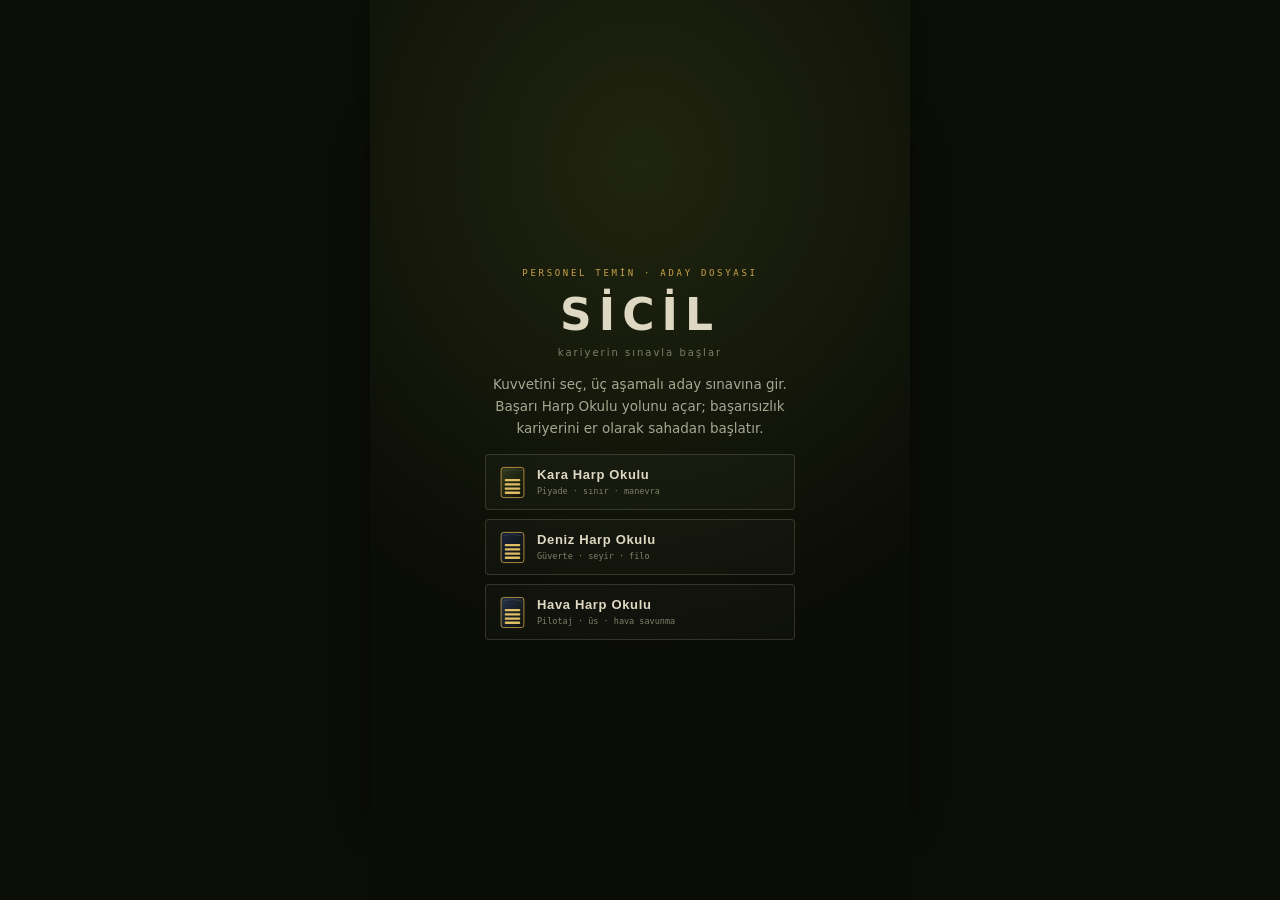
==== commit 682babf1: "Add candidate exam and dual career progression" ====
--- a/tsk-kariyer.html
+++ b/tsk-kariyer.html
@@ -12,13 +12,17 @@
   <div id="hud">
     <div class="tag">
       <div id="insBox"></div>
-      <div class="idt"><div class="rankname" id="rankName">Harbiyeli</div><div class="sub" id="forceName"></div></div>
-      <div class="rgt">
-        <div class="clock"><span id="mAge"></span><br><span id="mSrv"></span></div>
-        <button id="fileBtn" aria-label="Sicil dosyasını aç"><span class="fi" aria-hidden="true">▤</span><span class="fl">Sicil</span></button>
+      <div class="idt">
+        <div class="careerBadge" id="careerBadge">Subay Kariyeri</div>
+        <div class="rankname" id="rankName">Harbiyeli</div>
+        <div class="sub" id="forceName"></div>
       </div>
+      <button id="fileBtn" aria-label="Sicil dosyasını aç"><span class="fi" aria-hidden="true">▤</span><span class="fl">Sicil</span></button>
     </div>
-    <div id="pips"></div>
+    <div class="hudmeta">
+      <div class="clock"><span id="mAge"></span><i></i><span id="mSrv"></span></div>
+      <div id="pips"></div>
+    </div>
   </div>
   <div id="gauges"></div>
   <div id="stage">
@@ -56,10 +60,18 @@
     <button class="btn p" id="promoBtn">Göreve devam</button>
   </div>
 
+  <div class="screen hide" id="exam">
+    <div class="examShell">
+      <div class="examTop"><span id="examStep">Aday Seçmeleri</span><b id="examScore">0 PUAN</b></div>
+      <div class="examTrack" id="examTrack"></div>
+      <div id="examBody"></div>
+    </div>
+  </div>
+
   <div class="screen" id="start">
-    <div class="eyebrow">Personel Başkanlığı · Sicil Dosyası</div>
-    <h1>Sicil<small>bir subayın otuz beş yılı</small></h1>
-    <p class="lead">Her kart bir karar, her karar dosyana işler. Rütben yükseldikçe seni ölçen dört ölçüt değişir — ama ölçülmediğin yıllarda ihmal ettiklerin peşini bırakmaz.</p>
+    <div class="eyebrow">Personel Temin · Aday Dosyası</div>
+    <h1>Sicil<small>kariyerin sınavla başlar</small></h1>
+    <p class="lead">Kuvvetini seç, üç aşamalı aday sınavına gir. Başarı Harp Okulu yolunu açar; başarısızlık kariyerini er olarak sahadan başlatır.</p>
     <div class="forces" id="forceList"></div>
   </div>
 
@@ -89,7 +101,7 @@
 };
 const KEYS=Object.keys(STATS);
 
-const RANKS=[
+const OFFICER_RANKS=[
  {t:"hb",n:{k:"Harbiyeli",d:"Deniz Harbiyeli",h:"Hava Harbiyeli"},cards:11,vis:["dis","fiz","tek","ruh"],need:48,ins:{cadet:1}},
  {t:"tg",n:{k:"Teğmen",d:"Teğmen",h:"Teğmen"},cards:9,vis:["dis","ast","fiz","sic"],need:46,ins:{bar:2}},
  {t:"ut",n:{k:"Üsteğmen",d:"Üsteğmen",h:"Üsteğmen"},cards:10,vis:["dis","ast","lid","sic"],need:48,ins:{bar:3}},
@@ -102,6 +114,20 @@
  {t:"g3",n:{k:"Korgeneral",d:"Koramiral",h:"Korgeneral"},cards:8,vis:["iti","kar","ope","ruh"],need:53,ins:{star:3,gen:1}},
  {t:"g4",n:{k:"Orgeneral",d:"Oramiral",h:"Orgeneral"},cards:14,vis:["iti","kar","ope","ail"],need:999,ins:{star:4,gen:1}}
 ];
+const NCO_RANKS=[
+ {t:"er", n:{k:"Er",d:"Er",h:"Er"},cards:6,vis:["dis","fiz","ruh","tek"],need:43,ins:{}},
+ {t:"ob", n:{k:"Onbaşı",d:"Onbaşı",h:"Onbaşı"},cards:6,vis:["dis","ast","fiz","tek"],need:44,ins:{chev:1}},
+ {t:"cv", n:{k:"Çavuş",d:"Çavuş",h:"Çavuş"},cards:7,vis:["dis","ast","lid","sic"],need:45,ins:{chev:2}},
+ {t:"uo", n:{k:"Uzman Onbaşı",d:"Uzman Onbaşı",h:"Uzman Onbaşı"},cards:7,vis:["tek","ope","fiz","sic"],need:46,ins:{chev:1,bar:1}},
+ {t:"uc", n:{k:"Uzman Çavuş",d:"Uzman Çavuş",h:"Uzman Çavuş"},cards:8,vis:["ast","lid","ope","sic"],need:47,ins:{chev:2,bar:1}},
+ {t:"ac", n:{k:"Astsubay Çavuş",d:"Astsubay Çavuş",h:"Astsubay Çavuş"},cards:8,vis:["dis","ast","tek","sic"],need:48,ins:{bar:1,star:1}},
+ {t:"akc",n:{k:"Astsubay Kıdemli Çavuş",d:"Astsubay Kıdemli Çavuş",h:"Astsubay Kıdemli Çavuş"},cards:8,vis:["lid","ast","loj","sic"],need:49,ins:{bar:2,star:1}},
+ {t:"au", n:{k:"Astsubay Üstçavuş",d:"Astsubay Üstçavuş",h:"Astsubay Üstçavuş"},cards:8,vis:["lid","ope","loj","ruh"],need:50,ins:{bar:3,star:1}},
+ {t:"aku",n:{k:"Astsubay Kıdemli Üstçavuş",d:"Astsubay Kıdemli Üstçavuş",h:"Astsubay Kıdemli Üstçavuş"},cards:8,vis:["iti","lid","sic","ail"],need:51,ins:{bar:4,star:1}},
+ {t:"ab", n:{k:"Astsubay Başçavuş",d:"Astsubay Başçavuş",h:"Astsubay Başçavuş"},cards:9,vis:["iti","ast","loj","sic"],need:52,ins:{star:2,laurel:1}},
+ {t:"akb",n:{k:"Astsubay Kıdemli Başçavuş",d:"Astsubay Kıdemli Başçavuş",h:"Astsubay Kıdemli Başçavuş"},cards:10,vis:["iti","lid","ruh","ail"],need:999,ins:{star:3,laurel:1}}
+];
+let RANKS=OFFICER_RANKS;
 const FORCE={k:"Kara Kuvvetleri",d:"Deniz Kuvvetleri",h:"Hava Kuvvetleri"};
 const BOARD={k:"#333a1f",d:"#1a2340",h:"#25324a"};
 
@@ -144,6 +170,10 @@
  g3:{dis:.9,sic:.9,ast:.8,fiz:.4,ruh:1.1,tek:.8,ope:1.1,lid:1,loj:.9,kar:1.3,iti:1.5,ail:1.1},
  g4:{dis:.9,sic:.8,ast:.8,fiz:.4,ruh:1.1,tek:.8,ope:1.1,lid:1,loj:.9,kar:1.2,iti:1.5,ail:1.1}
 };
+Object.assign(RW,{
+ er:RW.hb,ob:RW.hb,cv:RW.tg,uo:RW.tg,uc:RW.ut,
+ ac:RW.ut,akc:RW.yz,au:RW.bb,aku:RW.yb,ab:RW.al,akb:RW.g1
+});
 const rawCache=new Map(),resCache=new Map();
 function parseRaw(s){
   if(rawCache.has(s))return rawCache.get(s);
@@ -164,7 +194,7 @@
   rawCache.set(s,o);return o;
 }
 function resolve(s,r){
-  const key=r+"|"+s;
+  const key=RANKS[r].t+"|"+s;
   if(resCache.has(key))return resCache.get(key);
   const raw=parseRaw(s),W=RW[RANKS[r].t],st={};
   for(const k in raw.tag){
@@ -193,6 +223,13 @@
   g.push('<path d="M4.5 6 Q17 2.8 29.5 6" fill="none" stroke="rgba(255,255,255,.13)" stroke-width="1"/>');
   if(c.cadet){
     g.push('<rect x="14.4" y="8" width="5.2" height="28" rx="1.2" fill="#a83c29" stroke="rgba(224,189,99,.55)" stroke-width=".7"/>');
+  }
+  if(c.chev){
+    const n=c.chev,y0=18-(n-1)*6;
+    for(let i=0;i<n;i++){
+      const y=y0+i*7;
+      g.push('<path d="M7 '+y+' L17 '+(y+5)+' L27 '+y+'" fill="none" stroke="#e0bd63" stroke-width="2.4" stroke-linecap="round" stroke-linejoin="round"/>');
+    }
   }
   if(c.bar){
     const n=c.bar,gap=5.7,y0=36-(n-1)*gap;
@@ -220,10 +257,12 @@
 /* ---- durum ---- */
 let S,ev,dragging=false,x0=0,y0=0,dx=0,raf=0,locked=true,POOL=[];
 const HIDDEN_FLOOR=11;
-function newGame(force){
-  S={f:force,r:0,cards:0,months:0,age:18,flags:new Set(),hist:[],grace:0,ended:false,
+function newGame(force,career,examScore){
+  RANKS=career==="nco"?NCO_RANKS:OFFICER_RANKS;
+  S={f:force,career:career||"officer",examScore:examScore||0,r:0,cards:0,months:0,age:18,flags:new Set(),hist:[],grace:0,ended:false,
      warnCd:{},seen:new Set(RANKS[0].vis),
-     st:{dis:56,sic:50,ast:50,fiz:62,ruh:60,tek:48,ope:45,lid:45,loj:45,kar:38,iti:46,ail:62}};
+     st:{dis:56,sic:50,ast:50,fiz:62,ruh:60,tek:48,ope:45,lid:45,loj:45,kar:career==="nco"?32:38,iti:46,ail:62}};
+  document.getElementById("exam").classList.add("hide");
   buildGauges();paintHUD();nextCard();
 }
 function E(tags,force,who,role,place,text,lt,la,rt,ra,opt){
@@ -265,6 +304,7 @@
 
 function paintHUD(){
   const R=RANKS[S.r];
+  document.getElementById("careerBadge").textContent=S.career==="nco"?"Saha Kariyeri":"Subay Kariyeri";
   document.getElementById("rankName").textContent=R.n[S.f];
   document.getElementById("forceName").textContent=FORCE[S.f];
   document.getElementById("insBox").innerHTML=insSVG(S.r,S.f);
@@ -419,7 +459,17 @@
  g1:"Generalliğe/amiralliğe yükseldin. Kararların artık binlerce kişiyi ilgilendiriyor.",
  g2:"Tümen/donanma seviyesi. Hata payı iyice daraldı, tanıklar çoğaldı.",
  g3:"Ordu/kuvvet komutanlığı yolundasın. Her cümlen tutanağa geçiyor.",
- g4:"En üst rütbe. Bundan sonrası kariyer değil, geride bırakacağın iz meselesi."
+ g4:"En üst rütbe. Bundan sonrası kariyer değil, geride bırakacağın iz meselesi.",
+ ob:"Takımın seni artık yalnız bir er olarak görmüyor; sorumluluk almaya başladın.",
+ cv:"Emir almak kadar emir vermenin de ağırlığını taşıyacağın dönem.",
+ uo:"Mesleği seçtin. Geçici görev değil, profesyonel askerlik yılları başlıyor.",
+ uc:"Tim tecrüben arttı; yeni gelen personelin ilk baktığı kişi artık sensin.",
+ ac:"Astsubay sınıfına geçtin. Sahadaki tecrübeyi kurumun hafızasına taşıyacaksın.",
+ akc:"Kıdemin arttıkça hatalar yalnız sana değil, yetiştirdiğin personele de yazılıyor.",
+ au:"Birliğin günlük düzeninde subaylarla personel arasındaki ana bağlardan birisin.",
+ aku:"Tecrüben karar masasında daha fazla ağırlık taşıyor; sessiz kalman da bir karar.",
+ ab:"Birliğin en deneyimli isimlerindensin. Genç personel senden meslek kadar karakter öğreniyor.",
+ akb:"Astsubaylığın en üst kıdemi. Bundan sonrası bıraktığın usul, yetiştirdiğin insan ve kurumsal hafıza."
 };
 function tryPromote(){
   const R=RANKS[S.r];
@@ -482,6 +532,16 @@
 };
 function retire(){
   const s=S.st;
+  if(S.career==="nco"){
+    if(s.ast>=75&&s.lid>=68&&s.iti>=65)
+      finish("usta","Birliğin Hafızası","Astsubay Kıdemli Başçavuş olarak emekli oldun. Yetiştirdiğin personel farklı birliklere dağıldı; usulün ve sözlerin senden sonra da yaşamaya devam etti.");
+    else if(s.ope>=72&&s.tek>=68)
+      finish("sahausta","Sahanın Ustası","Son içtimada adın rütbenden önce tecrübenle anıldı. Üniformayı bıraktın, anlattığın dersler birliklerde kaldı.");
+    else if(s.ail>=72)
+      finish("ncohuzur","Onurlu Emeklilik","Astsubay Kıdemli Başçavuş olarak görevini tamamladın. Nizamiyeden çıktığında bu kez evde seni bekleyen hayatı ertelemedin.");
+    else finish("ncoemekli","Astsubay Kıdemli Başçavuş","Uzun bir saha kariyerinin ardından üniformanı astın. Sicil dosyan kapandı; yetiştirdiğin insanlar görevde kaldı.");
+    return;
+  }
   if(s.iti>=75&&s.kar>=70&&s.sic>=65)
     finish("gnkur","Genelkurmay Başkanı","En üst makama kadar geldin. Otuz beş yılın sonunda devir teslim konuşmanda sesin bir an titredi; kimse fark etmedi.");
   else if(s.ope>=75&&s.lid>=65)
@@ -565,6 +625,112 @@
 document.addEventListener("touchmove",e=>{
   if(!e.target.closest||!e.target.closest(".screen,#file"))e.preventDefault();
 },{passive:false});
+
+const examEl=document.getElementById("exam"),examBody=document.getElementById("examBody"),
+      examStep=document.getElementById("examStep"),examScore=document.getElementById("examScore"),
+      examTrack=document.getElementById("examTrack");
+let EXAM=null;
+const EXAM_LABELS=["01 · Tepki","02 · Hafıza","03 · Muhakeme","Sonuç"];
+function examMeta(stage){
+  examStep.textContent=EXAM_LABELS[stage];
+  examScore.textContent=Math.round(EXAM.score)+" PUAN";
+  examTrack.innerHTML=[0,1,2].map(i=>'<i class="'+(stage>i?"done":stage===i?"now":"")+'"></i>').join("");
+}
+function examIntro(kicker,glyph,title,copy,button,action){
+  examMeta(EXAM.stage);
+  examBody.innerHTML='<div class="examPanel"><div class="examKicker">'+kicker+'</div><div class="examGlyph">'+glyph+'</div>'+ 
+    '<h2 class="examTitle">'+title+'</h2><p class="examCopy">'+copy+'</p><button class="examAction" id="examAction">'+button+'</button></div>';
+  document.getElementById("examAction").onclick=action;
+}
+function beginExam(force){
+  locked=true;
+  EXAM={force,stage:0,score:0,timer:0,reactionRound:0,reactionPoints:0,memoryCorrect:0,logicCorrect:0};
+  examEl.classList.remove("hide");
+  examIntro("Aday Seçmeleri · 1/3","◎","Tepki Kontrolü","Sinyal yeşile döndüğü anda dokun. Erken dokunuş puan kaybettirir; üç turun ortalaması siciline işlenir.","Testi başlat",startReactionRound);
+}
+function startReactionRound(){
+  if(EXAM.reactionRound>=3){
+    EXAM.score+=EXAM.reactionPoints;EXAM.stage=1;showMemoryIntro();return;
+  }
+  examMeta(0);
+  const round=EXAM.reactionRound+1;
+  examBody.innerHTML='<div class="examPanel"><div class="examKicker">Tepki · Tur '+round+'/3</div>'+ 
+    '<div class="roundLabel">Sinyali bekle</div><button class="reactionPad" id="reactionPad">BEKLE</button></div>';
+  const pad=document.getElementById("reactionPad");let armed=false,done=false,started=0;
+  EXAM.timer=setTimeout(()=>{if(done)return;armed=true;started=performance.now();pad.classList.add("ready");pad.textContent="ŞİMDİ"},750+Math.random()*1100);
+  pad.onclick=()=>{
+    if(done)return;done=true;clearTimeout(EXAM.timer);
+    if(!armed){pad.classList.add("early");pad.textContent="ERKEN";EXAM.reactionPoints+=2}
+    else{
+      const ms=performance.now()-started;
+      EXAM.reactionPoints+=Math.max(2,Math.min(12,Math.round(12-Math.max(0,ms-220)/70)));
+      pad.textContent=Math.round(ms)+" MS";
+    }
+    EXAM.reactionRound++;examScore.textContent=Math.round(EXAM.score+EXAM.reactionPoints)+" PUAN";
+    setTimeout(startReactionRound,620);
+  };
+}
+function showMemoryIntro(){
+  examIntro("Aday Seçmeleri · 2/3","◇","Kısa Süreli Hafıza","Beş işaret sırayla gösterilecek. Dizi bittikten sonra aynı sırayı dokunarak tekrar et.","Diziyi göster",startMemory);
+}
+function startMemory(){
+  const symbols=["▲","■","●","◆"],seq=Array.from({length:5},()=>symbols[(Math.random()*symbols.length)|0]);
+  EXAM.memorySeq=seq;EXAM.memoryInput=0;EXAM.memoryCorrect=0;examMeta(1);
+  examBody.innerHTML='<div class="examPanel"><div class="examKicker">Hafıza Dizisi</div><div class="memoryDisplay" id="memoryDisplay">•</div>'+ 
+    '<p class="examCopy">İşaretleri sırasıyla aklında tut.</p></div>';
+  const display=document.getElementById("memoryDisplay");let i=0;
+  const reveal=()=>{
+    if(i>=seq.length){display.textContent="?";setTimeout(renderMemoryInput,420);return}
+    display.textContent=seq[i++];EXAM.timer=setTimeout(()=>{display.textContent="·";EXAM.timer=setTimeout(reveal,190)},620);
+  };
+  EXAM.timer=setTimeout(reveal,450);
+}
+function renderMemoryInput(){
+  const symbols=["▲","■","●","◆"];
+  examBody.innerHTML='<div class="examPanel"><div class="examKicker">Hafıza · '+(EXAM.memoryInput+1)+'/5</div>'+ 
+    '<div class="memoryDisplay" id="memoryDisplay">?</div><div class="memoryGrid">'+symbols.map(s=>'<button class="memoryBtn">'+s+'</button>').join("")+'</div></div>';
+  examBody.querySelectorAll(".memoryBtn").forEach(btn=>btn.onclick=()=>{
+    if(btn.textContent===EXAM.memorySeq[EXAM.memoryInput])EXAM.memoryCorrect++;
+    document.getElementById("memoryDisplay").textContent=btn.textContent;EXAM.memoryInput++;
+    if(EXAM.memoryInput>=EXAM.memorySeq.length){
+      EXAM.score+=EXAM.memoryCorrect*7;examScore.textContent=EXAM.score+" PUAN";EXAM.stage=2;setTimeout(showLogicIntro,380);
+    }else setTimeout(renderMemoryInput,170);
+  });
+}
+const LOGIC_Q=[
+ {q:"Hangisi daha büyük?",a:"17 + 8",av:25,b:"4 × 6",bv:24},
+ {q:"Hangisi hedefe daha yakın?",a:"100 − 37",av:63,b:"8 × 8",bv:64,target:65},
+ {q:"Hangisi daha küçüktür?",a:"7 × 7",av:49,b:"60 − 8",bv:52,small:1},
+ {q:"Hangisi daha büyük?",a:"36 ÷ 3",av:12,b:"5 + 8",bv:13},
+ {q:"Hangisi daha küçüktür?",a:"9 × 4",av:36,b:"50 − 11",bv:39,small:1}
+];
+function showLogicIntro(){
+  examIntro("Aday Seçmeleri · 3/3","∴","Muhakeme","Beş kısa karşılaştırmayı mümkün olduğunca doğru tamamla. Süreden önce doğruluk değerlendirilecek.","Soruları başlat",()=>{EXAM.logicIndex=0;EXAM.logicCorrect=0;renderLogic()});
+}
+function renderLogic(){
+  if(EXAM.logicIndex>=LOGIC_Q.length){EXAM.score+=EXAM.logicCorrect*6;showExamResult();return}
+  examMeta(2);const q=LOGIC_Q[EXAM.logicIndex];
+  examBody.innerHTML='<div class="examPanel"><div class="examKicker">Muhakeme · '+(EXAM.logicIndex+1)+'/5</div>'+ 
+    '<div class="examGlyph">?</div><h2 class="examTitle">'+q.q+'</h2><div class="logicGrid"><button class="logicBtn" data-side="a">'+q.a+'</button>'+ 
+    '<button class="logicBtn" data-side="b">'+q.b+'</button></div></div>';
+  examBody.querySelectorAll(".logicBtn").forEach(btn=>btn.onclick=()=>{
+    const correct=q.target!=null
+      ?(Math.abs(q.av-q.target)<Math.abs(q.bv-q.target)?"a":"b")
+      :q.small?(q.av<q.bv?"a":"b"):(q.av>q.bv?"a":"b");
+    if(btn.dataset.side===correct)EXAM.logicCorrect++;
+    EXAM.logicIndex++;setTimeout(renderLogic,220);
+  });
+}
+function showExamResult(){
+  EXAM.stage=3;examMeta(3);const pass=EXAM.score>=60;
+  examTrack.querySelectorAll("i").forEach(i=>i.className="done");
+  examBody.innerHTML='<div class="examPanel"><div class="examResult '+(pass?"pass":"fail")+'"><div class="scoreRing">'+EXAM.score+'</div>'+ 
+    '<h2>'+(pass?"Harp Okuluna Kabul":"Saha Birliğine Atama")+'</h2><p>'+(pass
+      ?"Aday sınavını geçtin. Kariyerin Harbiyeli olarak başlayacak ve subay rütbelerinde ilerleyecek."
+      :"Aday sınavı barajını geçemedin. Kariyerin Er olarak başlayacak; tecrüben seni Astsubay Kıdemli Başçavuşluğa kadar taşıyabilir.")+'</p></div>'+ 
+    '<button class="examAction" id="examAction">Kariyere başla</button></div>';
+  document.getElementById("examAction").onclick=()=>newGame(EXAM.force,pass?"officer":"nco",EXAM.score);
+}
 (function(){
   const list=document.getElementById("forceList");
   const nm={k:"Kara Harp Okulu",d:"Deniz Harp Okulu",h:"Hava Harp Okulu"};
@@ -572,7 +738,7 @@
   ["k","d","h"].forEach(f=>{
     const b=document.createElement("button");b.className="fbtn";
     b.innerHTML=insSVG(3,f)+'<div><b>'+nm[f]+'</b><i>'+desc[f]+'</i></div>';
-    b.onclick=()=>{document.getElementById("start").classList.add("hide");newGame(f)};
+    b.onclick=()=>{document.getElementById("start").classList.add("hide");beginExam(f)};
     list.appendChild(b);
   });
 })();
@@ -1782,13 +1948,138 @@
 "Emeklilik sonrası ilk sabah. Alarm kurmadın ve yine saat 05.30'da uyandın; ne yapacağını bilmiyorsun.",
 "Yürüyüşe çıktım","dinlenme fiz+4","Sofrada oturdum","aile destek");
 
+/* ================= SAHA KARİYERİ · ER / UZMAN / ASTSUBAY ================= */
+E("er ob cv","*","Takım Çavuşu","İlk gece nöbeti","Acemi Birliği · Nizamiye",
+"Nöbet arkadaşın ayakta uyuyor. Bildirirsen ceza alacak; sustuğunda nöbet yerinin sorumluluğu ikinize ait.",
+"Uyandırıp sustum","koruma dis-3","Amire bildirdim","kural dogruluk ast-3");
+E("er ob cv","*","Devre Arkadaşın","Eksik teçhizat","Koğuş · Dolap Sırası",
+"Dağıtılan teçhizatta bir parça eksik. Yan dolaptaki kullanılmayan parçayı alırsan sayım kapanacak.",
+"Parçayı aldım","ortbas loj-4","Eksiği yazdırdım","dogruluk duzen");
+E("er ob cv","*","Eğitim Çavuşu","Koşu parkuru","Eğitim Alanı",
+"Takımın sonundaki arkadaşın nefesi kesildi. Onu beklersen kendi derecen ve takım sıralaması düşecek.",
+"Tempomu korudum","tempo ast-5","Yanında kaldım","koruma moral fiz-3");
+E("er ob cv","*","Silah Arkadaşın","Atış öncesi","Atış Poligonu",
+"Arkadaşının nişangâhında sorun var ve sıra size geldi. Sorunu söylerse tüm takım bekleyecek.",
+"Atışa devam ettik","pasif risk","Atışı durdurdum","kural sahiplen");
+E("er ob cv","*","Bölük Yazıcısı","İzin çizelgesi","Bölük · Yazıhane",
+"Bayram izni için tek boş yer kaldı. Senin ailen yakın, arkadaşının ailesi ülkenin öbür ucunda.",
+"İzni kullandım","aile ast-5","Hakkımı ona verdim","feragat moral");
+E("er ob cv","*","Kıdemli Er","Yeni gelenler","Koğuş",
+"Yeni gelenlere sert davranmanın düzeni hızlı kurduğunu söylüyorlar. Senden de aynı tavrı bekliyorlar.",
+"Ben de sertleştim","sertlik","Yanlarına oturdum","mentor moral dis-2");
+E("er ob cv","*","Takım Komutanı","Onbaşı seçimi","Bölük · İçtima Alanı",
+"Takıma bir onbaşı seçilecek. Çok konuşmayan ama güvenilir birisin; öne çıkmazsan başka biri seçilecek.",
+"Geri planda kaldım","geriplan","Göreve talip oldum","gorunur insiyatif");
+E("er ob cv","*","Nöbetçi Astsubay","Kayıp mühimmat","Kışla · Depo",
+"Sayımda bir mühimmat eksik çıktı. Eksik senin vardiyandan önce oluşmuş olabilir ama defterde son imza senin.",
+"Önceki vardiyayı suçladım","yikma sic+3","Sorumluluğu aldım","sahiplen dogruluk");
+E("er ob cv","*","Köy Muhtarı","Sel yardımı","Görev Bölgesi",
+"Birliğin yakınındaki köyü su bastı. Yardıma gitmek ertesi günkü eğitimi aksatacak.",
+"Eğitime hazırlandım","gorev iti-4","Yardıma gittim","temsil moral fiz-3");
+E("er ob cv","*","Bölük Astsubayı","Çavuşluk değerlendirmesi","Bölük · Büro",
+"Değerlendirme formunda arkadaşlarının hatalarını yazman isteniyor. Form gizli, sonuçları terfilerini etkileyecek.",
+"Her şeyi yazdım","kural ast-6","Yalnız ciddi olanları yazdım","esnek dogruluk");
+
+E("uo uc","*","Tim Komutanı","Sözleşme yenileme","Personel Şubesi",
+"Profesyonel kadroya geçmek uzun görevler ve daha az aile zamanı demek. Önünde imzalanmayı bekleyen sözleşme var.",
+"İmzalamadım","aile kar-3","İmzaladım","gorev ozveri");
+E("uo uc","*","Yeni Katılan Er","İlk eğitim","Tim Odası",
+"Yeni er aynı hatayı üçüncü kez yapıyor. Bağırmak hızlı, yeniden göstermek ise bütün akşamını alacak.",
+"Sertçe uyardım","sertlik","Baştan öğrettim","mentor ozveri");
+E("uo uc","*","Muhabereci","Arızalı telsiz","Arazi · Kontrol Noktası",
+"Yedek telsizin bataryası zayıf. Göreve çıkmak mümkün ama bağlantının kesilme riski var.",
+"Göreve çıktım","risk ope+4","Değişim istedim","ihtiyat loj-3");
+E("uo uc","*","Tim Arkadaşın","Yorgunluk","Geçici Üs Bölgesi",
+"Arkadaşın dört gecedir doğru düzgün uyumadı ve devriye sırası onda. Yerine geçersen sen de dinlenemeyeceksin.",
+"Sırasını tuttum","feragat destek","Kendi nöbetine gitti","kural ast-5");
+E("uo uc","*","Bölük Komutanı","Zor görev","Brifing Çadırı",
+"Tecrübeli personel olarak riskli keşif görevine gönüllü arıyor. Kimse gözünü kaldırmıyor.",
+"Sessiz kaldım","geriplan pasif","Gönüllü oldum","insiyatif risk");
+E("uo uc","*","İkmal Astsubayı","Kışlık malzeme","Depo",
+"Kaliteli bot sayısı sınırlı. Kendi numaranı ayırabilir veya en çok arazide kalan ere verebilirsin.",
+"Kendime ayırdım","menfaat ast-4","Ere verdim","koruma feragat");
+E("uo uc","*","Eşin","Yeni tayin","Telefon",
+"Yeni görev yerinde lojman yok ve tayini kabul etmek aile düzenini yeniden bozacak.",
+"Tayini reddettim","aile sic-4","Göreve gittim","gorev ail-8");
+E("uo uc","*","Kurs Komutanı","Uzmanlık kursu","Sınıf Okulu",
+"Kursun son sınavına hazırlanmak için izin günlerini kullanman gerekiyor. Başarı yeni bir uzmanlık kapısı açacak.",
+"İzin yaptım","dinlenme tek-4","Çalıştım","ogrenme ozveri");
+E("uo uc","*","Takım Subayı","Hatalı koordinat","Harekât Merkezi",
+"Emirdeki koordinatın yanlış olduğunu fark ettin. Subay senden kıdemsiz ama karar onun imzasını taşıyor.",
+"Emri uyguladım","itaat ope-5","Yanlışı söyledim","direnc dogruluk");
+E("uo uc","*","Sağlık Memuru","Eski sakatlık","Revir",
+"Dizindeki sakatlık yeniden başladı. Rapor alırsan timin personel eksiği büyüyecek.",
+"Sakladım","sakla fiz-6","Rapor aldım","destek dinlenme");
+
+E("ac akc au","*","Bölük Astsubayı","Nöbet çizelgesi","Bölük · Büro",
+"İki personelin ailevi mazereti aynı haftaya denk geldi. İkisine de izin verirsen kalan ekip ağır yük taşıyacak.",
+"İzinleri reddettim","kural harcama","Yükü paylaştırdım","esnek koruma loj-3");
+E("ac akc au","*","Genç Teğmen","İlk arazi görevi","Bölük · Brifing",
+"Yeni teğmenin planında sahada çalışmayacak bir ayrıntı var. Herkesin içinde düzeltmek otoritesini zedeleyebilir.",
+"Toplantıda söyledim","dogruluk ast-3","Sonra yalnız konuştum","mentor mesafe");
+E("ac akc au","*","İkmal Personeli","Sayım farkı","Depo",
+"Yıllardır devreden küçük bir sayım farkı buldun. Düzeltmek geçmiş dönemlerin tamamını incelemek demek.",
+"Devrettim","savsakla","Sayımı açtım","duzen ozveri");
+E("ac akc au","*","Emrindeki Çavuş","Disiplin olayı","Bölük",
+"Başarılı bir çavuş öfkeyle yeni bir ere vurdu. Resmî işlem timin düzenini sarsacak.",
+"Aramızda çözdüm","ortbas","Tutanak tuttum","kural dogruluk ast-4");
+E("ac akc au","*","Kursiyerler","Ders saati","Eğitim Merkezi",
+"Programdaki konu eski ve sahada artık farklı uygulanıyor. Müfredattan çıkmak denetimde sorun olabilir.",
+"Kitabı anlattım","itaat ihmal","Sahadakini öğrettim","insiyatif ogrenme");
+E("ac akc au","*","Ailen","Hafta sonu","Lojman",
+"Çocuğunun gösterisi, birliğin gönüllü hazırlık çalışmasıyla aynı saatte. Çalışmaya sen olmadan da devam edilebilir.",
+"Birlikte kaldım","gorev ail-8","Gösteriye gittim","aile sic-3");
+E("ac akc au","*","Harekât Subayı","Personel seçimi","Karargâh",
+"Zor göreve en tecrübeli personeli göndermek başarı şansını artıracak ama aynı kişileri sürekli yıpratacak.",
+"En iyileri seçtim","tempo harcama","Görevi paylaştırdım","koruma ope-4");
+E("ac akc au","*","Denetleme Heyeti","Hazırlık raporu","Bölük",
+"Hazırlık oranı hedefin altında. Birkaç kalemi iyimser yazarsan birlik denetimi geçecek.",
+"Rakamı yükselttim","ortbas sic+4","Gerçeği yazdım","dogruluk ope-4");
+E("ac akc au","*","Genç Astsubay","Meslek tavsiyesi","Kantin",
+"Genç astsubay senden yol göstermeni istiyor. Onu yetiştirmek kendi hazırlık zamanından götürecek.",
+"Kaynak verdim","mesafe tek+2","Yanıma aldım","mentor ozveri");
+E("ac akc au","*","Birlik Komutanı","Başarı takdiri","Tören Alanı",
+"Başarılı faaliyetin takdiri sana verilecek; işin büyük bölümünü hazırlayan ekip törende anılmayacak.",
+"Takdiri aldım","gorunur ast-5","Ekibi öne çıkardım","sahiplen moral");
+
+E("aku ab akb","*","Birlik Komutanı","Devir teslim","Karargâh",
+"Yeni komutan birliğin yıllardır çalışan düzenini hızlıca değiştirmek istiyor. Tecrübene güveniyor ama itiraz beklemiyor.",
+"Uyum sağladım","itaat kapali","Riskleri anlattım","direnc dogruluk");
+E("aku ab akb","*","Personel Temsilcileri","Ortak talep","Toplantı Salonu",
+"Personelin özlük talebi makul ama üst makama taşımak seni 'sorun çıkaran' kişi yapabilir.",
+"Dosyayı kapattım","pasif ast-6","Üst makama taşıdım","koruma insiyatif");
+E("aku ab akb","*","Tedarikçi","Emeklilik teklifi","Şehir · Restoran",
+"Bir tedarikçi emeklilik sonrası iş teklif ediyor. Karşılığında bugün yalnızca tanışıklığınızı sürdürmeni istiyor.",
+"Görüşmeyi sürdürdüm","yolsuz menfaat","Teklifi reddettim","durust mesafe");
+E("aku ab akb","*","Kaza İnceleme Heyeti","Bakım kaydı","Birlik · Hangar",
+"Kazaya karışan aracın bakım eksiği aylar önce rapor edilmiş. Rapor senin masandan geçmiş ama kaynak ayrılmamış.",
+"Kaynak yoktu dedim","yikma loj-5","Payımı kabul ettim","sahiplen dogruluk");
+E("aku ab akb","*","Eğitim Şube","Yeni talimname","Karargâh",
+"Yeni talimname sahadaki tecrübeyi dikkate almıyor. Yazılı görüş vermek aylar sürecek bir tartışma başlatabilir.",
+"Sessiz kaldım","geriplan ihmal","Görüş yazdım","ogrenme direnc");
+E("aku ab akb","*","Genç Bölük Komutanı","Kriz","Bölük",
+"Genç komutan kritik anda senden karar istiyor. Kararı sen verirsen onu kurtarır ama gelişmesini geciktirirsin.",
+"Kararı ben verdim","sahiplen lid-3","Seçenekleri anlattım","mentor lid+5");
+E("aku ab akb","*","Eski Silah Arkadaşın","Veda","Telefon",
+"Yıllarca birlikte görev yaptığın arkadaşın ağır hasta. Ziyaret, önemli bir denetim hazırlığıyla aynı güne denk geliyor.",
+"Denetimde kaldım","gorev ruh-4","Ziyarete gittim","aile destek sic-3");
+E("aku ab akb","*","Kuvvet Astsubayı","Kurumsal hafıza","Karargâh",
+"Emekliliğe yaklaşırken yılların saha notlarını eğitim arşivine dönüştürmen isteniyor. Aylar sürecek ve adı başkasına yazılabilir.",
+"Notları kendime sakladım","menfaat tek-4","Arşivi hazırladım","mentor ogrenme ozveri");
+E("aku ab akb","*","Tören Subayı","Son içtima","Tören Alanı",
+"Son büyük içtimanda konuşma hakkın var. Personel senden başarı hikâyesi değil, dürüst bir meslek özeti bekliyor.",
+"Resmî metni okudum","kural temsil","Bedelleri de anlattım","seffaf mentor");
+E("akb","*","Ailen","Emeklilik sabahı","Ev · Mutfak",
+"Astsubay Kıdemli Başçavuş olarak son görevin bitti. Sabah yine erkenden uyandın; ilk kez senden emir bekleyen kimse yok.",
+"Birliği aradım","gorev ail-3","Sofrada kaldım","aile dinlenme");
+
 /* ==========================================================================
    UYUYAN UNSUR — görünmeyen bir unsur kritik seviyeye inerse
    ilerleyen rütbede karşına bir dosya olarak çıkar
 ========================================================================== */
 const WARN={
 dis:[["Disiplin Subayı","Geçmişten · Disiplin","Kışla · Personel Şubesi",
- "Genç subaylık yıllarından biriken uyarı yazıları dosyanda bir sayfayı doldurmuş. Üst makam açıklama istiyor.",
+ "Kariyerinin ilk yıllarından biriken uyarı yazıları dosyanda bir sayfayı doldurmuş. Üst makam açıklama istiyor.",
  "Eski defter dedim","pasif dis-4","Tek tek yanıt yazdım","duzen dogruluk dis+14"],
  ["Personel Başkanlığı","Geçmişten · Disiplin","Ankara · Personel Başkanlığı",
  "Terfi dosyanda yirmi yıl önceki disiplin notları hâlâ duruyor ve bu dönemki değerlendirmede yeniden okundu.",
@@ -1796,7 +2087,7 @@
 sic:[["Sicil Amirin","Geçmişten · Sicil","Kışla · Komutanlık",
  "\"Son üç kanaat notun ortalamanın altında. Bu gidişle listeye giremezsin, farkında mısın?\"",
  "Aldırmadım","pasif sic-4","Toparlanmak için çalıştım","ozveri ogrenme sic+14"],
- ["Şûra Sekretaryası","Geçmişten · Sicil","Ankara · Şûra",
+ ["Personel Sekretaryası","Geçmişten · Sicil","Ankara · Personel",
  "Dosyanın sicil bölümü belirgin şekilde zayıf. Düzeltme için hem çalışma hem birkaç görüşme gerekiyor.",
  "Reddettim","mesafe sic-5","Süreci yürüttüm","iliski ozveri sic+15"]],
 ast:[["Bölük Astsubayı","Geçmişten · Ast Bağı","Kışla · Bölük",
@@ -1809,7 +2100,7 @@
  "Yıllardır ihmal ettiğin sakatlık büyümüş ve rapor bu kez terfi dosyana işlenecek.",
  "Ertelemeye devam ettim","sakla fiz-4","Tedaviye başladım","destek dinlenme fiz+14"],
  ["Sağlık Kurulu","Geçmişten · Fizik","GATA · Sağlık Kurulu",
- "Harbiyede zorladığın diz artık tören yürüyüşünde bile sorun çıkarıyor ve kurul durumu kayda geçirdi.",
+ "İlk eğitim yıllarında zorladığın diz artık tören yürüyüşünde bile sorun çıkarıyor ve kurul durumu kayda geçirdi.",
  "Sakladım","sakla fiz-5","Ameliyat oldum","destek dinlenme fiz+15 t6"]],
 ruh:[["Eşin","Geçmişten · Dayanım","Lojman · Mutfak",
  "\"Sen artık burada değilsin. Kaç aydır doğru düzgün uyudun, hatırlıyor musun?\"",
@@ -1820,7 +2111,7 @@
 tek:[["Sınıf Okulu","Geçmişten · Mesleki","Sınıf Okulu · Eğitim",
  "Alanındaki doktrin değişti ve sen eski yöntemle kaldın. Astların bunu fark etti, sana söylemiyorlar.",
  "Böyle devam ettim","ihmal ast-4","Kursa yazıldım","ogrenme tek+14"],
- ["Genç Kurmay","Geçmişten · Mesleki","Ankara · Toplantı Salonu",
+ ["Genç Personel","Geçmişten · Mesleki","Ankara · Toplantı Salonu",
  "Toplantıda bilmediğin bir sistemden söz edildi ve sustuğun herkes tarafından anlaşıldı.",
  "Konuyu geçtim","ihmal iti-4","Öğrenmek için zaman ayırdım","ogrenme tek+15"]],
 ope:[["Harekât Başkanlığı","Geçmişten · Harekât","Tugay · Harekât Şubesi",
@@ -1829,7 +2120,7 @@
  ["Denetleme Kurulu","Geçmişten · Harekât","Karargâh · Denetim",
  "Sorumluluğundaki birliklerin hazırlık seviyesi kabul edilebilir eşiğin altında ve gerekçe istiyorlar.",
  "Gerekçe yazdım","pasif ope-5","Sahaya indim","tempo ozveri ope+15"]],
-lid:[["Emrindeki Subaylar","Geçmişten · Liderlik","Kışla · Karargâh",
+lid:[["Emrindeki Personel","Geçmişten · Liderlik","Kışla · Karargâh",
  "Kararlarını kimse sahiplenmiyor; herkes emri alıp uyguluyor ve hiçbir şey söylemiyor.",
  "Emirle yönettim","sertlik lid-4","Onlarla oturdum","mentor moral lid+14"],
  ["Ast Komutanlar","Geçmişten · Liderlik","Karargâh · Toplantı",
--- a/style.css
+++ b/style.css
@@ -19,36 +19,45 @@
   background-image:repeating-linear-gradient(90deg,#fff 0 1px,transparent 1px 3px),
                    repeating-linear-gradient(0deg,#fff 0 1px,transparent 1px 3px)}
 
-#hud{flex:0 0 auto;position:relative;z-index:4;padding:2px 1px 0}
-.tag{display:flex;align-items:center;gap:11px}
-#insBox{flex:0 0 auto;width:36px;height:47px;filter:drop-shadow(0 2px 3px rgba(0,0,0,.55))}
+#hud{flex:0 0 auto;position:relative;z-index:4;padding:10px;border:1px solid rgba(222,216,195,.13);
+  border-radius:11px;background:linear-gradient(145deg,rgba(222,216,195,.07),rgba(9,11,5,.32));
+  box-shadow:0 10px 28px rgba(0,0,0,.28),inset 0 1px 0 rgba(255,255,255,.035);overflow:hidden}
+#hud::before{content:"";position:absolute;left:0;top:0;bottom:0;width:3px;background:var(--brass);opacity:.72}
+.tag{display:flex;align-items:center;gap:10px}
+#insBox{flex:0 0 auto;width:40px;height:52px;padding:3px;border-radius:6px;background:rgba(9,11,5,.36);
+  filter:drop-shadow(0 2px 3px rgba(0,0,0,.55))}
 #insBox svg{display:block;width:100%;height:100%}
 .idt{flex:1 1 auto;min-width:0}
-.rankname{font-weight:750;font-size:clamp(14px,4vw,17px);letter-spacing:.085em;text-transform:uppercase;
+.careerBadge{display:inline-flex;margin-bottom:3px;padding:2px 5px;border-radius:2px;background:rgba(201,163,73,.11);
+  color:var(--brass);font-family:var(--mono);font-size:7px;letter-spacing:.13em;text-transform:uppercase}
+.rankname{font-weight:760;font-size:clamp(15px,4.2vw,18px);letter-spacing:.075em;text-transform:uppercase;
   white-space:nowrap;overflow:hidden;text-overflow:ellipsis;line-height:1.15}
-.sub{font-family:var(--mono);font-size:9px;letter-spacing:.11em;color:var(--dim);text-transform:uppercase;margin-top:4px}
-.rgt{flex:0 0 auto;display:flex;align-items:center;gap:8px}
-.clock{font-family:var(--mono);font-size:9.5px;line-height:1.5;color:var(--dim);text-align:right;white-space:nowrap}
+.sub{font-family:var(--mono);font-size:8.5px;letter-spacing:.1em;color:var(--dim);text-transform:uppercase;margin-top:3px}
+.hudmeta{display:grid;grid-template-columns:auto minmax(0,1fr);gap:10px;align-items:center;margin-top:9px;
+  padding-top:8px;border-top:1px solid rgba(222,216,195,.09)}
+.clock{display:flex;align-items:center;gap:6px;font-family:var(--mono);font-size:8.5px;line-height:1.3;color:var(--dim);white-space:nowrap}
+.clock i{width:3px;height:3px;border-radius:50%;background:var(--dim-2)}
 .clock b{color:var(--brass);font-weight:500}
-#fileBtn{min-width:58px;height:44px;padding:0 9px;border:1px solid rgba(222,216,195,.19);border-radius:4px;
-  background:rgba(222,216,195,.035);color:var(--paper-2);font-family:var(--mono);cursor:pointer;
-  display:flex;align-items:center;justify-content:center;gap:5px}
+#fileBtn{flex:0 0 auto;width:47px;height:47px;padding:0;border:1px solid rgba(222,216,195,.18);border-radius:8px;
+  background:rgba(9,11,5,.34);color:var(--paper-2);font-family:var(--mono);cursor:pointer;
+  display:flex;flex-direction:column;align-items:center;justify-content:center;gap:3px}
 #fileBtn .fi{font-size:15px;line-height:1;color:var(--brass)}
-#fileBtn .fl{font-size:8px;letter-spacing:.1em;text-transform:uppercase}
+#fileBtn .fl{font-size:6.5px;letter-spacing:.09em;text-transform:uppercase}
 #fileBtn:active{background:rgba(222,216,195,.1);border-color:rgba(222,216,195,.32)}
-#pips{display:flex;gap:3px;margin-top:8px;align-items:center}
-#pips i{flex:1 1 0;height:4px;border-radius:1px;background:rgba(222,216,195,.11);transition:background .3s}
+#pips{display:flex;gap:2px;align-items:center;min-width:0}
+#pips i{flex:1 1 0;height:5px;border-radius:2px;background:rgba(222,216,195,.1);transition:background .3s}
 #pips i.on{background:var(--green)} #pips i.now{background:var(--brass)}
-#pips span{flex:0 0 auto;font-family:var(--mono);font-size:8.2px;letter-spacing:.06em;color:var(--dim);
-  text-transform:uppercase;margin-left:6px}
-
-#gauges{flex:0 0 auto;margin-top:9px;display:grid;grid-template-columns:repeat(4,1fr);gap:7px;position:relative;z-index:4}
-.g{display:flex;flex-direction:column;gap:4px;min-width:0}
+#pips span{flex:0 0 auto;font-family:var(--mono);font-size:7.5px;letter-spacing:.04em;color:var(--paper-2);
+  text-transform:uppercase;margin-left:5px}
+
+#gauges{flex:0 0 auto;margin-top:8px;display:grid;grid-template-columns:repeat(2,1fr);gap:6px;position:relative;z-index:4}
+.g{position:relative;display:flex;flex-direction:column;gap:5px;min-width:0;padding:7px 9px 8px;border-radius:7px;
+  border:1px solid rgba(222,216,195,.1);background:rgba(222,216,195,.035)}
 .grow{display:flex;align-items:baseline;justify-content:space-between;gap:3px}
-.gname{font-family:var(--mono);font-size:9px;letter-spacing:.015em;color:var(--dim);text-transform:uppercase;
+.gname{font-family:var(--mono);font-size:8.5px;letter-spacing:.035em;color:var(--dim);text-transform:uppercase;
   white-space:nowrap;overflow:hidden;text-overflow:ellipsis}
-.gval{font-family:var(--mono);font-size:12px;font-weight:650;color:var(--paper-2);flex:0 0 auto;transition:color .3s}
-.gbar{position:relative;height:9px;border-radius:2px;background:#090b05;border:1px solid var(--line);overflow:hidden}
+.gval{font-family:var(--mono);font-size:13px;font-weight:700;color:var(--paper);flex:0 0 auto;transition:color .3s}
+.gbar{position:relative;height:6px;border-radius:3px;background:#090b05;border:1px solid var(--line);overflow:hidden}
 .gfill{position:absolute;left:1px;top:1px;bottom:1px;right:1px;transform-origin:left;transform:scaleX(.5);
   border-radius:1px;background:linear-gradient(90deg,#5b7c3d,#93b25f);
   transition:transform .55s cubic-bezier(.2,.85,.25,1),background .3s}
@@ -58,7 +67,8 @@
 .g.low .gval::before{content:"! ";font-weight:800}
 .g.high .gfill{background:linear-gradient(90deg,#a8862f,#e2b95a)} .g.high .gval{color:var(--brass)}
 .g.high .gval::before{content:"◆ ";font-size:7px;vertical-align:2px}
-.gd{font-family:var(--mono);font-size:9px;height:11px;opacity:0;transition:opacity .1s;text-align:right}
+.gd{position:absolute;right:9px;bottom:7px;z-index:2;font-family:var(--mono);font-size:8px;height:9px;opacity:0;
+  padding-left:3px;background:rgba(16,19,9,.9);transition:opacity .1s;text-align:right}
 .gd.on{opacity:1} .gd.up{color:var(--green)} .gd.dn{color:var(--oxide)}
 .g.bump{animation:bump .45s cubic-bezier(.3,1.4,.5,1)}
 @keyframes bump{0%,100%{transform:none}35%{transform:translateY(-4px)}}
@@ -147,6 +157,50 @@
 .fbtn b{display:block;font-size:13px;font-weight:700;letter-spacing:.05em}
 .fbtn i{display:block;font-style:normal;font-family:var(--mono);font-size:8.5px;color:var(--dim);margin-top:3px;line-height:1.45}
 .fbtn svg{flex:0 0 auto;width:25px;height:33px}
+
+#exam{background:radial-gradient(100% 64% at 50% 12%,#293019 0%,#101309 58%,#080a05 100%)}
+.examShell{width:100%;max-width:360px;text-align:left}
+.examTop{display:flex;align-items:center;justify-content:space-between;gap:12px;font-family:var(--mono);
+  font-size:8.5px;letter-spacing:.12em;text-transform:uppercase;color:var(--dim)}
+.examTop b{font-size:9px;color:var(--brass);font-weight:650}
+.examTrack{display:grid;grid-template-columns:repeat(3,1fr);gap:5px;margin:10px 0 15px}
+.examTrack i{height:4px;border-radius:2px;background:rgba(222,216,195,.11)}
+.examTrack i.done{background:var(--green)}
+.examTrack i.now{background:var(--brass);box-shadow:0 0 12px rgba(201,163,73,.28)}
+.examPanel{position:relative;min-height:360px;padding:22px;border:1px solid rgba(222,216,195,.14);border-radius:12px;
+  background:linear-gradient(165deg,rgba(222,216,195,.07),rgba(9,11,5,.32));
+  box-shadow:0 20px 50px rgba(0,0,0,.42);display:flex;flex-direction:column;align-items:center;text-align:center}
+.examKicker{font-family:var(--mono);font-size:8px;letter-spacing:.18em;text-transform:uppercase;color:var(--brass)}
+.examGlyph{width:76px;height:76px;margin:25px 0 18px;border:1px solid rgba(201,163,73,.35);border-radius:50%;
+  display:grid;place-items:center;background:rgba(201,163,73,.06);font-family:var(--mono);font-size:28px;color:var(--paper)}
+.examTitle{font-size:22px;line-height:1.15;letter-spacing:.03em}
+.examCopy{margin-top:10px;max-width:29ch;font-size:13px;line-height:1.6;color:#aeb19c}
+.examAction{width:100%;min-height:50px;margin-top:auto;border:1px solid rgba(201,163,73,.5);border-radius:5px;
+  background:rgba(201,163,73,.08);color:var(--brass);font-family:var(--mono);font-size:10px;letter-spacing:.13em;
+  text-transform:uppercase;cursor:pointer}
+.examAction:active{background:rgba(201,163,73,.16)}
+.roundLabel{margin-top:18px;font-family:var(--mono);font-size:8px;letter-spacing:.16em;text-transform:uppercase;color:var(--dim)}
+.reactionPad{width:190px;height:190px;margin:auto;border:1px solid rgba(222,216,195,.2);border-radius:50%;
+  background:rgba(222,216,195,.045);color:var(--paper-2);font-family:var(--mono);font-size:12px;letter-spacing:.12em;
+  text-transform:uppercase;cursor:pointer;transition:background .12s,border-color .12s,transform .12s}
+.reactionPad.ready{border-color:#a7c977;background:rgba(111,147,73,.28);color:#dcebc8;box-shadow:0 0 34px rgba(111,147,73,.2)}
+.reactionPad.early{border-color:var(--oxide);background:rgba(168,60,41,.18);color:#e7aa9d}
+.reactionPad:active{transform:scale(.975)}
+.memoryDisplay{height:112px;margin:24px 0 18px;border:1px solid rgba(222,216,195,.12);border-radius:8px;
+  display:grid;place-items:center;background:rgba(9,11,5,.36);font-size:42px;color:var(--brass)}
+.memoryGrid,.logicGrid{display:grid;grid-template-columns:1fr 1fr;gap:8px;width:100%;margin-top:auto}
+.memoryBtn,.logicBtn{min-height:62px;border:1px solid rgba(222,216,195,.18);border-radius:6px;
+  background:rgba(222,216,195,.035);color:var(--paper);font-size:21px;cursor:pointer}
+.logicBtn{min-height:74px;padding:8px;font-family:var(--mono);font-size:15px}
+.memoryBtn:active,.logicBtn:active{border-color:var(--brass);background:rgba(201,163,73,.1)}
+.examResult{margin:auto 0;text-align:center}
+.examResult .scoreRing{width:116px;height:116px;margin:0 auto 20px;border:2px solid;border-radius:50%;
+  display:grid;place-items:center;font-family:var(--mono);font-size:26px;font-weight:700}
+.examResult.pass .scoreRing{color:#b9d590;border-color:var(--green);background:rgba(111,147,73,.09)}
+.examResult.fail .scoreRing{color:#e3a18f;border-color:var(--oxide);background:rgba(168,60,41,.09)}
+.examResult h2{font-size:23px;letter-spacing:.04em}
+.examResult p{margin:10px auto 0;max-width:30ch;font-size:13px;line-height:1.6;color:#aeb19c}
+
 #promo{position:absolute;inset:0;z-index:15;display:flex;flex-direction:column;align-items:center;
   justify-content:center;gap:13px;padding:30px;background:rgba(8,10,5,.94);backdrop-filter:blur(3px);text-align:center}
 #promo.hide{display:none}
@@ -168,23 +222,33 @@
 @media (max-width:360px){
   #app{padding-left:10px;padding-right:10px}
   .tag{gap:8px}
-  .rgt{gap:5px}
-  #fileBtn{min-width:44px;padding:0 7px}
+  #fileBtn{width:44px;height:44px;padding:0}
   #fileBtn .fl{display:none}
   #gauges{gap:5px}
   .gname{font-size:8px}
   .gval{font-size:11.5px}
   .ch{font-size:12.5px;padding-left:10px;padding-right:10px}
+  .examPanel{min-height:340px;padding:18px}
 }
 @media (max-height:700px){
   #app{padding-top:calc(env(safe-area-inset-top) + 5px);padding-bottom:calc(env(safe-area-inset-bottom) + 5px)}
-  #pips{margin-top:5px}
-  #gauges{margin-top:6px}
+  #hud{padding:7px 8px}
+  #insBox{width:36px;height:46px}
+  .careerBadge{margin-bottom:2px}
+  .hudmeta{margin-top:5px;padding-top:5px}
+  #gauges{margin-top:5px;grid-template-columns:repeat(4,1fr);gap:4px}
+  .g{padding:5px 6px 6px}
+  .gname{font-size:7.5px}
+  .gval{font-size:11px}
+  .gd{right:6px;bottom:5px}
   #stage{margin-top:7px;min-height:116px}
   .chead{padding:8px 12px 7px}
   .cbody{padding:10px 13px}
   #choices{margin-top:7px}
   .ch{min-height:58px;padding-top:19px;padding-bottom:8px}
   #hint{margin-top:4px}
+  .examPanel{min-height:320px;padding:17px}
+  .examGlyph{width:58px;height:58px;margin:14px 0 12px;font-size:22px}
+  .reactionPad{width:150px;height:150px}
 }
 @media (prefers-reduced-motion:reduce){*{animation:none!important;transition-duration:.01ms!important}}
